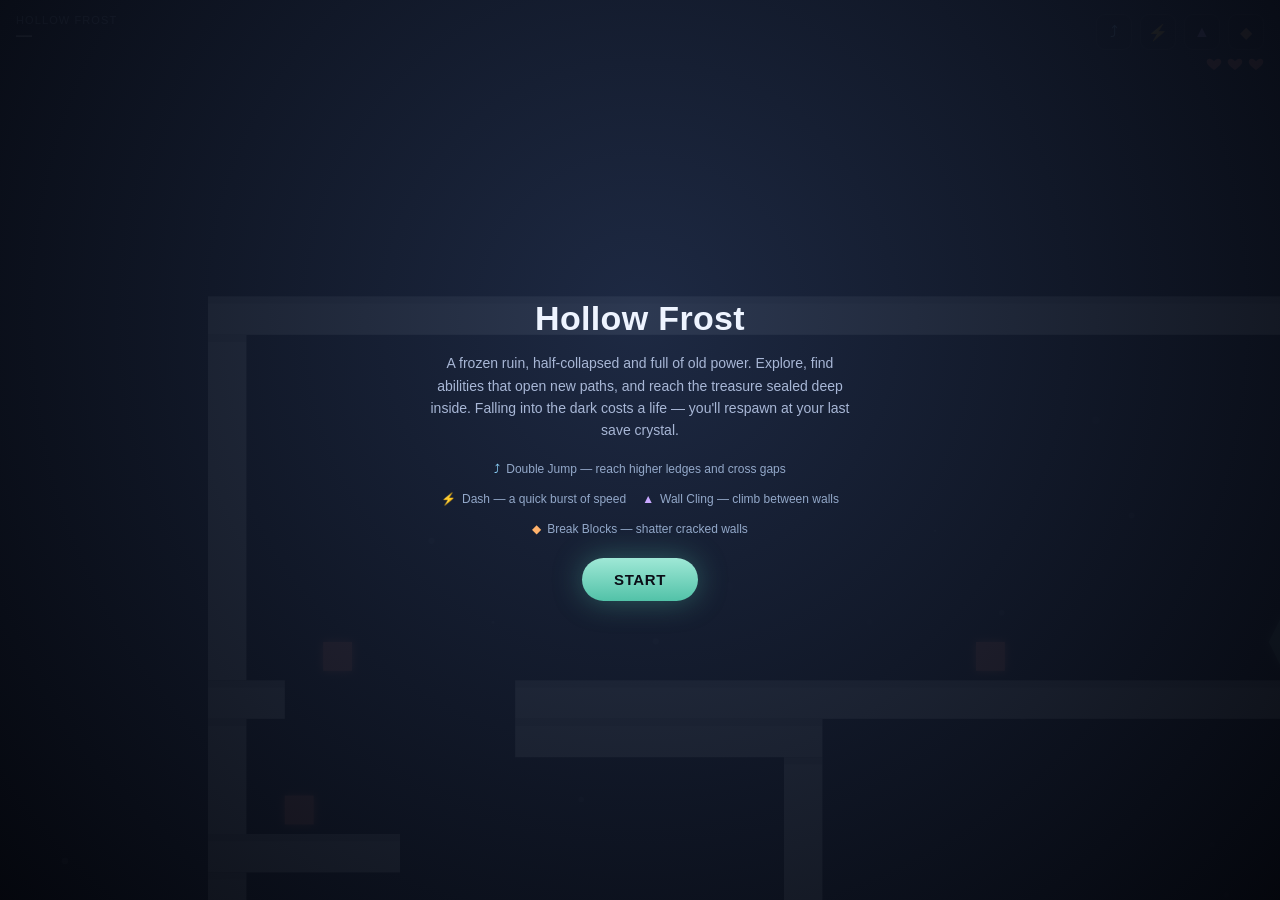
==== index.html @ d5ccd518 "Update print statement from 'Hello' to 'Goodbye'" ====
<!DOCTYPE html>
<html lang="en">

<head>
    <meta charset="UTF-8">
    <title>Hollow Frost</title>
    <style>
        html,
        body {
            margin: 0;
            padding: 0;
            background: #06070c;
            height: 100%;
            overflow: hidden;
            font-family: -apple-system, BlinkMacSystemFont, 'Segoe UI', sans-serif;
        }

        /* ================= LEVEL EDITOR ================= */

        #editorPanel {
            position: absolute;
            top: 12px;
            right: 12px;
            width: 360px;
            max-width: calc(100vw - 24px);
            background: rgba(5, 8, 16, 0.94);
            border: 1px solid rgba(143, 214, 255, 0.45);
            border-radius: 10px;
            padding: 12px;
            box-sizing: border-box;
            color: #e8f0ff;
            z-index: 50;
            box-shadow: 0 12px 40px rgba(0, 0, 0, 0.45);
            backdrop-filter: blur(8px);
        }

        #editorPanel.hidden {
            display: none !important;
        }

        #editorTitle {
            font-size: 13px;
            font-weight: 800;
            letter-spacing: 0.08em;
            text-transform: uppercase;
            color: #8fd6ff;
            margin-bottom: 8px;
        }

        #editorHelp {
            font-size: 11px;
            line-height: 1.45;
            color: #9aaac4;
            margin-bottom: 8px;
        }

        #editorSelected {
            font-size: 11px;
            color: #c9d7ed;
            margin-bottom: 8px;
            min-height: 15px;
        }

        #worldDataOutput {
            width: 100%;
            height: 220px;
            box-sizing: border-box;
            resize: vertical;
            background: #080c15;
            color: #bfe7ff;
            border: 1px solid rgba(255, 255, 255, 0.15);
            border-radius: 6px;
            padding: 8px;
            font-family: monospace;
            font-size: 10px;
            line-height: 1.35;
            outline: none;
        }

        #worldDataOutput:focus {
            border-color: #8fd6ff;
        }

        #editorButtons {
            display: flex;
            gap: 7px;
            margin-top: 8px;
        }

        .editorBtn {
            flex: 1;
            padding: 7px 9px;
            border: 1px solid rgba(255, 255, 255, 0.16);
            border-radius: 6px;
            background: rgba(255, 255, 255, 0.08);
            color: #e8f0ff;
            cursor: pointer;
            font-size: 11px;
            font-weight: 700;
        }

        .editorBtn:hover {
            background: rgba(255, 255, 255, 0.15);
        }

        #editorLayers {
            display: flex;
            flex-wrap: wrap;
            gap: 5px;
            margin-bottom: 8px;
        }

        .layerBtn {
            padding: 5px 8px;
            border: 1px solid rgba(255, 255, 255, 0.16);
            border-radius: 5px;
            background: rgba(255, 255, 255, 0.06);
            color: #9aaac4;
            cursor: pointer;
            font-size: 10px;
            font-weight: 700;
            user-select: none;
        }

        .layerBtn.active {
            background: rgba(143, 214, 255, 0.22);
            border-color: #8fd6ff;
            color: #e8f0ff;
        }

        #editorZoom {
            display: flex;
            align-items: center;
            gap: 6px;
            margin-bottom: 8px;
            font-size: 11px;
            color: #9aaac4;
        }

        #editorZoom .editorBtn {
            flex: 0 0 auto;
            padding: 5px 10px;
        }

        #zoomLabel {
            min-width: 38px;
            text-align: center;
        }

        #editorFields {
            display: grid;
            grid-template-columns: 1fr 1fr;
            gap: 6px;
            margin-bottom: 8px;
        }

        #editorFields.hidden {
            display: none !important;
        }

        .fieldRow {
            display: flex;
            flex-direction: column;
            gap: 2px;
            font-size: 10px;
            color: #9aaac4;
        }

        .fieldRow.hidden {
            display: none !important;
        }

        .fieldRow.full {
            grid-column: 1 / -1;
        }

        .fieldRow input,
        .fieldRow select {
            width: 100%;
            background: #080c15;
            color: #e8f0ff;
            border: 1px solid rgba(255, 255, 255, 0.15);
            border-radius: 4px;
            padding: 4px 6px;
            font-size: 11px;
            box-sizing: border-box;
        }

        #editorActions {
            display: flex;
            gap: 7px;
            margin-bottom: 8px;
        }

        #editorModeBadge {
            position: absolute;
            left: 50%;
            top: 12px;
            transform: translateX(-50%);
            z-index: 51;
            padding: 5px 10px;
            border-radius: 999px;
            background: rgba(255, 178, 107, 0.15);
            border: 1px solid rgba(255, 178, 107, 0.5);
            color: #ffb26b;
            font-size: 10px;
            font-weight: 800;
            letter-spacing: 0.08em;
            pointer-events: none;
        }

        #editorModeBadge.hidden {
            display: none !important;
        }

        #wrap {
            position: relative;
            width: 100vw;
            height: 100vh;
        }

        canvas {
            display: block;
            width: 100%;
            height: 100%;
            image-rendering: pixelated;
            cursor: default;
        }

        #hud {
            position: absolute;
            top: 14px;
            left: 16px;
            color: #e8f0ff;
            text-shadow: 0 2px 6px rgba(0, 0, 0, 0.7);
            pointer-events: none;
        }

        #zoneLabel {
            font-size: 11px;
            letter-spacing: 0.1em;
            text-transform: uppercase;
            color: #9db3d6;
        }

        #zoneName {
            font-size: 16px;
            font-weight: 700;
            margin-top: 1px;
        }

        #abilityBar {
            position: absolute;
            top: 14px;
            right: 16px;
            display: flex;
            gap: 8px;
            pointer-events: none;
        }

        .abilityIcon {
            width: 34px;
            height: 34px;
            border-radius: 9px;
            display: flex;
            align-items: center;
            justify-content: center;
            font-size: 16px;
            border: 1.5px solid rgba(255, 255, 255, 0.15);
            background: rgba(10, 14, 24, 0.55);
            color: rgba(255, 255, 255, 0.25);
            transition: all 0.3s ease;
        }

        .abilityIcon.unlocked {
            color: #fff;
            box-shadow: 0 0 14px currentColor;
            border-color: currentColor;
        }

        #livesArea {
            position: absolute;
            top: 56px;
            right: 16px;
            display: flex;
            gap: 5px;
            pointer-events: none;
        }

        .lifeIcon {
            width: 16px;
            height: 16px;
        }

        #pickupToast {
            position: absolute;
            top: 90px;
            left: 50%;
            transform: translateX(-50%) translateY(-8px);
            color: #fff;
            font-size: 14px;
            font-weight: 600;
            text-align: center;
            pointer-events: none;
            opacity: 0;
            transition: opacity 0.4s ease, transform 0.4s ease;
            text-shadow: 0 2px 8px rgba(0, 0, 0, 0.8);
        }

        #pickupToast.show {
            opacity: 1;
            transform: translateX(-50%) translateY(0);
        }

        #mobileControls {
            position: absolute;
            bottom: 18px;
            left: 0;
            right: 0;
            display: none;
            justify-content: space-between;
            padding: 0 18px;
            box-sizing: border-box;
            pointer-events: none;
        }

        #mobileControls.show {
            display: flex;
        }

        .mGroup {
            display: flex;
            gap: 10px;
            pointer-events: auto;
        }

        .mBtn {
            width: 54px;
            height: 54px;
            border-radius: 50%;
            background: rgba(255, 255, 255, 0.1);
            border: 1.5px solid rgba(255, 255, 255, 0.22);
            color: #fff;
            font-size: 18px;
            font-weight: 700;
            display: flex;
            align-items: center;
            justify-content: center;
            user-select: none;
            touch-action: none;
        }

        #btnDash {
            background: rgba(120, 190, 255, 0.16);
            border-color: rgba(120, 190, 255, 0.4);
        }

        #overlay {
            position: absolute;
            inset: 0;
            display: flex;
            flex-direction: column;
            align-items: center;
            justify-content: center;
            text-align: center;
            color: #eef4ff;
            padding: 24px;
            box-sizing: border-box;
            background: radial-gradient(circle at 50% 35%, rgba(30, 42, 68, 0.92), rgba(4, 6, 12, 0.97));
        }

        #overlay h1 {
            font-size: 34px;
            font-weight: 800;
            margin: 0 0 10px;
            letter-spacing: 0.01em;
        }

        #overlay p {
            font-size: 14px;
            color: #a8b7d6;
            margin: 4px 0;
            max-width: 420px;
            line-height: 1.6;
        }

        #overlay .legend {
            display: flex;
            gap: 16px;
            flex-wrap: wrap;
            justify-content: center;
            max-width: 460px;
            margin-top: 16px;
        }

        #overlay .legend div {
            font-size: 12px;
            color: #93a8c9;
            display: flex;
            align-items: center;
            gap: 6px;
        }

        #startBtn {
            margin-top: 22px;
            padding: 13px 32px;
            font-size: 15px;
            font-weight: 700;
            letter-spacing: 0.04em;
            text-transform: uppercase;
            color: #0a0d16;
            background: linear-gradient(180deg, #9fe8d6, #52c2a8);
            border: none;
            border-radius: 999px;
            cursor: pointer;
            box-shadow: 0 0 30px rgba(90, 210, 180, 0.35);
        }

        #startBtn:active {
            transform: scale(0.97);
        }

        .hidden {
            display: none !important;
        }

        #statLine {
            font-size: 17px;
            color: #ffd27f;
            margin: 14px 0 2px;
            font-weight: 700;
        }
    </style>
</head>

<body>
    <div id="wrap">
        <canvas id="c"></canvas>

        <div id="hud">
            <div id="zoneLabel">Hollow Frost</div>
            <div id="zoneName">—</div>
        </div>
        <div id="abilityBar">
            <div class="abilityIcon" id="iconDoubleJump" style="color:#8fd6ff" title="Double Jump">⤴</div>
            <div class="abilityIcon" id="iconDash" style="color:#ff9fd6" title="Dash">⚡</div>
            <div class="abilityIcon" id="iconWallCling" style="color:#c9a8ff" title="Wall Cling">▲</div>
            <div class="abilityIcon" id="iconBreakBlocks" style="color:#ffb26b" title="Break Blocks">◆</div>
        </div>
        <div id="editorModeBadge" class="hidden">
            EDIT MODE — E D I T to toggle
        </div>

        <div id="editorPanel" class="hidden">
            <div id="editorTitle">Level Editor</div>

            <div id="editorHelp">
                Click to select · drag to move · drag bottom-right handle to resize.<br>
                Scroll to zoom · right-drag to pan · <b>Delete</b> to remove · <b>Esc</b> to deselect · <b>E D I T</b> to exit.
            </div>

            <div id="editorLayers">
                <div class="layerBtn active" data-layer="solids">Solids</div>
                <div class="layerBtn" data-layer="platforms">Platforms</div>
                <div class="layerBtn" data-layer="spikes">Spikes</div>
                <div class="layerBtn" data-layer="breakables">Breakables</div>
                <div class="layerBtn" data-layer="items">Items</div>
                <div class="layerBtn" data-layer="enemies">Enemies</div>
                <div class="layerBtn" data-layer="crystals">Crystals</div>
            </div>

            <div id="editorZoom">
                <span>Zoom</span>
                <div class="editorBtn" id="zoomOutBtn">−</div>
                <div id="zoomLabel">2.4x</div>
                <div class="editorBtn" id="zoomInBtn">+</div>
            </div>

            <div id="editorSelected">No block selected</div>

            <div id="editorFields" class="hidden">
                <div class="fieldRow" id="rowX"><label>X</label><input type="number" id="fldX" step="1"></div>
                <div class="fieldRow" id="rowY"><label>Y</label><input type="number" id="fldY" step="1"></div>
                <div class="fieldRow" id="rowW"><label>W</label><input type="number" id="fldW" step="1" min="4"></div>
                <div class="fieldRow" id="rowH"><label>H</label><input type="number" id="fldH" step="1" min="4"></div>
                <div class="fieldRow full" id="rowRot"><label>Rotation (°)</label><input type="number" id="fldRot" step="1"></div>
                <div class="fieldRow full" id="rowItemId">
                    <label>Item ID</label>
                    <select id="fldItemId">
                        <option value="ability_doubleJump">ability_doubleJump</option>
                        <option value="ability_dash">ability_dash</option>
                        <option value="ability_wallCling">ability_wallCling</option>
                        <option value="ability_breakBlocks">ability_breakBlocks</option>
                        <option value="goal_treasure">goal_treasure</option>
                    </select>
                </div>
                <div class="fieldRow full" id="rowCrystalId"><label>Crystal ID</label><input type="text" id="fldCrystalId"></div>
                <div class="fieldRow full" id="rowEnemyType">
                    <label>Enemy Type</label>
                    <select id="fldEnemyType">
                        <option value="walker">walker</option>
                        <option value="flyer">flyer</option>
                    </select>
                </div>
                <div class="fieldRow" id="rowHomeX"><label>Home X</label><input type="number" id="fldHomeX" step="1"></div>
                <div class="fieldRow" id="rowRangeMin"><label>Range Min</label><input type="number" id="fldRangeMin" step="1"></div>
                <div class="fieldRow" id="rowRangeMax"><label>Range Max</label><input type="number" id="fldRangeMax" step="1"></div>
                <div class="fieldRow full" id="rowColor"><label>Color</label><input type="text" id="fldColor" placeholder="#ff5c5c"></div>
                <div class="fieldRow full" id="rowBroken"><label><input type="checkbox" id="fldBroken"> Broken</label></div>
            </div>

            <div id="editorActions">
                <button class="editorBtn" id="addEntityBtn">+ Add</button>
                <button class="editorBtn" id="deleteEntityBtn">Delete</button>
            </div>

            <textarea id="worldDataOutput" spellcheck="false"></textarea>

            <div id="editorButtons">
                <button class="editorBtn" id="copyWorldData">Copy World Data</button>
                <button class="editorBtn" id="refreshWorldData">Refresh</button>
            </div>
        </div>
        <div id="livesArea"></div>
        <div id="pickupToast"></div>

        <div id="mobileControls">
            <div class="mGroup">
                <div class="mBtn" id="btnLeft">◀</div>
                <div class="mBtn" id="btnRight">▶</div>
            </div>
            <div class="mGroup">
                <div class="mBtn" id="btnDash">⚡</div>
                <div class="mBtn" id="btnJump">▲</div>
            </div>
        </div>

        <div id="overlay">
            <h1 id="titleText">Hollow Frost</h1>
            <p id="subText">A frozen ruin, half-collapsed and full of old power. Explore, find abilities that open new paths, and reach the treasure sealed deep inside. Falling into the dark costs a life — you'll respawn at your last save crystal.</p>
            <div class="legend">
                <div><span style="color:#8fd6ff">⤴</span> Double Jump — reach higher ledges and cross gaps</div>
                <div><span style="color:#ff9fd6">⚡</span> Dash — a quick burst of speed</div>
                <div><span style="color:#c9a8ff">▲</span> Wall Cling — climb between walls</div>
                <div><span style="color:#ffb26b">◆</span> Break Blocks — shatter cracked walls</div>
            </div>
            <div id="statLine" class="hidden"></div>
            <button id="startBtn">Start</button>
        </div>
    </div>

    <script>
        var LEVEL_1_DATA = {"solids":[{"x":0,"y":0,"w":768,"h":16},{"x":0,"y":864,"w":80,"h":16},{"x":160,"y":864,"w":608,"h":16},{"x":0,"y":16,"w":16,"h":144},{"x":0,"y":176,"w":16,"h":48},{"x":0,"y":240,"w":16,"h":96},{"x":0,"y":544,"w":16,"h":144},{"x":0,"y":720,"w":16,"h":128},{"x":752,"y":16,"w":16,"h":144},{"x":752,"y":544,"w":16,"h":144},{"x":752,"y":720,"w":16,"h":144},{"x":0,"y":160,"w":32,"h":16},{"x":128,"y":160,"w":640,"h":16},{"x":128,"y":176,"w":128,"h":16},{"x":0,"y":352,"w":128,"h":16},{"x":240,"y":192,"w":16,"h":160},{"x":240,"y":368,"w":16,"h":144},{"x":240,"y":544,"w":16,"h":144},{"x":0,"y":224,"w":80,"h":16},{"x":0,"y":848,"w":80,"h":16},{"x":96,"y":272,"w":64,"h":16},{"x":0,"y":336,"w":128,"h":16},{"x":0,"y":528,"w":128,"h":16},{"x":0,"y":688,"w":128,"h":32},{"x":-256,"y":352,"w":256,"h":16},{"x":512,"y":352,"w":512,"h":16},{"x":-256,"y":368,"w":16,"h":144},{"x":512,"y":368,"w":16,"h":336},{"x":864,"y":368,"w":16,"h":32},{"x":864,"y":464,"w":16,"h":48},{"x":1008,"y":368,"w":16,"h":144},{"x":-256,"y":512,"w":384,"h":16},{"x":160,"y":512,"w":96,"h":32},{"x":160,"y":688,"w":96,"h":16},{"x":160,"y":848,"w":96,"h":16},{"x":640,"y":512,"w":384,"h":16},{"x":640,"y":528,"w":128,"h":16},{"x":640,"y":688,"w":128,"h":32},{"x":32,"y":592,"w":64,"h":16},{"x":160,"y":640,"w":64,"h":16},{"x":160,"y":704,"w":384,"h":16},{"x":496,"y":720,"w":32,"h":112}],"platforms":[{"x":656,"y":96,"w":16,"h":6},{"x":672,"y":96,"w":16,"h":6}],"spikes":[],"breakables":[{"x":864,"y":400,"w":16,"h":16,"broken":false},{"x":864,"y":416,"w":16,"h":16,"broken":false},{"x":864,"y":432,"w":16,"h":16,"broken":false},{"x":864,"y":448,"w":16,"h":16,"broken":false}],"items":[{"id":"ability_doubleJump","x":664,"y":120,"taken":false},{"id":"ability_dash","x":-120,"y":472,"taken":false},{"id":"ability_wallCling","x":632,"y":840,"taken":false},{"id":"ability_breakBlocks","x":648,"y":472,"taken":false},{"id":"goal_treasure","x":968,"y":424,"taken":false}],"enemies":[{"type":"walker","x":48,"y":144,"homeX":48,"range":[16,112]},{"type":"walker","x":320,"y":144,"homeX":320,"range":[288,400]},{"type":"walker","x":32,"y":208,"homeX":32,"range":[16,96]},{"type":"flyer","x":96,"y":400,"homeX":96,"range":[48,192]},{"type":"flyer","x":-208,"y":416,"homeX":-208,"range":[-224,-64]},{"type":"walker","x":80,"y":672,"homeX":80,"range":[48,224]},{"type":"walker","x":384,"y":848,"homeX":384,"range":[288,480]},{"type":"flyer","x":640,"y":608,"homeX":640,"range":[576,704]}],"crystals":[{"x":448,"y":144,"id":"1_0_12_9"}],"startPos":{"x":180,"y":64},"bounds":{"minX":-256,"maxX":1024,"minY":0,"maxY":880},"ROOM_W":16,"ROOM_H":11,"TILE":16};
        var LEVEL_2_DATA = {"solids":[{"x":24,"y":488,"w":376,"h":16},{"x":24,"y":488,"w":16,"h":160},{"x":392,"y":488,"w":16,"h":120},{"x":264,"y":592,"w":144,"h":16},{"x":24,"y":648,"w":80,"h":16},{"x":88,"y":648,"w":16,"h":208},{"x":264,"y":600,"w":16,"h":152},{"x":264,"y":744,"w":592,"h":16},{"x":88,"y":848,"w":360,"h":16},{"x":336,"y":800,"w":16,"h":56},{"x":432,"y":848,"w":16,"h":85},{"x":840,"y":296,"w":16,"h":460},{"x":952,"y":392,"w":16,"h":472},{"x":920,"y":792,"w":32,"h":16},{"x":848,"y":296,"w":336,"h":16},{"x":952,"y":376,"w":265,"h":16},{"x":1264,"y":360,"w":16,"h":300},{"x":1260,"y":650,"w":400,"h":16},{"x":1432,"y":360,"w":16,"h":50},{"x":1528,"y":384,"w":16,"h":50},{"x":1552,"y":560,"w":16,"h":40},{"x":1650,"y":650,"w":60,"h":16},{"x":1704,"y":656,"w":60,"h":16},{"x":1608,"y":752,"w":200,"h":16},{"x":1656,"y":840,"w":400,"h":16},{"x":2056,"y":704,"w":16,"h":152},{"x":2000,"y":700,"w":400,"h":16},{"x":1970,"y":350,"w":16,"h":350},{"x":2026,"y":350,"w":16,"h":350},{"x":1970,"y":450,"w":300,"h":16},{"x":2270,"y":450,"w":16,"h":116},{"x":528,"y":848,"w":16,"h":44},{"x":528,"y":848,"w":426,"h":16},{"x":920,"y":696,"w":32,"h":16},{"x":920,"y":608,"w":32,"h":16},{"x":856,"y":744,"w":32,"h":16},{"x":856,"y":648,"w":32,"h":16},{"x":856,"y":560,"w":32,"h":16},{"x":920,"y":520,"w":32,"h":16},{"x":920,"y":432,"w":32,"h":16},{"x":856,"y":480,"w":32,"h":16},{"x":1200,"y":360,"w":65,"h":16},{"x":1200,"y":264,"w":600,"h":16},{"x":1592,"y":512,"w":16,"h":32},{"x":1592,"y":456,"w":32,"h":16},{"x":1184,"y":264,"w":16,"h":48},{"x":1616,"y":416,"w":16,"h":56},{"x":1688,"y":368,"w":16,"h":40},{"x":1744,"y":352,"w":32,"h":16}],"platforms":[{"x":1280,"y":384,"w":64,"h":6,"_ax":1280,"_ay":384,"_aw":64,"_ah":6},{"x":1280,"y":440,"w":64,"h":6,"_ax":1280,"_ay":440,"_aw":64,"_ah":6},{"x":1280,"y":496,"w":64,"h":6,"_ax":1280,"_ay":496,"_aw":64,"_ah":6},{"x":1280,"y":552,"w":64,"h":6,"_ax":1280,"_ay":552,"_aw":64,"_ah":6},{"x":1280,"y":608,"w":64,"h":6,"_ax":1280,"_ay":608,"_aw":64,"_ah":6}],"spikes":[{"x":1696,"y":824,"w":16,"h":16,"_ax":1696,"_ay":824,"_aw":16,"_ah":16},{"x":1752,"y":824,"w":16,"h":16,"_ax":1752,"_ay":824,"_aw":16,"_ah":16},{"x":1808,"y":824,"w":16,"h":16,"_ax":1808,"_ay":824,"_aw":16,"_ah":16},{"x":1864,"y":824,"w":16,"h":16,"_ax":1864,"_ay":824,"_aw":16,"_ah":16},{"x":1920,"y":824,"w":16,"h":16,"_ax":1920,"_ay":824,"_aw":16,"_ah":16},{"x":1976,"y":824,"w":16,"h":16,"_ax":1976,"_ay":824,"_aw":16,"_ah":16},{"x":2032,"y":824,"w":16,"h":16,"_ax":2032,"_ay":824,"_aw":16,"_ah":16}],"breakables":[{"x":1100,"y":360,"w":16,"h":16,"broken":false},{"x":1100,"y":312,"w":16,"h":16,"broken":false},{"x":1100,"y":328,"w":16,"h":16,"broken":false},{"x":1100,"y":344,"w":16,"h":16,"broken":false}],"items":[{"id":"goal_treasure","x":2110,"y":470,"taken":false}],"enemies":[{"type":"flyer","x":100,"y":530,"homeX":100,"range":[24,280]},{"type":"walker","x":340,"y":568,"homeX":340,"range":[280,392]},{"type":"walker","x":383,"y":824,"homeX":384,"range":[324,430]},{"type":"walker","x":645,"y":824,"homeX":645,"range":[600,700]},{"type":"flyer","x":1000,"y":340,"homeX":1000,"range":[864,1150]},{"type":"flyer","x":1400,"y":545,"homeX":1400,"range":[1280,1650]},{"type":"flyer","x":1470,"y":505,"homeX":1470,"range":[1280,1650]},{"type":"flyer","x":1500,"y":340,"homeX":1500,"range":[1280,1650]},{"type":"flyer","x":1560,"y":350,"homeX":1560,"range":[1280,1650]},{"type":"flyer","x":1690,"y":505,"homeX":1690,"range":[1280,1650]},{"type":"walker","x":1400,"y":634,"homeX":1400,"range":[1280,1500]},{"type":"walker","x":1470,"y":634,"homeX":1470,"range":[1400,1560]},{"type":"walker","x":1610,"y":634,"homeX":1610,"range":[1500,1650]},{"type":"flyer","x":1816,"y":752,"homeX":1816,"range":[176,20734]},{"type":"flyer","x":1780,"y":745,"homeX":1780,"range":[165,19502]},{"type":"flyer","x":1872,"y":768,"homeX":1872,"range":[165,21004]},{"type":"flyer","x":1936,"y":784,"homeX":1936,"range":[165,2101]},{"type":"walker","x":2320,"y":684,"homeX":2320,"range":[2270,2380]},{"type":"walker","x":2350,"y":684,"homeX":2350,"range":[2270,2380]},{"type":"flyer","x":2050,"y":530,"homeX":2050,"range":[1990,2260]},{"type":"flyer","x":2080,"y":560,"homeX":2080,"range":[1990,2260]},{"type":"walker","x":1368,"y":632,"homeX":1368,"range":[1328,1408]},{"type":"walker","x":1528,"y":632,"homeX":1528,"range":[1488,1568]},{"type":"walker","x":1656,"y":632,"homeX":1656,"range":[1616,1696]},{"type":"flyer","x":1984,"y":752,"homeX":1984,"range":[194,20242]},{"type":"flyer","x":1904,"y":744,"homeX":1904,"range":[186,2244]},{"type":"walker","x":1784,"y":824,"homeX":1784,"range":[1744,1824]},{"type":"walker","x":1840,"y":824,"homeX":1840,"range":[1800,1880]},{"type":"walker","x":1896,"y":824,"homeX":1896,"range":[1856,1936]},{"type":"walker","x":1952,"y":824,"homeX":1952,"range":[1912,1992]},{"type":"walker","x":1728,"y":824,"homeX":1728,"range":[1688,1768]},{"type":"walker","x":2008,"y":824,"homeX":2008,"range":[1968,2048]}],"crystals":[{"x":830,"y":792,"id":"2_c1","activated":true},{"x":1048,"y":360,"id":"2_c2","activated":true},{"x":2200,"y":680,"id":"2_c3","activated":false},{"x":2192,"y":440,"id":"c_1788225383696","activated":true}],"startPos":{"x":300,"y":560},"bounds":{"minX":-16,"maxX":2320,"minY":0,"maxY":950},"ROOM_W":16,"ROOM_H":11,"TILE":16};


        var LEVELS = [LEVEL_1_DATA, LEVEL_2_DATA];
        var LEVEL_NAMES = ['Hollow Frost', 'Rimefall Passage'];
        var currentLevelIndex = 0;
        var WORLD_DATA = LEVELS[currentLevelIndex];


        // Zone name lookup by room-grid coordinate (gx,gy), matching WORLD_DATA's
        // coordinate space (gx*ROOM_W*TILE, gy*ROOM_H*TILE)
        var ZONE_NAMES = {
            '0,0': 'Foothold Caverns',
            '1,0': 'Foothold Caverns',
            '2,0': 'Foothold Caverns',
            '0,1': 'Foothold Caverns',
            '0,2': 'Sunken Hollows',
            '-1,2': 'Sunken Hollows',
            '0,3': 'Sunken Hollows',
            '0,4': 'Sunken Hollows',
            '1,4': 'Ember Depths',
            '2,4': 'Ember Depths',
            '2,3': 'Frozen Spire',
            '2,2': 'Frozen Spire',
            '3,2': 'Frozen Spire'
        };

        (function() {
            var canvas = document.getElementById('c');
            var ctx = canvas.getContext('2d');
            var overlay = document.getElementById('overlay');
            var titleText = document.getElementById('titleText');
            var subText = document.getElementById('subText');
            var legendEl = document.querySelector('#overlay .legend');
            var statLine = document.getElementById('statLine');
            var startBtn = document.getElementById('startBtn');
            var zoneNameEl = document.getElementById('zoneName');
            var livesArea = document.getElementById('livesArea');
            var pickupToast = document.getElementById('pickupToast');
            var mobileControls = document.getElementById('mobileControls');
            var btnLeft = document.getElementById('btnLeft');
            var btnRight = document.getElementById('btnRight');
            var btnJump = document.getElementById('btnJump');
            var btnDash = document.getElementById('btnDash');

            var isTouch = 'ontouchstart' in window;
            if (isTouch) mobileControls.classList.add('show');

            // ============================================================
            // LEVEL EDITOR
            // Secret activation sequence: E D I T
            // ============================================================

            var editorPanel = document.getElementById('editorPanel');
            var editorBadge = document.getElementById('editorModeBadge');
            var editorSelected = document.getElementById('editorSelected');
            var worldDataOutput = document.getElementById('worldDataOutput');
            var copyWorldDataBtn = document.getElementById('copyWorldData');
            var refreshWorldDataBtn = document.getElementById('refreshWorldData');
            var zoomLabel = document.getElementById('zoomLabel');
            var editorFieldsEl = document.getElementById('editorFields');

            var EDIT_SEQUENCE = ['e', 'd', 'i', 't'];
            var editSequence = [];
            var editMode = false;
            var editorDragging = false;
            var editorResizing = false;
            var editorPanning = false;

            var editorDragOffsetX = 0;
            var editorDragOffsetY = 0;
            var editorStartX = 0;
            var editorStartY = 0;
            var editorStartW = 0;
            var editorStartH = 0;
            var editorDragOrig = null;
            var editorRotating = false;
            var editorRotateCenter = null;
            var editorRotateStartAngle = 0;
            var editorRotateStartRot = 0;
            var panStartX = 0,
                panStartY = 0,
                panCamStartX = 0,
                panCamStartY = 0;

            var GRID_SIZE = 8;
            var BASE_ZOOM = 2.4;

            function snap(v) {
                return Math.round(v / GRID_SIZE) * GRID_SIZE;
            }

            // ---- Multi-layer entity editing ----
            // Every layer in WORLD_DATA can be selected/added/deleted/edited.
            // 'box' layers have {x,y,w,h}; 'point' layers are edited via a
            // fixed-size virtual handle centered on {x,y}.
            var LAYER_DEFS = {
                solids: {
                    shape: 'box',
                    rotatable: true,
                    makeDefault: function(cx, cy) {
                        return { x: cx - 16, y: cy - 8, w: 32, h: 16, rot: 0 };
                    }
                },
                platforms: {
                    shape: 'box',
                    rotatable: true,
                    makeDefault: function(cx, cy) {
                        return { x: cx - 32, y: cy - 3, w: 64, h: 6, rot: 0 };
                    }
                },
                spikes: {
                    shape: 'box',
                    rotatable: true,
                    makeDefault: function(cx, cy) {
                        return { x: cx - 8, y: cy - 8, w: 16, h: 16, color: '#ff5c5c', rot: 0 };
                    }
                },
                breakables: {
                    shape: 'box',
                    rotatable: true,
                    makeDefault: function(cx, cy) {
                        return { x: cx - 8, y: cy - 8, w: 16, h: 16, broken: false, rot: 0 };
                    }
                },
                items: {
                    shape: 'point',
                    makeDefault: function(cx, cy) {
                        return { id: 'ability_doubleJump', x: cx, y: cy, taken: false };
                    }
                },
                crystals: {
                    shape: 'point',
                    makeDefault: function(cx, cy) {
                        return { x: cx, y: cy, id: 'c_' + Date.now() };
                    }
                },
                enemies: {
                    shape: 'point',
                    makeDefault: function(cx, cy) {
                        return { type: 'walker', x: cx, y: cy, homeX: cx, range: [cx - 40, cx + 40] };
                    }
                }
            };
            var POINT_HANDLE = 10;

            var currentLayer = 'solids';
            var selectedIndex = -1;

            function currentArray() {
                return WORLD_DATA[currentLayer];
            }

            function entityBox(layer, e) {
                if (layer === 'enemies') {
                    // Enemies are rendered with (x,y) as their sprite's
                    // top-left corner (a 12x12 box), not a center point
                    // like items/crystals - pad it a little for an easier
                    // click target while still tracking the real sprite.
                    var pad = 4;
                    return {
                        x: e.x - pad,
                        y: e.y - pad,
                        w: 12 + pad * 2,
                        h: 12 + pad * 2
                    };
                }
                if (LAYER_DEFS[layer].shape === 'point') {
                    return {
                        x: e.x - POINT_HANDLE,
                        y: e.y - POINT_HANDLE,
                        w: POINT_HANDLE * 2,
                        h: POINT_HANDLE * 2
                    };
                }
                return { x: e.x, y: e.y, w: e.w, h: e.h };
            }

            // Keep the derived runtime state (liveSolids/liveBreakables/enemyState)
            // in sync after an editor edit to whichever layer just changed.
            function syncLayerRuntime(layer) {
                if (layer === 'breakables') {
                    liveBreakables = WORLD_DATA.breakables.map(function(b) {
                        return Object.assign({}, b);
                    });
                }
                if (layer === 'solids' || layer === 'breakables') {
                    rebuildEditorWorld();
                }
                if (layer === 'platforms') {
                    syncAABBList(WORLD_DATA.platforms);
                }
                if (layer === 'spikes') {
                    syncAABBList(WORLD_DATA.spikes);
                }
                if (layer === 'enemies') {
                    resetEnemies();
                }
            }

            function rebuildEditorWorld() {
                liveSolids = WORLD_DATA.solids.slice();

                liveBreakables.forEach(function(b) {
                    if (!b.broken) {
                        liveSolids.push(b);
                    }
                });

                syncAABBList(liveSolids);
                world.solids = liveSolids;
            }

            function updateWorldDataOutput() {
                if (!worldDataOutput) return;

                var output = JSON.parse(JSON.stringify(WORLD_DATA));

                output.solids = WORLD_DATA.solids.map(function(s) {
                    return {
                        x: Math.round(s.x),
                        y: Math.round(s.y),
                        w: Math.round(s.w),
                        h: Math.round(s.h)
                    };
                });

                worldDataOutput.value = JSON.stringify(output, null, 2);
            }

            function layerSingular(layer) {
                return layer.slice(0, 1).toUpperCase() + layer.slice(1, layer.length - 1);
            }

            function updateSelectedSummary() {
                var arr = currentArray();
                var ent = selectedIndex >= 0 ? arr[selectedIndex] : null;

                if (!ent) {
                    editorSelected.textContent = 'No ' + currentLayer.slice(0, currentLayer.length - 1) + ' selected';
                    return;
                }

                var txt = layerSingular(currentLayer) + ' #' + selectedIndex +
                    '  |  x:' + Math.round(ent.x) + ' y:' + Math.round(ent.y);

                if (ent.w !== undefined) {
                    txt += '  w:' + Math.round(ent.w) + ' h:' + Math.round(ent.h);
                    if (ent.rot) txt += '  rot:' + Math.round(ent.rot) + '°';
                }

                editorSelected.textContent = txt;
            }

            var ROW_IDS = {
                x: 'rowX', y: 'rowY', w: 'rowW', h: 'rowH', rot: 'rowRot',
                itemId: 'rowItemId', crystalId: 'rowCrystalId',
                enemyType: 'rowEnemyType', homeX: 'rowHomeX',
                rangeMin: 'rowRangeMin', rangeMax: 'rowRangeMax',
                color: 'rowColor', broken: 'rowBroken'
            };

            function fieldsForLayer(layer) {
                switch (layer) {
                    case 'solids':
                    case 'platforms':
                        return ['x', 'y', 'w', 'h', 'rot'];
                    case 'spikes':
                        return ['x', 'y', 'w', 'h', 'rot', 'color'];
                    case 'breakables':
                        return ['x', 'y', 'w', 'h', 'rot', 'broken'];
                    case 'items':
                        return ['x', 'y', 'itemId'];
                    case 'crystals':
                        return ['x', 'y', 'crystalId'];
                    case 'enemies':
                        return ['x', 'y', 'enemyType', 'homeX', 'rangeMin', 'rangeMax'];
                }
                return [];
            }

            function setFieldIfNotFocused(id, value) {
                var el = document.getElementById(id);
                if (document.activeElement === el) return;
                el.value = value;
            }

            function refreshEditorUI() {
                updateSelectedSummary();

                var arr = currentArray();
                var ent = selectedIndex >= 0 ? arr[selectedIndex] : null;

                if (!ent) {
                    editorFieldsEl.classList.add('hidden');
                } else {
                    editorFieldsEl.classList.remove('hidden');

                    Object.keys(ROW_IDS).forEach(function(k) {
                        document.getElementById(ROW_IDS[k]).classList.add('hidden');
                    });

                    fieldsForLayer(currentLayer).forEach(function(k) {
                        document.getElementById(ROW_IDS[k]).classList.remove('hidden');
                    });

                    setFieldIfNotFocused('fldX', Math.round(ent.x));
                    setFieldIfNotFocused('fldY', Math.round(ent.y));
                    if (ent.w !== undefined) {
                        setFieldIfNotFocused('fldW', Math.round(ent.w));
                        setFieldIfNotFocused('fldH', Math.round(ent.h));
                        setFieldIfNotFocused('fldRot', Math.round(ent.rot || 0));
                    }
                    if (currentLayer === 'items') setFieldIfNotFocused('fldItemId', ent.id);
                    if (currentLayer === 'crystals') setFieldIfNotFocused('fldCrystalId', ent.id);
                    if (currentLayer === 'enemies') {
                        setFieldIfNotFocused('fldEnemyType', ent.type);
                        setFieldIfNotFocused('fldHomeX', Math.round(ent.homeX));
                        setFieldIfNotFocused('fldRangeMin', Math.round(ent.range[0]));
                        setFieldIfNotFocused('fldRangeMax', Math.round(ent.range[1]));
                    }
                    if (currentLayer === 'spikes') setFieldIfNotFocused('fldColor', ent.color || '#ff5c5c');
                    if (currentLayer === 'breakables') document.getElementById('fldBroken').checked = !!ent.broken;
                }

                updateWorldDataOutput();
            }

            function addEntity() {
                var def = LAYER_DEFS[currentLayer];
                var arr = currentArray();
                var cx = snap(camera.x);
                var cy = snap(camera.y);

                arr.push(def.makeDefault(cx, cy));
                selectedIndex = arr.length - 1;

                syncLayerRuntime(currentLayer);
                refreshEditorUI();
            }

            function deleteSelected() {
                if (selectedIndex < 0) return;

                currentArray().splice(selectedIndex, 1);
                selectedIndex = -1;

                syncLayerRuntime(currentLayer);
                refreshEditorUI();
            }

            function setEditorMode(enabled) {
                editMode = enabled;

                editorPanel.classList.toggle('hidden', !enabled);
                editorBadge.classList.toggle('hidden', !enabled);

                selectedIndex = -1;
                editorDragging = false;
                editorResizing = false;
                editorPanning = false;
                editorRotating = false;

                if (enabled) {
                    // Stop the player moving while editing.
                    keys.left = false;
                    keys.right = false;
                    keys.down = false;
                    keys.jumpHeld = false;
                    keys.dash = false;

                    refreshEditorUI();
                } else {
                    setZoom(BASE_ZOOM);
                    if (player) {
                        camera.x = player.x;
                        camera.y = player.y;
                    }
                }
            }

            function toggleEditor() {
                setEditorMode(!editMode);
            }

            // Convert screen coordinates into world coordinates.
            function editorScreenToWorld(clientX, clientY) {
                var rect = canvas.getBoundingClientRect();

                // Canvas CSS coordinates.
                var sx = clientX - rect.left;
                var sy = clientY - rect.top;

                // draw() uses:
                //
                // translate(vw / 2 - camera.x, vh / 2 - camera.y)
                //
                // where vw = W / ZOOM and vh = H / ZOOM.
                //
                // Therefore:
                var worldX = camera.x + (sx / ZOOM) - (W / ZOOM) / 2;
                var worldY = camera.y + (sy / ZOOM) - (H / ZOOM) / 2;

                return {
                    x: worldX,
                    y: worldY
                };
            }

            function getEntityAt(x, y) {
                var arr = currentArray();

                // Search backwards so later/drawn-on-top entities are selected first.
                for (var i = arr.length - 1; i >= 0; i--) {
                    var b = entityBox(currentLayer, arr[i]);

                    if (x >= b.x && x <= b.x + b.w && y >= b.y && y <= b.y + b.h) {
                        return i;
                    }
                }

                return -1;
            }

            function isOverResizeHandle(x, y, b) {
                var handleSize = 7;

                return (
                    x >= b.x + b.w - handleSize &&
                    x <= b.x + b.w + handleSize &&
                    y >= b.y + b.h - handleSize &&
                    y <= b.y + b.h + handleSize
                );
            }

            // The rotate handle floats a fixed distance "above" the shape's
            // own center, rotated along with it - so it's always reachable
            // regardless of current rotation.
            function rotateHandleDist(s) {
                return Math.max(24, Math.min(s.w, s.h) / 2 + 20);
            }

            function getRotateHandlePos(s) {
                var cx = s.x + s.w / 2;
                var cy = s.y + s.h / 2;
                var rad = (s.rot || 0) * Math.PI / 180;
                var dist = rotateHandleDist(s);

                // Local point (0, -dist) rotated by rad.
                var hx = cx - (-dist) * Math.sin(rad);
                var hy = cy + (-dist) * Math.cos(rad);

                return { x: hx, y: hy, cx: cx, cy: cy };
            }

            function editorMouseDown(e) {
                if (!editMode) return;

                if (e.button === 2) {
                    editorPanning = true;
                    panStartX = e.clientX;
                    panStartY = e.clientY;
                    panCamStartX = camera.x;
                    panCamStartY = camera.y;
                    e.preventDefault();
                    return;
                }

                if (e.button !== 0) return;

                var pos = editorScreenToWorld(e.clientX, e.clientY);
                var arr = currentArray();
                var def = LAYER_DEFS[currentLayer];

                if (selectedIndex >= 0 && arr[selectedIndex] && def.shape === 'box' && def.rotatable) {
                    var rh = getRotateHandlePos(arr[selectedIndex]);
                    var rdx = pos.x - rh.x;
                    var rdy = pos.y - rh.y;

                    // Hit radius is in world units, so it shrinks/grows on
                    // screen with zoom - fine, the handle itself is drawn
                    // in world space too.
                    if (rdx * rdx + rdy * rdy <= 64) {
                        editorRotating = true;
                        editorRotateCenter = { x: rh.cx, y: rh.cy };
                        editorRotateStartAngle = Math.atan2(pos.y - rh.cy, pos.x - rh.cx);
                        editorRotateStartRot = arr[selectedIndex].rot || 0;
                        e.preventDefault();
                        return;
                    }
                }

                if (selectedIndex >= 0 && arr[selectedIndex] && def.shape === 'box') {
                    var box = entityBox(currentLayer, arr[selectedIndex]);

                    if (isOverResizeHandle(pos.x, pos.y, box)) {
                        editorResizing = true;

                        editorStartX = pos.x;
                        editorStartY = pos.y;
                        editorStartW = arr[selectedIndex].w;
                        editorStartH = arr[selectedIndex].h;

                        e.preventDefault();
                        return;
                    }
                }

                var hit = getEntityAt(pos.x, pos.y);

                if (hit >= 0) {
                    selectedIndex = hit;

                    var ent = arr[hit];

                    editorDragging = true;
                    editorDragOffsetX = pos.x - ent.x;
                    editorDragOffsetY = pos.y - ent.y;
                    editorDragOrig = {
                        x: ent.x,
                        y: ent.y,
                        homeX: ent.homeX,
                        range: ent.range ? ent.range.slice() : null
                    };

                    refreshEditorUI();
                    e.preventDefault();
                } else {
                    selectedIndex = -1;
                    editorDragging = false;
                    editorResizing = false;

                    refreshEditorUI();
                }
            }

            function editorMouseMove(e) {
                if (!editMode) return;

                if (editorPanning) {
                    camera.x = panCamStartX - (e.clientX - panStartX) / ZOOM;
                    camera.y = panCamStartY - (e.clientY - panStartY) / ZOOM;
                    e.preventDefault();
                    return;
                }

                if (editorRotating) {
                    if (selectedIndex < 0) return;

                    var rotArr = currentArray();
                    var rotEnt = rotArr[selectedIndex];
                    if (!rotEnt || !editorRotateCenter) return;

                    var rotPos = editorScreenToWorld(e.clientX, e.clientY);
                    var angle = Math.atan2(rotPos.y - editorRotateCenter.y, rotPos.x - editorRotateCenter.x);
                    var deltaDeg = (angle - editorRotateStartAngle) * 180 / Math.PI;
                    var newRot = editorRotateStartRot + deltaDeg;

                    if (!e.altKey) newRot = Math.round(newRot / 15) * 15; // snap to 15°

                    rotEnt.rot = ((newRot % 360) + 360) % 360;

                    syncAABB(rotEnt);
                    syncLayerRuntime(currentLayer);
                    refreshEditorUI();
                    e.preventDefault();
                    return;
                }

                if (!editorDragging && !editorResizing) return;
                if (selectedIndex < 0) return;

                var arr = currentArray();
                var ent = arr[selectedIndex];
                if (!ent) return;

                var pos = editorScreenToWorld(e.clientX, e.clientY);
                var doSnap = !e.altKey;

                if (editorDragging) {
                    var nx = pos.x - editorDragOffsetX;
                    var ny = pos.y - editorDragOffsetY;

                    if (doSnap) {
                        nx = snap(nx);
                        ny = snap(ny);
                    }

                    ent.x = nx;
                    ent.y = ny;

                    if (currentLayer === 'enemies' && editorDragOrig) {
                        var totalDx = nx - editorDragOrig.x;
                        ent.homeX = editorDragOrig.homeX + totalDx;
                        ent.range = [
                            editorDragOrig.range[0] + totalDx,
                            editorDragOrig.range[1] + totalDx
                        ];
                    }
                }

                if (editorResizing) {
                    var w = editorStartW + (pos.x - editorStartX);
                    var h = editorStartH + (pos.y - editorStartY);

                    if (doSnap) {
                        w = snap(w);
                        h = snap(h);
                    }

                    ent.w = Math.max(4, w);
                    ent.h = Math.max(4, h);
                }

                syncLayerRuntime(currentLayer);
                refreshEditorUI();
                e.preventDefault();
            }

            function editorMouseUp() {
                editorDragging = false;
                editorResizing = false;
                editorPanning = false;
                editorRotating = false;
                editorRotateCenter = null;
                editorDragOrig = null;
            }

            canvas.addEventListener('mousedown', editorMouseDown);
            window.addEventListener('mousemove', editorMouseMove);
            window.addEventListener('mouseup', editorMouseUp);

            canvas.addEventListener('contextmenu', function(e) {
                if (editMode) e.preventDefault();
            });

            // ---- Zoom ----
            function applyCanvasTransform() {
                ctx.setTransform(DPR * ZOOM, 0, 0, DPR * ZOOM, 0, 0);
            }

            function setZoom(z) {
                ZOOM = Math.max(0.6, Math.min(6, z));
                applyCanvasTransform();
                zoomLabel.textContent = ZOOM.toFixed(1) + 'x';
            }

            canvas.addEventListener('wheel', function(e) {
                if (!editMode) return;
                e.preventDefault();
                setZoom(ZOOM * (e.deltaY < 0 ? 1.1 : 0.9));
            }, { passive: false });

            document.getElementById('zoomInBtn').addEventListener('click', function() {
                setZoom(ZOOM * 1.25);
            });
            document.getElementById('zoomOutBtn').addEventListener('click', function() {
                setZoom(ZOOM / 1.25);
            });

            // ---- Layer tabs ----
            var layerButtons = document.querySelectorAll('.layerBtn');
            for (var lb = 0; lb < layerButtons.length; lb++) {
                layerButtons[lb].addEventListener('click', function() {
                    for (var j = 0; j < layerButtons.length; j++) {
                        layerButtons[j].classList.remove('active');
                    }
                    this.classList.add('active');
                    currentLayer = this.getAttribute('data-layer');
                    selectedIndex = -1;
                    editorDragging = false;
                    editorResizing = false;
                    editorRotating = false;
                    refreshEditorUI();
                });
            }

            // ---- Add / Delete ----
            document.getElementById('addEntityBtn').addEventListener('click', addEntity);
            document.getElementById('deleteEntityBtn').addEventListener('click', deleteSelected);

            // ---- Field inputs ----
            function bindNumberField(id, applyFn) {
                document.getElementById(id).addEventListener('input', function() {
                    if (selectedIndex < 0) return;
                    var v = parseFloat(this.value);
                    if (isNaN(v)) return;
                    applyFn(currentArray()[selectedIndex], v);
                    syncLayerRuntime(currentLayer);
                    updateSelectedSummary();
                    updateWorldDataOutput();
                });
            }

            bindNumberField('fldX', function(e, v) { e.x = v; });
            bindNumberField('fldY', function(e, v) { e.y = v; });
            bindNumberField('fldW', function(e, v) { e.w = Math.max(4, v); });
            bindNumberField('fldH', function(e, v) { e.h = Math.max(4, v); });
            bindNumberField('fldRot', function(e, v) { e.rot = ((v % 360) + 360) % 360; });
            bindNumberField('fldHomeX', function(e, v) { e.homeX = v; });
            bindNumberField('fldRangeMin', function(e, v) { e.range[0] = v; });
            bindNumberField('fldRangeMax', function(e, v) { e.range[1] = v; });

            document.getElementById('fldItemId').addEventListener('change', function() {
                if (selectedIndex < 0) return;
                WORLD_DATA.items[selectedIndex].id = this.value;
                updateWorldDataOutput();
            });
            document.getElementById('fldCrystalId').addEventListener('input', function() {
                if (selectedIndex < 0) return;
                WORLD_DATA.crystals[selectedIndex].id = this.value;
                updateWorldDataOutput();
            });
            document.getElementById('fldEnemyType').addEventListener('change', function() {
                if (selectedIndex < 0) return;
                WORLD_DATA.enemies[selectedIndex].type = this.value;
                syncLayerRuntime('enemies');
                updateWorldDataOutput();
            });
            document.getElementById('fldColor').addEventListener('input', function() {
                if (selectedIndex < 0) return;
                WORLD_DATA.spikes[selectedIndex].color = this.value;
                updateWorldDataOutput();
            });
            document.getElementById('fldBroken').addEventListener('change', function() {
                if (selectedIndex < 0) return;
                WORLD_DATA.breakables[selectedIndex].broken = this.checked;
                syncLayerRuntime('breakables');
                updateWorldDataOutput();
            });

            window.addEventListener('keydown', function(e) {

                // ----------------------------------------------------------
                // EDIT MODE HOTKEY
                // ----------------------------------------------------------

                var k = e.key.toLowerCase();

                // Don't count repeated keydown events.
                if (!e.repeat && ['e', 'd', 'i', 't'].indexOf(k) !== -1) {

                    if (k === EDIT_SEQUENCE[editSequence.length]) {
                        editSequence.push(k);
                    } else if (k === 'e') {
                        editSequence = ['e'];
                    } else {
                        editSequence = [];
                    }

                    if (editSequence.length === EDIT_SEQUENCE.length) {
                        editSequence = [];
                        toggleEditor();

                        // Prevent the final T from doing anything else.
                        e.preventDefault();
                        return;
                    }
                }

                // ----------------------------------------------------------
                // EDITOR CONTROLS
                // ----------------------------------------------------------

                if (editMode) {

                    if (e.key === 'Escape') {
                        selectedIndex = -1;
                        editorDragging = false;
                        editorResizing = false;
                        editorRotating = false;
                        refreshEditorUI();
                        return;
                    }

                    // [ and ] rotate the selected box-shaped entity by
                    // 15 degrees (Shift for 1 degree of fine control).
                    if ((e.key === '[' || e.key === ']') && selectedIndex >= 0 && currentArray()[selectedIndex]) {
                        var rotEntKey = currentArray()[selectedIndex];
                        if (LAYER_DEFS[currentLayer].rotatable) {
                            var step = e.shiftKey ? 1 : 15;
                            var delta = e.key === '[' ? -step : step;
                            var nextRot = ((rotEntKey.rot || 0) + delta) % 360;
                            rotEntKey.rot = nextRot < 0 ? nextRot + 360 : nextRot;
                            syncAABB(rotEntKey);
                            syncLayerRuntime(currentLayer);
                            refreshEditorUI();
                        }
                        e.preventDefault();
                        return;
                    }

                    // Arrow keys move the selected block by one pixel.
                    // Shift + arrow moves by 16 pixels.
                    if (selectedIndex >= 0 && currentArray()[selectedIndex]) {

                        var amount = e.shiftKey ? 16 : 1;
                        var s = currentArray()[selectedIndex];

                        if (e.key === 'ArrowLeft') {
                            s.x -= amount;
                        }

                        if (e.key === 'ArrowRight') {
                            s.x += amount;
                        }

                        if (e.key === 'ArrowUp') {
                            s.y -= amount;
                        }

                        if (e.key === 'ArrowDown') {
                            s.y += amount;
                        }

                        if (
                            e.key === 'ArrowLeft' ||
                            e.key === 'ArrowRight' ||
                            e.key === 'ArrowUp' ||
                            e.key === 'ArrowDown'
                        ) {
                            rebuildEditorWorld();
                            refreshEditorUI();
                            updateWorldDataOutput();
                            e.preventDefault();
                            return;
                        }
                    }
                }

                // ----------------------------------------------------------
                // NORMAL GAME INPUT
                // ----------------------------------------------------------

                if (editMode) return;

                if (e.key === 'ArrowLeft' || e.key === 'a' || e.key === 'A') keys.left = true;
                if (e.key === 'ArrowRight' || e.key === 'd' || e.key === 'D') keys.right = true;
                if (e.key === 'ArrowDown' || e.key === 's' || e.key === 'S') keys.down = true;

                if (e.key === ' ' || e.key === 'ArrowUp' || e.key === 'w' || e.key === 'W') {
                    if (!keys.jumpHeld) jumpPressedFlag = true;
                    keys.jumpHeld = true;
                    e.preventDefault();
                }

                if (e.key === 'Shift' || e.key === 'x' || e.key === 'X') {
                    keys.dash = true;
                }
            });

            // Stop normal controls when editor mode is active.
            window.addEventListener('keyup', function(e) {
                if (editMode) return;

                if (e.key === 'ArrowLeft' || e.key === 'a' || e.key === 'A') keys.left = false;
                if (e.key === 'ArrowRight' || e.key === 'd' || e.key === 'D') keys.right = false;
                if (e.key === 'ArrowDown' || e.key === 's' || e.key === 'S') keys.down = false;

                if (e.key === ' ' || e.key === 'ArrowUp' || e.key === 'w' || e.key === 'W') {
                    keys.jumpHeld = false;
                }
            });

            // Copy button.
            copyWorldDataBtn.addEventListener('click', function() {
                worldDataOutput.select();

                navigator.clipboard.writeText(worldDataOutput.value)
                    .then(function() {
                        copyWorldDataBtn.textContent = 'Copied!';
                        setTimeout(function() {
                            copyWorldDataBtn.textContent = 'Copy World Data';
                        }, 1200);
                    })
                    .catch(function() {
                        // Fallback for browsers where clipboard permissions fail.
                        document.execCommand('copy');

                        copyWorldDataBtn.textContent = 'Copied!';
                        setTimeout(function() {
                            copyWorldDataBtn.textContent = 'Copy World Data';
                        }, 1200);
                    });
            });

            refreshWorldDataBtn.addEventListener('click', function() {
                updateWorldDataOutput();
            });

            var W, H, DPR;
            var ZOOM = 2.4; // CSS pixels per game unit - tuned so 16px tiles read clearly
            function resize() {
                DPR = Math.min(window.devicePixelRatio || 1, 2);
                W = window.innerWidth;
                H = window.innerHeight;
                canvas.width = W * DPR;
                canvas.height = H * DPR;
                ctx.setTransform(DPR * ZOOM, 0, 0, DPR * ZOOM, 0, 0);
            }
            window.addEventListener('resize', resize);

            // ================= PHYSICS (verbatim from verified physics.js) =================
            var PHYS = {
                TILE: 16,
                GRAV: 980,
                MOVE_ACCEL: 1500,
                MOVE_MAX: 120,
                FRICTION: 1300,
                AIR_FRICTION: 700,
                JUMP_V: -290,
                JUMP_CUT: 0.4,
                DOUBLE_JUMP_V: -260,
                DASH_SPEED: 340,
                DASH_TIME: 0.16,
                DASH_COOLDOWN: 0.35,
                WALL_SLIDE_MAX: 60,
                WALL_JUMP_VX: 200,
                WALL_JUMP_VY: -280,
                MAX_FALL: 620,
                PLAYER_W: 10,
                PLAYER_H: 14,
                SKIN: 1.5,
                COYOTE_TIME: 0.1,
                JUMP_BUFFER: 0.12
            };

            function aabb(a, b) {
                return a.x < b.x + b.w && a.x + a.w > b.x && a.y < b.y + b.h && a.y + a.h > b.y;
            }

            // ---- Rotation support ----
            // A block's x/y/w/h/rot describe its TRUE rectangle (rot in
            // degrees, around its own center). Physics still only knows how
            // to resolve collisions against axis-aligned boxes, so every
            // rotatable object also carries a cached axis-aligned bounding
            // box (_ax/_ay/_aw/_ah) that fully encloses the rotated shape.
            // That AABB - not the true rotated outline - is what the player
            // actually collides with. It's an approximation (corners of a
            // rotated block will feel slightly "padded"), but it lets
            // rotated geometry work everywhere without rewriting the
            // collision resolver to handle arbitrary rotated surfaces.
            function syncAABB(s) {
                var rot = s.rot || 0;

                if (!rot) {
                    s._ax = s.x;
                    s._ay = s.y;
                    s._aw = s.w;
                    s._ah = s.h;
                    return s;
                }

                var cx = s.x + s.w / 2;
                var cy = s.y + s.h / 2;
                var rad = rot * Math.PI / 180;
                var cos = Math.cos(rad);
                var sin = Math.sin(rad);
                var hw = s.w / 2;
                var hh = s.h / 2;

                var corners = [
                    [-hw, -hh],
                    [hw, -hh],
                    [hw, hh],
                    [-hw, hh]
                ];

                var minX = Infinity,
                    maxX = -Infinity,
                    minY = Infinity,
                    maxY = -Infinity;

                for (var i = 0; i < corners.length; i++) {
                    var lx = corners[i][0],
                        ly = corners[i][1];
                    var wx = cx + lx * cos - ly * sin;
                    var wy = cy + lx * sin + ly * cos;

                    if (wx < minX) minX = wx;
                    if (wx > maxX) maxX = wx;
                    if (wy < minY) minY = wy;
                    if (wy > maxY) maxY = wy;
                }

                s._ax = minX;
                s._ay = minY;
                s._aw = maxX - minX;
                s._ah = maxY - minY;

                return s;
            }

            function cbox(s) {
                return { x: s._ax, y: s._ay, w: s._aw, h: s._ah };
            }

            function syncAABBList(arr) {
                for (var i = 0; i < arr.length; i++) syncAABB(arr[i]);
                return arr;
            }

            function moveAndCollide(entity, dt, world, allowDrop) {
                var SKIN = PHYS.SKIN;
                var prevX = entity.x;
                entity.x += entity.vx * dt;
                var box = {
                    x: entity.x,
                    y: entity.y,
                    w: entity.w,
                    h: entity.h
                };
                entity.onWallDir = 0;
                for (var i = 0; i < world.solids.length; i++) {
                    var s = cbox(world.solids[i]);
                    var yOverlap = box.y < s.y + s.h - SKIN && box.y + box.h > s.y + SKIN;
                    if (yOverlap && aabb(box, s)) {
                        if (entity.vx > 0 && prevX + entity.w <= s.x + SKIN) {
                            entity.x = s.x - entity.w;
                            entity.onWallDir = 1;
                        } else if (entity.vx < 0 && prevX >= s.x + s.w - SKIN) {
                            entity.x = s.x + s.w;
                            entity.onWallDir = -1;
                        } else {
                            entity.x = prevX;
                        }
                        entity.vx = 0;
                        box.x = entity.x;
                    }
                }

                var prevY = entity.y;
                entity.y += entity.vy * dt;
                box = {
                    x: entity.x,
                    y: entity.y,
                    w: entity.w,
                    h: entity.h
                };
                entity.onGround = false;
                for (var j = 0; j < world.solids.length; j++) {
                    var sy = cbox(world.solids[j]);
                    if (aabb(box, sy)) {
                        if (entity.vy > 0 && prevY + entity.h <= sy.y + SKIN) {
                            entity.y = sy.y - entity.h;
                            entity.onGround = true;
                        } else if (entity.vy < 0 && prevY >= sy.y + sy.h - SKIN) {
                            entity.y = sy.y + sy.h;
                        } else {
                            entity.y = prevY;
                        }
                        entity.vy = 0;
                        box.y = entity.y;
                    }
                }

                if (allowDrop !== false && world.platforms) {
                    for (var k = 0; k < world.platforms.length; k++) {
                        var p = cbox(world.platforms[k]);
                        var prevBottom = entity.y + entity.h - entity.vy * dt;
                        if (entity.vy >= 0 && prevBottom <= p.y + 1 &&
                            box.x < p.x + p.w && box.x + box.w > p.x &&
                            box.y + box.h >= p.y && box.y + box.h <= p.y + p.h + 8) {
                            entity.y = p.y - entity.h;
                            entity.vy = 0;
                            entity.onGround = true;
                        }
                    }
                }
                return entity;
            }

            function stepPlayer(state, input, world, abilities, dt) {
                if (state.dashCooldown > 0) state.dashCooldown -= dt;
                if (state.coyote > 0 && !state.onGround) state.coyote -= dt;
                if (state.jumpBuffer > 0) state.jumpBuffer -= dt;

                var dir = (input.right ? 1 : 0) - (input.left ? 1 : 0);

                if (state.dashTime > 0) {
                    state.dashTime -= dt;
                    state.vx = state.dashDir * PHYS.DASH_SPEED;
                    state.vy = 0;
                    moveAndCollide(state, dt, world, !input.down);
                    return state;
                }

                if (input.dash && abilities.dash && state.dashCooldown <= 0 && dir !== 0) {
                    state.dashTime = PHYS.DASH_TIME;
                    state.dashDir = dir;
                    state.dashCooldown = PHYS.DASH_COOLDOWN;
                    state.vx = dir * PHYS.DASH_SPEED;
                    state.vy = 0;
                    moveAndCollide(state, dt, world, !input.down);
                    return state;
                }

                if (dir !== 0) {
                    state.vx += dir * PHYS.MOVE_ACCEL * dt;
                    state.vx = Math.max(-PHYS.MOVE_MAX, Math.min(PHYS.MOVE_MAX, state.vx));
                    state.facing = dir;
                } else {
                    var fr = (state.onGround ? PHYS.FRICTION : PHYS.AIR_FRICTION) * dt;
                    if (state.vx > 0) state.vx = Math.max(0, state.vx - fr);
                    else if (state.vx < 0) state.vx = Math.min(0, state.vx + fr);
                }

                var wallClinging = false;
                if (abilities.wallCling && !state.onGround && state.onWallDir !== 0 &&
                    ((state.onWallDir === 1 && input.right) || (state.onWallDir === -1 && input.left))) {
                    wallClinging = true;
                    if (state.vy > PHYS.WALL_SLIDE_MAX) state.vy = PHYS.WALL_SLIDE_MAX;
                }

                if (state.onGround) {
                    state.coyote = PHYS.COYOTE_TIME;
                    state.jumpsUsed = 0;
                }

                if (input.jumpPressed) state.jumpBuffer = PHYS.JUMP_BUFFER;

                if (state.jumpBuffer > 0) {
                    if (state.coyote > 0) {
                        state.vy = PHYS.JUMP_V;
                        state.jumpsUsed = 1;
                        state.jumpBuffer = 0;
                        state.coyote = 0;
                    } else if (wallClinging) {
                        state.vy = PHYS.WALL_JUMP_VY;
                        state.vx = -state.onWallDir * PHYS.WALL_JUMP_VX;
                        state.jumpsUsed = 1;
                        state.jumpBuffer = 0;
                    } else if (abilities.doubleJump && state.jumpsUsed < 2) {
                        state.vy = PHYS.DOUBLE_JUMP_V;
                        state.jumpsUsed++;
                        state.jumpBuffer = 0;
                    }
                }

                if (!input.jumpHeld && state.vy < PHYS.JUMP_V * PHYS.JUMP_CUT) {
                    state.vy = PHYS.JUMP_V * PHYS.JUMP_CUT;
                }

                if (!wallClinging) {
                    state.vy += PHYS.GRAV * dt;
                    if (state.vy > PHYS.MAX_FALL) state.vy = PHYS.MAX_FALL;
                }

                moveAndCollide(state, dt, world, !input.down);
                return state;
            }
            // ================= END PHYSICS =================

            var liveSolids = WORLD_DATA.solids.slice();
            var liveBreakables = WORLD_DATA.breakables.map(function(b) {
                return Object.assign({}, b);
            });
            var world = {
                solids: liveSolids,
                platforms: WORLD_DATA.platforms
            };

            function rebuildSolids() {
                liveSolids = WORLD_DATA.solids.slice();
                liveBreakables.forEach(function(b) {
                    if (!b.broken) liveSolids.push(b);
                });
                syncAABBList(liveSolids);
                world.solids = liveSolids;
            }
            rebuildSolids();

            var abilities = {
                doubleJump: false,
                dash: false,
                wallCling: false,
                breakBlocks: false
            };
            var collected = {};
            var lives = 3;
            var checkpoint = {
                x: WORLD_DATA.startPos.x,
                y: WORLD_DATA.startPos.y
            };
            var running = false;
            var won = false;
            var elapsed = 0;

            var player = null;
            var camera = {
                x: 0,
                y: 0
            };
            var keys = {
                left: false,
                right: false,
                jumpHeld: false,
                dash: false,
                down: false
            };
            var jumpPressedFlag = false;
            var particles = [];
            var stars = [];
            var toastTimer = 0;

            function rand(a, b) {
                return a + Math.random() * (b - a);
            }

            function makeStars() {
                stars = [];
                for (var i = 0; i < 100; i++) {
                    stars.push({
                        x: rand(WORLD_DATA.bounds.minX, WORLD_DATA.bounds.maxX),
                        y: rand(WORLD_DATA.bounds.minY, WORLD_DATA.bounds.maxY),
                        r: rand(0.4, 1.6),
                        a: rand(0.15, 0.55),
                        tw: rand(0, Math.PI * 2)
                    });
                }
            }
            makeStars();

            function freshPlayer(x, y) {
                return {
                    x: x,
                    y: y,
                    vx: 0,
                    vy: 0,
                    w: PHYS.PLAYER_W,
                    h: PHYS.PLAYER_H,
                    onGround: false,
                    onWallDir: 0,
                    facing: 1,
                    jumpsUsed: 0,
                    dashTime: 0,
                    dashCooldown: 0,
                    dashDir: 1,
                    coyote: 0,
                    jumpBuffer: 0,
                    hurtT: 0,
                    invT: 1.2
                };
            }

            var enemyState = [];

            function resetEnemies() {
                enemyState = WORLD_DATA.enemies.map(function(e) {
                    return {
                        type: e.type,
                        x: e.x,
                        y: e.y,
                        homeX: e.homeX,
                        homeY: e.type === 'flyer' ? e.y : null,
                        minX: e.range[0],
                        maxX: e.range[1],
                        dir: 1,
                        speed: e.type === 'flyer' ? 42 : 32,
                        vy: 0,
                        bob: rand(0, Math.PI * 2)
                    };
                });
            }
            resetEnemies();

            function burst(x, y, color, n) {
                n = n || 12;
                for (var i = 0; i < n; i++) {
                    var a = Math.random() * Math.PI * 2,
                        sp = rand(20, 80);
                    particles.push({
                        x: x,
                        y: y,
                        vx: Math.cos(a) * sp,
                        vy: Math.sin(a) * sp - 20,
                        life: 1,
                        color: color
                    });
                }
            }

            function abilityColor(id) {
                return {
                    doubleJump: '#8fd6ff',
                    dash: '#ff9fd6',
                    wallCling: '#c9a8ff',
                    breakBlocks: '#ffb26b',
                    treasure: '#ffe27a'
                } [id] || '#fff';
            }

            function currentZoneName(px, py) {
                if (currentLevelIndex !== 0) {
                    return LEVEL_NAMES[currentLevelIndex] || 'Hollow Frost';
                }
                var gx = Math.floor(px / (WORLD_DATA.ROOM_W * WORLD_DATA.TILE));
                var gy = Math.floor(py / (WORLD_DATA.ROOM_H * WORLD_DATA.TILE));
                return ZONE_NAMES[gx + ',' + gy] || 'Hollow Frost';
            }

            function showToast(text) {
                pickupToast.textContent = text;
                pickupToast.classList.add('show');
                toastTimer = 2.2;
            }

            function updateAbilityIcons() {
                ['doubleJump', 'dash', 'wallCling', 'breakBlocks'].forEach(function(a) {
                    var id = 'icon' + a.charAt(0).toUpperCase() + a.slice(1);
                    var el = document.getElementById(id);
                    if (el) el.classList.toggle('unlocked', !!abilities[a]);
                });
            }

            function renderLives() {
                livesArea.innerHTML = '';
                for (var i = 0; i < 3; i++) {
                    var full = i < lives;
                    var svg = document.createElementNS('http://www.w3.org/2000/svg', 'svg');
                    svg.setAttribute('class', 'lifeIcon');
                    svg.setAttribute('viewBox', '0 0 24 24');
                    var path = document.createElementNS('http://www.w3.org/2000/svg', 'path');
                    path.setAttribute('d', 'M12 21s-7.5-4.6-10-9.3C-0.2 7.6 2 4 5.6 4 8 4 10 5.5 12 8c2-2.5 4-4 6.4-4 3.6 0 5.8 3.6 3.6 7.7C19.5 16.4 12 21 12 21z');
                    path.setAttribute('fill', full ? '#ff8b7b' : 'rgba(255,255,255,0.15)');
                    svg.appendChild(path);
                    livesArea.appendChild(svg);
                }
            }

            function loadLevel(idx, keepProgress) {
                currentLevelIndex = idx;
                WORLD_DATA = LEVELS[idx];
                WORLD_DATA.items.forEach(function(it) {
                    it.taken = false;
                });
                WORLD_DATA.crystals.forEach(function(c) {
                    c.activated = false;
                });
                liveBreakables = WORLD_DATA.breakables.map(function(b) {
                    return Object.assign({}, b);
                });
                world.platforms = WORLD_DATA.platforms;
                syncAABBList(WORLD_DATA.platforms);
                syncAABBList(WORLD_DATA.spikes);
                rebuildSolids();
                resetEnemies();
                makeStars();
                checkpoint = {
                    x: WORLD_DATA.startPos.x,
                    y: WORLD_DATA.startPos.y
                };
                player = freshPlayer(checkpoint.x, checkpoint.y);
                camera.x = player.x;
                camera.y = player.y;
                particles = [];
                won = false;
                if (!keepProgress) {
                    abilities = {
                        doubleJump: false,
                        dash: false,
                        wallCling: false,
                        breakBlocks: false
                    };
                    collected = {};
                    lives = 3;
                    elapsed = 0;
                }
                updateAbilityIcons();
                renderLives();
            }

            function resetRun() {
                loadLevel(0, false);
            }

            function respawn(fatal) {
                lives--;
                renderLives();
                burst(player.x + player.w / 2, player.y + player.h / 2, '#ff8b7b', 16);

                if (lives <= 0) {
                    lives = 3;
                    renderLives();
                    running = false;
                    setTimeout(function() {
                        player = freshPlayer(checkpoint.x, checkpoint.y);
                        running = true;
                    }, 450);
                    return;
                }

                // Losing a single life just resets the player in place
                // (or after a fall, back onto solid ground) instead of
                // sending them all the way back to the checkpoint.
                if (fatal) {
                    player = freshPlayer(checkpoint.x, checkpoint.y);
                } else {
                    player.x = player.lastSafeX !== undefined ? player.lastSafeX : player.x;
                    player.y = player.lastSafeY !== undefined ? player.lastSafeY : player.y;
                    player.vx = 0;
                    player.vy = 0;
                    player.dashTime = 0;
                    player.invT = 1.2;
                }
            }

            function checkItemPickup() {
                var pbox = {
                    x: player.x,
                    y: player.y,
                    w: player.w,
                    h: player.h
                };
                for (var i = 0; i < WORLD_DATA.items.length; i++) {
                    var it = WORLD_DATA.items[i];
                    if (it.taken) continue;
                    var ibox = {
                        x: it.x - 8,
                        y: it.y - 8,
                        w: 16,
                        h: 16
                    };
                    if (aabb(pbox, ibox)) {
                        it.taken = true;
                        collected[it.id] = true;
                        burst(it.x, it.y, abilityColor(it.id.replace('ability_', '').replace('goal_', '')), 18);
                        if (it.id.indexOf('ability_') === 0) {
                            var name = it.id.slice('ability_'.length);
                            abilities[name] = true;
                            updateAbilityIcons();
                            var labels = {
                                doubleJump: 'Double Jump',
                                dash: 'Dash',
                                wallCling: 'Wall Cling',
                                breakBlocks: 'Break Blocks'
                            };
                            showToast(labels[name] + ' unlocked');
                        } else if (it.id === 'goal_treasure') {
                            if (currentLevelIndex < LEVELS.length - 1) {
                                running = false;
                                showToast('Level Complete!');
                                setTimeout(function() {
                                    loadLevel(currentLevelIndex + 1, true);
                                    running = true;
                                }, 900);
                            } else {
                                won = true;
                                running = false;
                                setTimeout(showWin, 500);
                            }
                        }
                    }
                }
            }

            function checkCrystal() {
                var pbox = {
                    x: player.x,
                    y: player.y,
                    w: player.w,
                    h: player.h
                };
                WORLD_DATA.crystals.forEach(function(c) {
                    if (c.activated) return;
                    var cbox = {
                        x: c.x - 8,
                        y: c.y - 10,
                        w: 16,
                        h: 20
                    };
                    if (aabb(pbox, cbox)) {
                        c.activated = true;
                        checkpoint = {
                            x: c.x,
                            y: c.y - 4
                        };
                        burst(c.x, c.y, '#9fe8d6', 10);
                        showToast('Checkpoint saved');
                    }
                });
            }

            function checkBreakables() {
                if (!abilities.breakBlocks) return;
                var nextBox = {
                    x: player.x + player.vx / 60,
                    y: player.y,
                    w: player.w,
                    h: player.h
                };
                for (var i = 0; i < liveBreakables.length; i++) {
                    var b = liveBreakables[i];
                    if (b.broken) continue;
                    if (aabb(nextBox, cbox(b))) {
                        b.broken = true;
                        burst(b.x + 8, b.y + 8, '#ffb26b', 14);
                        rebuildSolids();
                    }
                }
            }

            function checkSpikes() {
                if (player.invT > 0) return;
                if (!WORLD_DATA.spikes || !WORLD_DATA.spikes.length) return;
                var pbox = {
                    x: player.x,
                    y: player.y,
                    w: player.w,
                    h: player.h
                };
                for (var i = 0; i < WORLD_DATA.spikes.length; i++) {
                    if (aabb(pbox, cbox(WORLD_DATA.spikes[i]))) {
                        respawn(false);
                        player.invT = 1.5;
                        return;
                    }
                }
            }

            function checkEnemies() {
                if (player.invT > 0) return;
                var pbox = {
                    x: player.x,
                    y: player.y,
                    w: player.w,
                    h: player.h
                };
                for (var i = 0; i < enemyState.length; i++) {
                    var e = enemyState[i];
                    var ebox = {
                        x: e.x,
                        y: e.y,
                        w: 12,
                        h: 12
                    };
                    if (aabb(pbox, ebox)) {
                        respawn(false);
                        player.invT = 1.5;
                        return;
                    }
                }
            }

            function enemyHitsWall(e, prevX) {
                var testBox = { x: e.x, y: e.y, w: 12, h: 12 };
                for (var s = 0; s < liveSolids.length; s++) {
                    if (aabb(testBox, cbox(liveSolids[s]))) {
                        e.x = prevX;
                        e.dir *= -1;
                        return true;
                    }
                }
                return false;
            }

            function updateEnemies(dt) {
                for (var i = 0; i < enemyState.length; i++) {
                    var e = enemyState[i];
                    e.bob += dt * 4;
                    if (e.type === 'walker') {
                        var prevXW = e.x;
                        e.x += e.dir * e.speed * dt;
                        enemyHitsWall(e, prevXW);
                        if (e.x < e.minX) {
                            e.x = e.minX;
                            e.dir = 1;
                        }
                        if (e.x > e.maxX) {
                            e.x = e.maxX;
                            e.dir = -1;
                        }
                        e.vy += PHYS.GRAV * dt;
                        var testBox = {
                            x: e.x,
                            y: e.y + e.vy * dt,
                            w: 12,
                            h: 12
                        };
                        var grounded = false;
                        for (var s = 0; s < liveSolids.length; s++) {
                            var sBox = cbox(liveSolids[s]);
                            if (aabb(testBox, sBox) && e.vy >= 0) {
                                e.y = sBox.y - 12;
                                e.vy = 0;
                                grounded = true;
                                break;
                            }
                        }
                        if (!grounded) e.y += e.vy * dt;
                    } else {
                        var prevXF = e.x;
                        e.x += e.dir * e.speed * dt;
                        enemyHitsWall(e, prevXF);
                        if (e.x < e.minX) {
                            e.x = e.minX;
                            e.dir = 1;
                        }
                        if (e.x > e.maxX) {
                            e.x = e.maxX;
                            e.dir = -1;
                        }
                        e.y = e.homeY + Math.sin(e.bob) * 10;
                    }
                }
            }

            function updateParticles(dt) {
                for (var i = particles.length - 1; i >= 0; i--) {
                    var p = particles[i];
                    p.x += p.vx * dt;
                    p.y += p.vy * dt;
                    p.vy += 260 * dt;
                    p.life -= dt * 1.6;
                    if (p.life <= 0) particles.splice(i, 1);
                }
            }

            function updateCamera() {
                var targetX = player.x + player.w / 2;
                var targetY = player.y + player.h / 2;
                camera.x += (targetX - camera.x) * 0.14;
                camera.y += (targetY - camera.y) * 0.14;
            }

            function update(dt) {
                if (!running) return;
                elapsed += dt;
                if (player.hurtT > 0) player.hurtT -= dt;
                if (player.invT > 0) player.invT -= dt;
                if (toastTimer > 0) {
                    toastTimer -= dt;
                    if (toastTimer <= 0) pickupToast.classList.remove('show');
                }

                var input = {
                    left: keys.left,
                    right: keys.right,
                    jumpPressed: jumpPressedFlag,
                    jumpHeld: keys.jumpHeld,
                    dash: keys.dash,
                    down: keys.down
                };
                stepPlayer(player, input, world, abilities, dt);
                jumpPressedFlag = false;
                keys.dash = false;

                if (player.y > WORLD_DATA.bounds.maxY + 80) {
                    respawn(true);
                } else {
                    checkItemPickup();
                    checkCrystal();
                    checkBreakables();
                    checkSpikes();
                    checkEnemies();

                    // Remember the last spot the player was safely
                    // standing/moving on solid ground, in bounds, so a
                    // single-life loss can put them right back here.
                    if (player.onGround) {
                        player.lastSafeX = player.x;
                        player.lastSafeY = player.y;
                    }
                }

                updateEnemies(dt);
                updateParticles(dt);
                updateCamera();
                zoneNameEl.textContent = currentZoneName(player.x, player.y);
            }

            function draw() {
                ctx.clearRect(-4000, -4000, 12000, 12000);
                var vw = W / ZOOM,
                    vh = H / ZOOM; // visible viewport size in game units
                ctx.save();
                ctx.translate(vw / 2 - camera.x, vh / 2 - camera.y);

                var grad = ctx.createRadialGradient(camera.x, camera.y, 0, camera.x, camera.y, 700);
                grad.addColorStop(0, 'rgba(28,40,66,0.9)');
                grad.addColorStop(1, 'rgba(4,6,12,1)');
                ctx.fillStyle = grad;
                ctx.fillRect(camera.x - vw, camera.y - vh, vw * 2, vh * 2);

                for (var s = 0; s < stars.length; s++) {
                    var st = stars[s];
                    st.tw += 0.015;
                    var a = st.a * (0.6 + 0.4 * Math.sin(st.tw));
                    ctx.fillStyle = 'rgba(200,220,255,' + a.toFixed(2) + ')';
                    ctx.beginPath();
                    ctx.arc(st.x, st.y, st.r, 0, Math.PI * 2);
                    ctx.fill();
                }

                // Draws fn(ctx) with the origin moved to the shape's own
                // center and rotated by its .rot degrees (0 if unset), so
                // draw callbacks can just draw as if rot were 0, centered
                // on (0,0).
                function withRotation(s, fn) {
                    var rot = s.rot || 0;
                    if (!rot) {
                        fn();
                        return;
                    }
                    var cx = s.x + s.w / 2;
                    var cy = s.y + s.h / 2;
                    ctx.save();
                    ctx.translate(cx, cy);
                    ctx.rotate(rot * Math.PI / 180);
                    ctx.translate(-cx, -cy);
                    fn();
                    ctx.restore();
                }

                for (var i = 0; i < liveSolids.length; i++) {
                    var so = liveSolids[i];
                    withRotation(so, function(so) {
                        return function() {
                            ctx.fillStyle = '#dbe8f5';
                            ctx.fillRect(so.x, so.y, so.w, so.h);
                            ctx.fillStyle = 'rgba(20,30,50,0.18)';
                            ctx.fillRect(so.x, so.y, so.w, 3);
                        };
                    }(so));
                }

                for (var pI = 0; pI < WORLD_DATA.platforms.length; pI++) {
                    var pl = WORLD_DATA.platforms[pI];
                    withRotation(pl, function(pl) {
                        return function() {
                            ctx.fillStyle = '#9fc9d8';
                            ctx.fillRect(pl.x, pl.y, pl.w, pl.h);
                        };
                    }(pl));
                }

                for (var bI = 0; bI < liveBreakables.length; bI++) {
                    var b = liveBreakables[bI];
                    if (b.broken) continue;
                    withRotation(b, function(b) {
                        return function() {
                            ctx.save();
                            ctx.fillStyle = '#8a6a52';
                            ctx.fillRect(b.x, b.y, b.w, b.h);
                            ctx.strokeStyle = 'rgba(255,178,107,0.5)';
                            ctx.lineWidth = 1;
                            ctx.beginPath();
                            ctx.moveTo(b.x + 2, b.y + 2);
                            ctx.lineTo(b.x + 9, b.y + 8);
                            ctx.lineTo(b.x + 4, b.y + 14);
                            ctx.stroke();
                            ctx.restore();
                        };
                    }(b));
                }

                (WORLD_DATA.spikes || []).forEach(function(sp) {
                    withRotation(sp, function() {
                        var spColor = sp.color || '#ff5c5c';
                        ctx.save();
                        ctx.shadowColor = spColor;
                        ctx.shadowBlur = 6;
                        ctx.fillStyle = spColor;
                        ctx.beginPath();
                        ctx.moveTo(sp.x, sp.y + sp.h);
                        ctx.lineTo(sp.x + sp.w / 2, sp.y);
                        ctx.lineTo(sp.x + sp.w, sp.y + sp.h);
                        ctx.closePath();
                        ctx.fill();
                        ctx.restore();
                    });
                });

                WORLD_DATA.crystals.forEach(function(c) {
                    var isCurrent = checkpoint.x === c.x && checkpoint.y === c.y - 4;
                    ctx.save();
                    ctx.shadowColor = '#9fe8d6';
                    ctx.shadowBlur = isCurrent ? 20 : 10;
                    ctx.fillStyle = isCurrent ? '#9fe8d6' : 'rgba(159,232,214,0.55)';
                    ctx.beginPath();
                    ctx.moveTo(c.x, c.y - 12);
                    ctx.lineTo(c.x + 6, c.y);
                    ctx.lineTo(c.x, c.y + 12);
                    ctx.lineTo(c.x - 6, c.y);
                    ctx.closePath();
                    ctx.fill();
                    ctx.restore();
                });

                WORLD_DATA.items.forEach(function(it) {
                    if (it.taken) return;
                    var kind = it.id.replace('ability_', '').replace('goal_', '');
                    var col = abilityColor(kind);
                    var bob = Math.sin(elapsed * 3 + it.x) * 3;
                    ctx.save();
                    ctx.shadowColor = col;
                    ctx.shadowBlur = it.id === 'goal_treasure' ? 26 : 16;
                    ctx.fillStyle = col;
                    ctx.beginPath();
                    ctx.arc(it.x, it.y + bob, it.id === 'goal_treasure' ? 9 : 7, 0, Math.PI * 2);
                    ctx.fill();
                    ctx.restore();
                });

                for (var e = 0; e < enemyState.length; e++) {
                    var en = enemyState[e];
                    ctx.save();
                    ctx.fillStyle = en.type === 'flyer' ? '#c792ea' : '#ff8b7b';
                    ctx.shadowColor = ctx.fillStyle;
                    ctx.shadowBlur = 8;
                    if (en.type === 'walker') {
                        ctx.fillRect(en.x, en.y, 12, 12);
                    } else {
                        ctx.beginPath();
                        ctx.ellipse(en.x + 6, en.y + 6, 7, 5, 0, 0, Math.PI * 2);
                        ctx.fill();
                    }
                    ctx.restore();
                }

                if (player) {
                    var blink = player.invT > 0 && Math.floor(player.invT * 12) % 2 === 0;
                    if (!blink) {
                        ctx.save();
                        ctx.translate(player.x + player.w / 2, player.y + player.h / 2);
                        ctx.scale(player.facing, 1);
                        if (player.dashTime > 0) {
                            ctx.shadowColor = '#ff9fd6';
                            ctx.shadowBlur = 14;
                        } else if (abilities.wallCling && player.onWallDir !== 0 && !player.onGround) {
                            ctx.shadowColor = '#c9a8ff';
                            ctx.shadowBlur = 10;
                        } else {
                            ctx.shadowColor = '#8fd6ff';
                            ctx.shadowBlur = 8;
                        }
                        ctx.fillStyle = '#2d6ea3';
                        ctx.fillRect(-player.w / 2, -player.h / 2, player.w, player.h);
                        ctx.fillStyle = '#f2d3b3';
                        ctx.fillRect(-player.w / 2, -player.h / 2 - 4, player.w, 6);
                        ctx.restore();
                    }
                }

                for (var p2 = 0; p2 < particles.length; p2++) {
                    var pt = particles[p2];
                    ctx.globalAlpha = Math.max(pt.life, 0);
                    ctx.fillStyle = pt.color;
                    ctx.fillRect(pt.x - 1.5, pt.y - 1.5, 3, 3);
                }
                ctx.globalAlpha = 1;

                if (editMode) drawEditorOverlay(vw, vh);

                ctx.restore();
            }

            function drawEditorOverlay(vw, vh) {
                // Faint grid, snapped to GRID_SIZE, across the visible viewport.
                ctx.save();
                ctx.strokeStyle = 'rgba(143,214,255,0.10)';
                ctx.lineWidth = 1 / ZOOM;
                var left = camera.x - vw / 2,
                    right = camera.x + vw / 2;
                var top = camera.y - vh / 2,
                    bottom = camera.y + vh / 2;
                var gx0 = Math.floor(left / GRID_SIZE) * GRID_SIZE;
                var gy0 = Math.floor(top / GRID_SIZE) * GRID_SIZE;
                ctx.beginPath();
                for (var gx = gx0; gx <= right; gx += GRID_SIZE) {
                    ctx.moveTo(gx, top);
                    ctx.lineTo(gx, bottom);
                }
                for (var gy = gy0; gy <= bottom; gy += GRID_SIZE) {
                    ctx.moveTo(left, gy);
                    ctx.lineTo(right, gy);
                }
                ctx.stroke();
                ctx.restore();

                var arr = currentArray();
                var def = LAYER_DEFS[currentLayer];

                // Outline every entity in the active layer, highlighting the
                // selected one.
                for (var i = 0; i < arr.length; i++) {
                    var ent = arr[i];
                    var isSel = i === selectedIndex;

                    ctx.save();
                    ctx.strokeStyle = isSel ? '#ffe27a' : 'rgba(143,214,255,0.55)';
                    ctx.lineWidth = (isSel ? 2 : 1) / ZOOM;

                    if (def.shape === 'point') {
                        var pb = entityBox(currentLayer, ent);
                        ctx.strokeRect(pb.x, pb.y, pb.w, pb.h);
                    } else {
                        // True (rotated) outline.
                        var rot = ent.rot || 0;
                        var cx = ent.x + ent.w / 2,
                            cy = ent.y + ent.h / 2;

                        ctx.save();
                        ctx.translate(cx, cy);
                        ctx.rotate(rot * Math.PI / 180);
                        ctx.strokeRect(-ent.w / 2, -ent.h / 2, ent.w, ent.h);
                        ctx.restore();

                        // When rotated, also show the actual (axis-aligned)
                        // collision hitbox as a dashed box, since that's
                        // what the block really collides against.
                        if (rot) {
                            ctx.strokeStyle = isSel ? 'rgba(255,226,122,0.55)' : 'rgba(143,214,255,0.3)';
                            ctx.setLineDash([4 / ZOOM, 4 / ZOOM]);
                            ctx.strokeRect(ent._ax, ent._ay, ent._aw, ent._ah);
                            ctx.setLineDash([]);
                        }
                    }
                    ctx.restore();
                }

                // Resize + rotate handles for the selected box entity.
                if (selectedIndex >= 0 && arr[selectedIndex] && def.shape === 'box') {
                    var s = arr[selectedIndex];
                    var scx = s.x + s.w / 2,
                        scy = s.y + s.h / 2;
                    var srad = (s.rot || 0) * Math.PI / 180;
                    var hs = 4 / ZOOM;

                    // Resize handle, rotated with the shape, at its bottom-right corner.
                    var hlx = s.w / 2,
                        hly = s.h / 2;
                    var hx = scx + hlx * Math.cos(srad) - hly * Math.sin(srad);
                    var hy = scy + hlx * Math.sin(srad) + hly * Math.cos(srad);
                    ctx.fillStyle = '#ffe27a';
                    ctx.fillRect(hx - hs, hy - hs, hs * 2, hs * 2);

                    // Rotate handle, floating above the shape's center.
                    if (def.rotatable) {
                        var rh = getRotateHandlePos(s);
                        ctx.save();
                        ctx.strokeStyle = 'rgba(255,226,122,0.6)';
                        ctx.lineWidth = 1 / ZOOM;
                        ctx.beginPath();
                        ctx.moveTo(rh.cx, rh.cy);
                        ctx.lineTo(rh.x, rh.y);
                        ctx.stroke();

                        ctx.beginPath();
                        ctx.arc(rh.x, rh.y, 5 / ZOOM, 0, Math.PI * 2);
                        ctx.fillStyle = '#ffe27a';
                        ctx.fill();
                        ctx.strokeStyle = '#7a5f16';
                        ctx.lineWidth = 1 / ZOOM;
                        ctx.stroke();
                        ctx.restore();
                    }
                }
            }

            // ---------- Input ----------
            window.addEventListener('keydown', function(e) {
                if (e.key === 'ArrowLeft' || e.key === 'a' || e.key === 'A') keys.left = true;
                if (e.key === 'ArrowRight' || e.key === 'd' || e.key === 'D') keys.right = true;
                if (e.key === 'ArrowDown' || e.key === 's' || e.key === 'S') keys.down = true;
                if (e.key === ' ' || e.key === 'ArrowUp' || e.key === 'w' || e.key === 'W') {
                    if (!keys.jumpHeld) jumpPressedFlag = true;
                    keys.jumpHeld = true;
                    e.preventDefault();
                }
                if (e.key === 'Shift' || e.key === 'x' || e.key === 'X') keys.dash = true;
            });
            window.addEventListener('keyup', function(e) {
                if (e.key === 'ArrowLeft' || e.key === 'a' || e.key === 'A') keys.left = false;
                if (e.key === 'ArrowRight' || e.key === 'd' || e.key === 'D') keys.right = false;
                if (e.key === 'ArrowDown' || e.key === 's' || e.key === 'S') keys.down = false;
                if (e.key === ' ' || e.key === 'ArrowUp' || e.key === 'w' || e.key === 'W') keys.jumpHeld = false;
            });

            function bindHold(el, onDown, onUp) {
                el.addEventListener('touchstart', function(ev) {
                    ev.preventDefault();
                    onDown();
                }, {
                    passive: false
                });
                el.addEventListener('touchend', function(ev) {
                    ev.preventDefault();
                    onUp();
                }, {
                    passive: false
                });
                el.addEventListener('mousedown', function() {
                    onDown();
                });
                el.addEventListener('mouseup', function() {
                    onUp();
                });
                el.addEventListener('mouseleave', function() {
                    onUp();
                });
            }
            bindHold(btnLeft, function() {
                keys.left = true;
            }, function() {
                keys.left = false;
            });
            bindHold(btnRight, function() {
                keys.right = true;
            }, function() {
                keys.right = false;
            });
            bindHold(btnJump, function() {
                if (!keys.jumpHeld) jumpPressedFlag = true;
                keys.jumpHeld = true;
            }, function() {
                keys.jumpHeld = false;
            });
            bindHold(btnDash, function() {
                keys.dash = true;
            }, function() {});

            // ---------- UI flow ----------
            function showWin() {
                titleText.textContent = 'The treasure is yours';
                subText.classList.add('hidden');
                legendEl.classList.add('hidden');
                statLine.classList.remove('hidden');
                statLine.textContent = 'Cleared in ' + Math.floor(elapsed) + 's with ' + Object.keys(collected).filter(function(k) {
                    return k.indexOf('ability_') === 0;
                }).length + '/4 abilities found';
                startBtn.textContent = 'Play again';
                overlay.classList.remove('hidden');
            }

            function showGameOver() {
                titleText.textContent = 'Lost in the frost';
                subText.classList.add('hidden');
                legendEl.classList.add('hidden');
                statLine.classList.remove('hidden');
                statLine.textContent = 'You made it to ' + currentZoneName(checkpoint.x, checkpoint.y);
                startBtn.textContent = 'Try again';
                overlay.classList.remove('hidden');
            }
            startBtn.addEventListener('click', function() {
                resetRun();
                overlay.classList.add('hidden');
                running = true;
            });

            var lastT = performance.now();

            function loop(now) {
                var dt = Math.min((now - lastT) / 1000, 0.033);
                lastT = now;
                update(dt);
                draw();
                requestAnimationFrame(loop);
            }

            resize();
            resetRun();
            requestAnimationFrame(loop);
        })();
    </script>
</body>

</html>
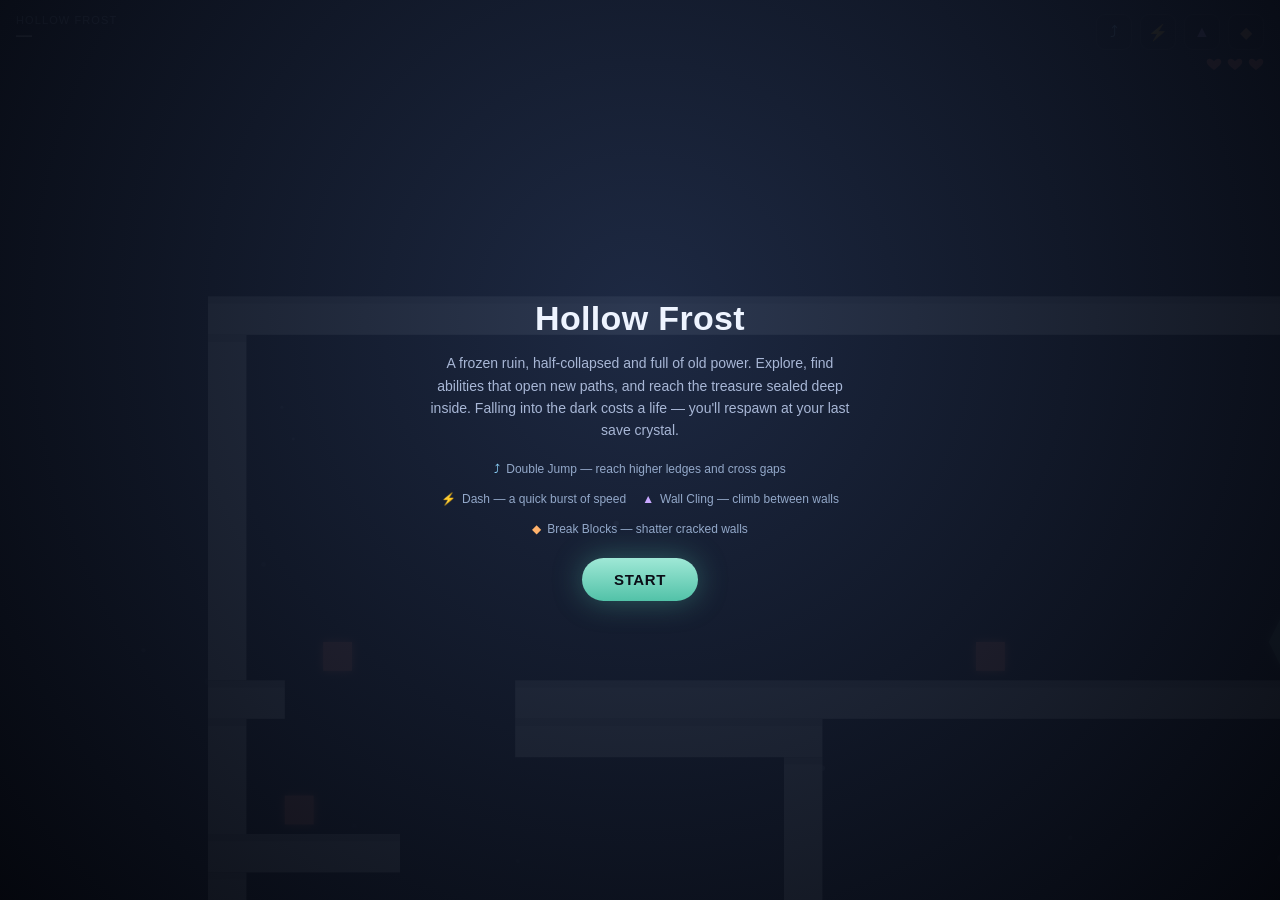
==== commit 12ffe99b: "Add rotation property to output object" ====
--- a/index.html
+++ b/index.html
@@ -774,7 +774,8 @@
                         x: Math.round(s.x),
                         y: Math.round(s.y),
                         w: Math.round(s.w),
-                        h: Math.round(s.h)
+                        h: Math.round(s.h),
+                        rot: Math.round(s.rot)
                     };
                 });
 
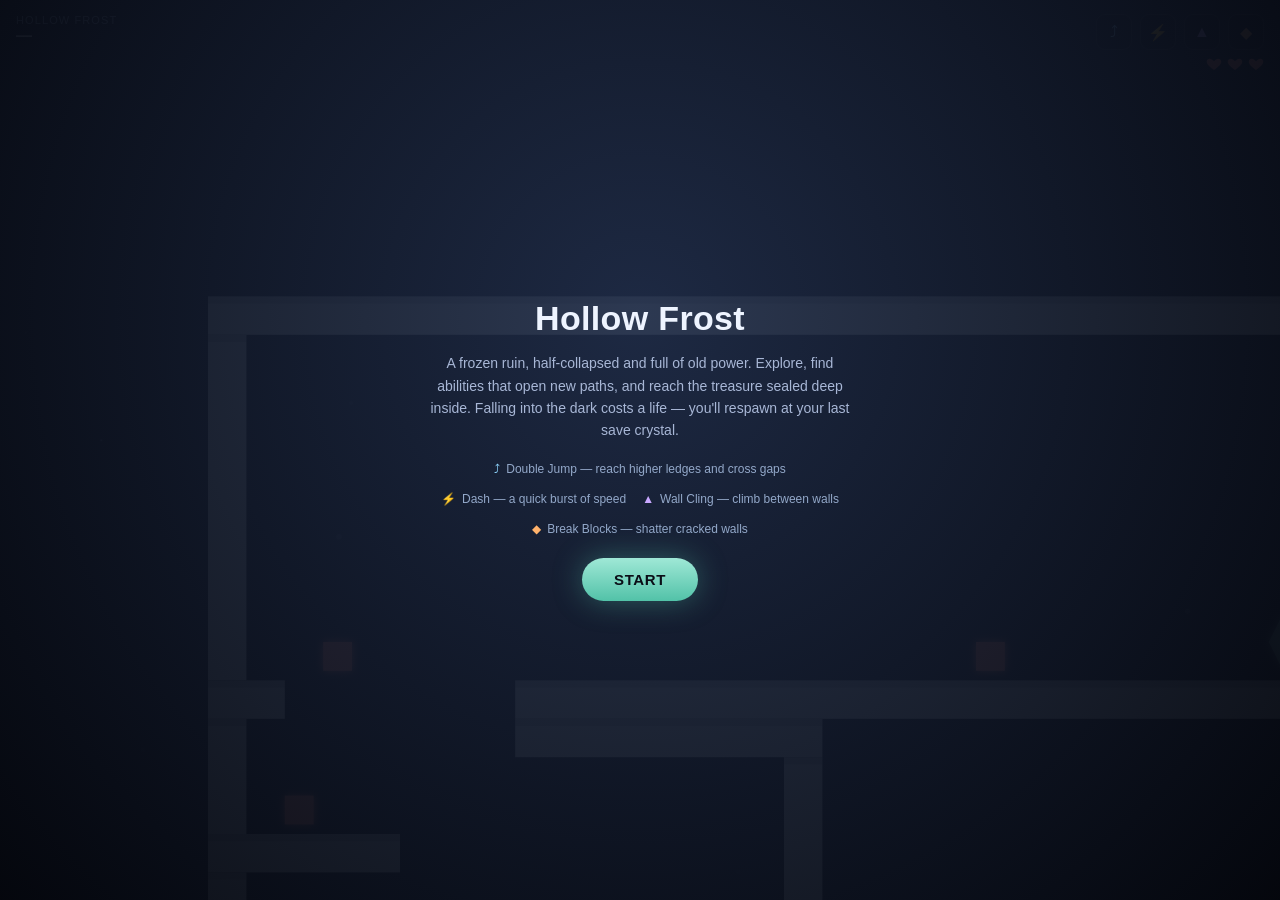
==== commit 24fbb564: "Update index.html" ====
--- a/index.html
+++ b/index.html
@@ -1479,9 +1479,113 @@
                 JUMP_BUFFER: 0.12
             };
 
-            function aabb(a, b) {
-                return a.x < b.x + b.w && a.x + a.w > b.x && a.y < b.y + b.h && a.y + a.h > b.y;
-            }
+            // ---- Rotated Collision Detection (SAT - Separating Axis Theorem) ----
+
+// Check if two rotated boxes collide (box vs box)
+function obbCollide(a, b) {
+  var aRot = a.rot || 0;
+  var bRot = b.rot || 0;
+
+  // If neither is rotated, fall back to AABB
+  if (!aRot && !bRot) {
+    return obbVsAABB(a, b);
+  }
+
+  return satCollide(getOBBCorners(a), getOBBCorners(b));
+}
+
+// Get the four corners of a rotated box in world space
+function getOBBCorners(box) {
+  var cx = box.x + box.w / 2;
+  var cy = box.y + box.h / 2;
+  var rot = (box.rot || 0) * Math.PI / 180;
+  var cos = Math.cos(rot);
+  var sin = Math.sin(rot);
+  var hw = box.w / 2;
+  var hh = box.h / 2;
+
+  var corners = [
+    [-hw, -hh],
+    [hw, -hh],
+    [hw, hh],
+    [-hw, hh]
+  ];
+
+  return corners.map(function(c) {
+    return {
+      x: cx + c[0] * cos - c[1] * sin,
+      y: cy + c[0] * sin + c[1] * cos
+    };
+  });
+}
+
+// Separating Axis Theorem: check if two convex polygons overlap
+function satCollide(poly1, poly2) {
+  var polygons = [poly1, poly2];
+
+  for (var p = 0; p < polygons.length; p++) {
+    var poly = polygons[p];
+
+    for (var i = 0; i < poly.length; i++) {
+      var p1 = poly[i];
+      var p2 = poly[(i + 1) % poly.length];
+
+      // Get perpendicular axis (normal)
+      var edgeX = p2.x - p1.x;
+      var edgeY = p2.y - p1.y;
+      var axisX = -edgeY;
+      var axisY = edgeX;
+
+      // Normalize
+      var len = Math.sqrt(axisX * axisX + axisY * axisY);
+      axisX /= len;
+      axisY /= len;
+
+      // Project both polygons onto this axis
+      var min1 = Infinity,
+          max1 = -Infinity;
+      var min2 = Infinity,
+          max2 = -Infinity;
+
+      for (var j = 0; j < poly1.length; j++) {
+        var proj = poly1[j].x * axisX + poly1[j].y * axisY;
+        if (proj < min1) min1 = proj;
+        if (proj > max1) max1 = proj;
+      }
+
+      for (var j = 0; j < poly2.length; j++) {
+        var proj = poly2[j].x * axisX + poly2[j].y * axisY;
+        if (proj < min2) min2 = proj;
+        if (proj > max2) max2 = proj;
+      }
+
+      // If there's a gap on any axis, they don't collide
+      if (max1 < min2 || max2 < min1) {
+        return false;
+      }
+    }
+  }
+
+  return true; // All axes overlap
+}
+
+// For player vs axis-aligned terrain: rotated box vs AABB
+function obbVsAABB(aabb, rotatedBox) {
+  var corners = getOBBCorners(rotatedBox);
+  var aabbPoly = [
+    { x: aabb.x, y: aabb.y },
+    { x: aabb.x + aabb.w, y: aabb.y },
+    { x: aabb.x + aabb.w, y: aabb.y + aabb.h },
+    { x: aabb.x, y: aabb.y + aabb.h }
+  ];
+
+  return satCollide(corners, aabbPoly);
+}
+
+// ORIGINAL aabb() for unrotated stuff (faster path)
+function aabb(a, b) {
+  return a.x < b.x + b.w && a.x + a.w > b.x && a.y < b.y + b.h && a.y + a.h > b.y;
+}
 
             // ---- Rotation support ----
             // A block's x/y/w/h/rot describe its TRUE rectangle (rot in
@@ -1568,7 +1672,7 @@
                 for (var i = 0; i < world.solids.length; i++) {
                     var s = cbox(world.solids[i]);
                     var yOverlap = box.y < s.y + s.h - SKIN && box.y + box.h > s.y + SKIN;
-                    if (yOverlap && aabb(box, s)) {
+                    if (yOverlap && obbVsAABB(box, s)) {
                         if (entity.vx > 0 && prevX + entity.w <= s.x + SKIN) {
                             entity.x = s.x - entity.w;
                             entity.onWallDir = 1;
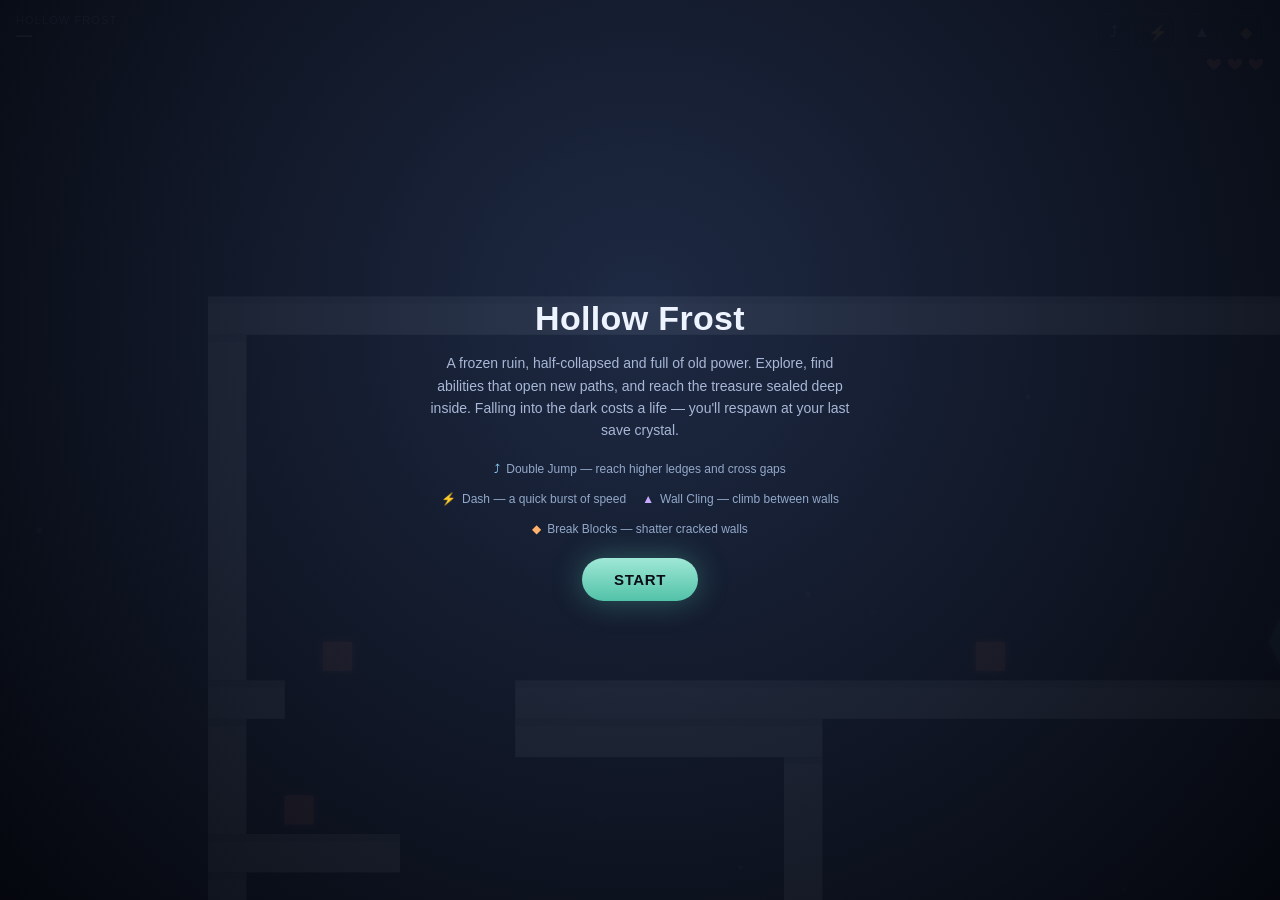
==== commit 7923e035: "Refactor collision detection using SAT for rotated boxes Refactor collision detection to use rotated" ====
--- a/index.html
+++ b/index.html
@@ -1480,127 +1480,120 @@
             };
 
             // ---- Rotated Collision Detection (SAT - Separating Axis Theorem) ----
-
-// Check if two rotated boxes collide (box vs box)
-function obbCollide(a, b) {
-  var aRot = a.rot || 0;
-  var bRot = b.rot || 0;
-
-  // If neither is rotated, fall back to AABB
-  if (!aRot && !bRot) {
-    return obbVsAABB(a, b);
-  }
-
-  return satCollide(getOBBCorners(a), getOBBCorners(b));
-}
-
-// Get the four corners of a rotated box in world space
-function getOBBCorners(box) {
-  var cx = box.x + box.w / 2;
-  var cy = box.y + box.h / 2;
-  var rot = (box.rot || 0) * Math.PI / 180;
-  var cos = Math.cos(rot);
-  var sin = Math.sin(rot);
-  var hw = box.w / 2;
-  var hh = box.h / 2;
-
-  var corners = [
-    [-hw, -hh],
-    [hw, -hh],
-    [hw, hh],
-    [-hw, hh]
-  ];
-
-  return corners.map(function(c) {
-    return {
-      x: cx + c[0] * cos - c[1] * sin,
-      y: cy + c[0] * sin + c[1] * cos
-    };
-  });
-}
-
-// Separating Axis Theorem: check if two convex polygons overlap
-function satCollide(poly1, poly2) {
-  var polygons = [poly1, poly2];
-
-  for (var p = 0; p < polygons.length; p++) {
-    var poly = polygons[p];
-
-    for (var i = 0; i < poly.length; i++) {
-      var p1 = poly[i];
-      var p2 = poly[(i + 1) % poly.length];
-
-      // Get perpendicular axis (normal)
-      var edgeX = p2.x - p1.x;
-      var edgeY = p2.y - p1.y;
-      var axisX = -edgeY;
-      var axisY = edgeX;
-
-      // Normalize
-      var len = Math.sqrt(axisX * axisX + axisY * axisY);
-      axisX /= len;
-      axisY /= len;
-
-      // Project both polygons onto this axis
-      var min1 = Infinity,
-          max1 = -Infinity;
-      var min2 = Infinity,
-          max2 = -Infinity;
-
-      for (var j = 0; j < poly1.length; j++) {
-        var proj = poly1[j].x * axisX + poly1[j].y * axisY;
-        if (proj < min1) min1 = proj;
-        if (proj > max1) max1 = proj;
-      }
-
-      for (var j = 0; j < poly2.length; j++) {
-        var proj = poly2[j].x * axisX + poly2[j].y * axisY;
-        if (proj < min2) min2 = proj;
-        if (proj > max2) max2 = proj;
-      }
-
-      // If there's a gap on any axis, they don't collide
-      if (max1 < min2 || max2 < min1) {
-        return false;
-      }
-    }
-  }
-
-  return true; // All axes overlap
-}
-
-// For player vs axis-aligned terrain: rotated box vs AABB
-function obbVsAABB(aabb, rotatedBox) {
-  var corners = getOBBCorners(rotatedBox);
-  var aabbPoly = [
-    { x: aabb.x, y: aabb.y },
-    { x: aabb.x + aabb.w, y: aabb.y },
-    { x: aabb.x + aabb.w, y: aabb.y + aabb.h },
-    { x: aabb.x, y: aabb.y + aabb.h }
-  ];
-
-  return satCollide(corners, aabbPoly);
-}
-
-// ORIGINAL aabb() for unrotated stuff (faster path)
-function aabb(a, b) {
-  return a.x < b.x + b.w && a.x + a.w > b.x && a.y < b.y + b.h && a.y + a.h > b.y;
-}
-
-            // ---- Rotation support ----
-            // A block's x/y/w/h/rot describe its TRUE rectangle (rot in
-            // degrees, around its own center). Physics still only knows how
-            // to resolve collisions against axis-aligned boxes, so every
-            // rotatable object also carries a cached axis-aligned bounding
-            // box (_ax/_ay/_aw/_ah) that fully encloses the rotated shape.
-            // That AABB - not the true rotated outline - is what the player
-            // actually collides with. It's an approximation (corners of a
-            // rotated block will feel slightly "padded"), but it lets
-            // rotated geometry work everywhere without rewriting the
-            // collision resolver to handle arbitrary rotated surfaces.
+            // Rotated boxes are now used directly by gameplay collision.  The cached
+            // AABB is only a broad-phase optimization; it is NEVER used as the actual
+            // collision shape.
+            function getOBBCorners(box) {
+                var cx = box.x + box.w / 2;
+                var cy = box.y + box.h / 2;
+                var rot = (box.rot || 0) * Math.PI / 180;
+                var cos = Math.cos(rot);
+                var sin = Math.sin(rot);
+                var hw = box.w / 2;
+                var hh = box.h / 2;
+                var corners = [
+                    [-hw, -hh],
+                    [hw, -hh],
+                    [hw, hh],
+                    [-hw, hh]
+                ];
+                return corners.map(function(c) {
+                    return {
+                        x: cx + c[0] * cos - c[1] * sin,
+                        y: cy + c[0] * sin + c[1] * cos
+                    };
+                });
+            }
+
+            function projectPolygon(poly, axisX, axisY) {
+                var min = Infinity;
+                var max = -Infinity;
+                for (var i = 0; i < poly.length; i++) {
+                    var v = poly[i].x * axisX + poly[i].y * axisY;
+                    if (v < min) min = v;
+                    if (v > max) max = v;
+                }
+                return { min: min, max: max };
+            }
+
+            // Returns the minimum translation vector that moves poly1 out of poly2.
+            // If they do not overlap, returns null.
+            function satMTV(poly1, poly2) {
+                var polygons = [poly1, poly2];
+                var bestOverlap = Infinity;
+                var bestX = 0;
+                var bestY = 0;
+
+                var c1x = 0, c1y = 0, c2x = 0, c2y = 0;
+                for (var ci = 0; ci < poly1.length; ci++) {
+                    c1x += poly1[ci].x;
+                    c1y += poly1[ci].y;
+                }
+                for (var cj = 0; cj < poly2.length; cj++) {
+                    c2x += poly2[cj].x;
+                    c2y += poly2[cj].y;
+                }
+                c1x /= poly1.length;
+                c1y /= poly1.length;
+                c2x /= poly2.length;
+                c2y /= poly2.length;
+
+                for (var p = 0; p < polygons.length; p++) {
+                    var poly = polygons[p];
+                    for (var i = 0; i < poly.length; i++) {
+                        var p1 = poly[i];
+                        var p2 = poly[(i + 1) % poly.length];
+                        var edgeX = p2.x - p1.x;
+                        var edgeY = p2.y - p1.y;
+                        var axisX = -edgeY;
+                        var axisY = edgeX;
+                        var len = Math.sqrt(axisX * axisX + axisY * axisY);
+                        if (len < 0.000001) continue;
+                        axisX /= len;
+                        axisY /= len;
+
+                        var a = projectPolygon(poly1, axisX, axisY);
+                        var b = projectPolygon(poly2, axisX, axisY);
+                        var overlap = Math.min(a.max, b.max) - Math.max(a.min, b.min);
+
+                        if (overlap <= 0) return null;
+
+                        if (overlap < bestOverlap) {
+                            bestOverlap = overlap;
+                            // Axis must point from obstacle toward player.
+                            var dx = c1x - c2x;
+                            var dy = c1y - c2y;
+                            var sign = dx * axisX + dy * axisY >= 0 ? 1 : -1;
+                            bestX = axisX * overlap * sign;
+                            bestY = axisY * overlap * sign;
+                        }
+                    }
+                }
+
+                return { x: bestX, y: bestY, depth: bestOverlap };
+            }
+
+            function obbCollide(a, b) {
+                return satMTV(getOBBCorners(a), getOBBCorners(b)) !== null;
+            }
+
+            function satCollide(poly1, poly2) {
+                return satMTV(poly1, poly2) !== null;
+            }
+
+            // Compatibility helper used by the rest of the game.
+            function obbVsAABB(aabb, rotatedBox) {
+                return satMTV(getOBBCorners(aabb), getOBBCorners(rotatedBox)) !== null;
+            }
+
+            function aabb(a, b) {
+                return a.x < b.x + b.w && a.x + a.w > b.x &&
+                    a.y < b.y + b.h && a.y + a.h > b.y;
+            }
+
+            // Cached AABB is broad phase only.
             function syncAABB(s) {
                 var rot = s.rot || 0;
-
                 if (!rot) {
                     s._ax = s.x;
                     s._ay = s.y;
@@ -1609,43 +1602,19 @@
                     return s;
                 }
 
-                var cx = s.x + s.w / 2;
-                var cy = s.y + s.h / 2;
-                var rad = rot * Math.PI / 180;
-                var cos = Math.cos(rad);
-                var sin = Math.sin(rad);
-                var hw = s.w / 2;
-                var hh = s.h / 2;
-
-                var corners = [
-                    [-hw, -hh],
-                    [hw, -hh],
-                    [hw, hh],
-                    [-hw, hh]
-                ];
-
-                var minX = Infinity,
-                    maxX = -Infinity,
-                    minY = Infinity,
-                    maxY = -Infinity;
-
+                var corners = getOBBCorners(s);
+                var minX = Infinity, maxX = -Infinity;
+                var minY = Infinity, maxY = -Infinity;
                 for (var i = 0; i < corners.length; i++) {
-                    var lx = corners[i][0],
-                        ly = corners[i][1];
-                    var wx = cx + lx * cos - ly * sin;
-                    var wy = cy + lx * sin + ly * cos;
-
-                    if (wx < minX) minX = wx;
-                    if (wx > maxX) maxX = wx;
-                    if (wy < minY) minY = wy;
-                    if (wy > maxY) maxY = wy;
-                }
-
+                    minX = Math.min(minX, corners[i].x);
+                    maxX = Math.max(maxX, corners[i].x);
+                    minY = Math.min(minY, corners[i].y);
+                    maxY = Math.max(maxY, corners[i].y);
+                }
                 s._ax = minX;
                 s._ay = minY;
                 s._aw = maxX - minX;
                 s._ah = maxY - minY;
-
                 return s;
             }
 
@@ -1658,73 +1627,159 @@
                 return arr;
             }
 
-            function moveAndCollide(entity, dt, world, allowDrop) {
-                var SKIN = PHYS.SKIN;
-                var prevX = entity.x;
-                entity.x += entity.vx * dt;
-                var box = {
+            function broadPhase(entity, s, extra) {
+                var a = {
                     x: entity.x,
                     y: entity.y,
                     w: entity.w,
                     h: entity.h
                 };
-                entity.onWallDir = 0;
-                for (var i = 0; i < world.solids.length; i++) {
-                    var s = cbox(world.solids[i]);
-                    var yOverlap = box.y < s.y + s.h - SKIN && box.y + box.h > s.y + SKIN;
-                    if (yOverlap && obbVsAABB(box, s)) {
-                        if (entity.vx > 0 && prevX + entity.w <= s.x + SKIN) {
-                            entity.x = s.x - entity.w;
-                            entity.onWallDir = 1;
-                        } else if (entity.vx < 0 && prevX >= s.x + s.w - SKIN) {
-                            entity.x = s.x + s.w;
-                            entity.onWallDir = -1;
-                        } else {
-                            entity.x = prevX;
-                        }
-                        entity.vx = 0;
-                        box.x = entity.x;
-                    }
-                }
-
-                var prevY = entity.y;
-                entity.y += entity.vy * dt;
-                box = {
+                var b = cbox(s);
+                extra = extra || 0;
+                return a.x < b.x + b.w + extra &&
+                    a.x + a.w > b.x - extra &&
+                    a.y < b.y + b.h + extra &&
+                    a.y + a.h > b.y - extra;
+            }
+
+            function playerSolidMTV(entity, solid) {
+                if (!broadPhase(entity, solid, PHYS.SKIN + 2)) return null;
+                var playerBox = {
                     x: entity.x,
                     y: entity.y,
                     w: entity.w,
-                    h: entity.h
+                    h: entity.h,
+                    rot: 0
                 };
+                return satMTV(getOBBCorners(playerBox), getOBBCorners(solid));
+            }
+
+            function moveAndCollide(entity, dt, world, allowDrop) {
+                var SKIN = PHYS.SKIN;
+
+                entity.onWallDir = 0;
                 entity.onGround = false;
+
+                // ---------------- X movement ----------------
+                entity.x += entity.vx * dt;
+                for (var i = 0; i < world.solids.length; i++) {
+                    var solid = world.solids[i];
+                    var mtv = playerSolidMTV(entity, solid);
+                    if (!mtv) continue;
+
+                    // Resolve using the TRUE rotated surface.
+                    entity.x += mtv.x;
+                    entity.y += mtv.y;
+
+                    // A predominantly horizontal normal means this is a wall.
+                    if (Math.abs(mtv.x) > Math.abs(mtv.y) * 0.9) {
+                        if (mtv.x < 0) entity.onWallDir = 1;
+                        else if (mtv.x > 0) entity.onWallDir = -1;
+                    }
+
+                    entity.vx = 0;
+                }
+
+                // ---------------- Y movement ----------------
+                entity.y += entity.vy * dt;
                 for (var j = 0; j < world.solids.length; j++) {
-                    var sy = cbox(world.solids[j]);
-                    if (aabb(box, sy)) {
-                        if (entity.vy > 0 && prevY + entity.h <= sy.y + SKIN) {
-                            entity.y = sy.y - entity.h;
-                            entity.onGround = true;
-                        } else if (entity.vy < 0 && prevY >= sy.y + sy.h - SKIN) {
-                            entity.y = sy.y + sy.h;
-                        } else {
-                            entity.y = prevY;
+                    var sy = world.solids[j];
+                    var ymtv = playerSolidMTV(entity, sy);
+                    if (!ymtv) continue;
+
+                    entity.x += ymtv.x;
+                    entity.y += ymtv.y;
+
+                    // Upward MTV means the surface is underneath the player.
+                    if (ymtv.y < -0.05 && Math.abs(ymtv.y) >= Math.abs(ymtv.x) * 0.35) {
+                        entity.onGround = true;
+                    }
+
+                    // Only genuine side contacts count as walls.  In particular,
+                    // an underside collision has a downward MTV and can NEVER
+                    // enable wall cling.
+                    if (Math.abs(ymtv.x) > Math.abs(ymtv.y) * 0.9) {
+                        if (ymtv.x < 0) entity.onWallDir = 1;
+                        else if (ymtv.x > 0) entity.onWallDir = -1;
+                    }
+
+                    entity.vy = 0;
+                }
+
+                // ---------------- One-way platforms ----------------
+                // Platforms are still one-way, but their actual rotated shape is
+                // used.  You can jump through them from underneath.
+                if (allowDrop !== false && world.platforms) {
+                    var previousY = entity.y - entity.vy * dt;
+                    var previousBottom = previousY + entity.h;
+                    var currentBox = {
+                        x: entity.x,
+                        y: entity.y,
+                        w: entity.w,
+                        h: entity.h,
+                        rot: 0
+                    };
+
+                    for (var k = 0; k < world.platforms.length; k++) {
+                        var platform = world.platforms[k];
+                        if (!broadPhase(entity, platform, 2)) continue;
+                        if (entity.vy < 0) continue;
+
+                        var platformCorners = getOBBCorners(platform);
+                        // The platform's local top edge, transformed to world space.
+                        var pcx = platform.x + platform.w / 2;
+                        var pcy = platform.y + platform.h / 2;
+                        var prad = (platform.rot || 0) * Math.PI / 180;
+                        var pcos = Math.cos(prad);
+                        var psin = Math.sin(prad);
+                        var leftTop = {
+                            x: pcx + (-platform.w / 2) * pcos - (-platform.h / 2) * psin,
+                            y: pcy + (-platform.w / 2) * psin + (-platform.h / 2) * pcos
+                        };
+                        var rightTop = {
+                            x: pcx + (platform.w / 2) * pcos - (-platform.h / 2) * psin,
+                            y: pcy + (platform.w / 2) * psin + (-platform.h / 2) * pcos
+                        };
+
+                        var edgeX = rightTop.x - leftTop.x;
+                        var edgeY = rightTop.y - leftTop.y;
+                        var edgeLen = Math.sqrt(edgeX * edgeX + edgeY * edgeY) || 1;
+                        var nx = edgeY / edgeLen;
+                        var ny = -edgeX / edgeLen;
+                        // Make the normal point upward in screen/world coordinates.
+                        if (ny > 0) {
+                            nx = -nx;
+                            ny = -ny;
                         }
-                        entity.vy = 0;
-                        box.y = entity.y;
-                    }
-                }
-
-                if (allowDrop !== false && world.platforms) {
-                    for (var k = 0; k < world.platforms.length; k++) {
-                        var p = cbox(world.platforms[k]);
-                        var prevBottom = entity.y + entity.h - entity.vy * dt;
-                        if (entity.vy >= 0 && prevBottom <= p.y + 1 &&
-                            box.x < p.x + p.w && box.x + box.w > p.x &&
-                            box.y + box.h >= p.y && box.y + box.h <= p.y + p.h + 8) {
-                            entity.y = p.y - entity.h;
+
+                        // Project the player's bottom-center onto the platform normal.
+                        var footX = entity.x + entity.w / 2;
+                        var footY = entity.y + entity.h;
+                        var relX = footX - leftTop.x;
+                        var relY = footY - leftTop.y;
+                        var signedDist = relX * nx + relY * ny;
+
+                        var prevRelX = footX - (entity.vx * dt) - leftTop.x;
+                        var prevRelY = previousBottom - leftTop.y;
+                        var prevSignedDist = prevRelX * nx + prevRelY * ny;
+
+                        var edgeT = (relX * edgeX + relY * edgeY) / (edgeLen * edgeLen);
+                        var horizontalReach = Math.max(0, Math.min(1, edgeT));
+
+                        // Use SAT as the final overlap test, but only accept a
+                        // crossing of the platform's top plane from above.
+                        if (prevSignedDist >= -1 && signedDist <= 2 &&
+                            horizontalReach >= -0.05 && horizontalReach <= 1.05 &&
+                            satMTV(getOBBCorners(currentBox), platformCorners)) {
+                            var correction = -signedDist + SKIN;
+                            entity.x += nx * correction;
+                            entity.y += ny * correction;
                             entity.vy = 0;
                             entity.onGround = true;
                         }
                     }
                 }
+
                 return entity;
             }
 
@@ -1763,9 +1818,12 @@
                     else if (state.vx < 0) state.vx = Math.min(0, state.vx + fr);
                 }
 
+                // Wall cling only works on a genuine SIDE wall.  onWallDir is
+                // intentionally not set by floor or underside contacts.
                 var wallClinging = false;
                 if (abilities.wallCling && !state.onGround && state.onWallDir !== 0 &&
-                    ((state.onWallDir === 1 && input.right) || (state.onWallDir === -1 && input.left))) {
+                    ((state.onWallDir === 1 && input.right) ||
+                     (state.onWallDir === -1 && input.left))) {
                     wallClinging = true;
                     if (state.vy > PHYS.WALL_SLIDE_MAX) state.vy = PHYS.WALL_SLIDE_MAX;
                 }
@@ -2564,9 +2622,8 @@
                         ctx.strokeRect(-ent.w / 2, -ent.h / 2, ent.w, ent.h);
                         ctx.restore();
 
-                        // When rotated, also show the actual (axis-aligned)
-                        // collision hitbox as a dashed box, since that's
-                        // what the block really collides against.
+                        // Show the broad-phase AABB as a dashed guide. The actual
+                        // collision uses the rotated rectangle itself.
                         if (rot) {
                             ctx.strokeStyle = isSel ? 'rgba(255,226,122,0.55)' : 'rgba(143,214,255,0.3)';
                             ctx.setLineDash([4 / ZOOM, 4 / ZOOM]);
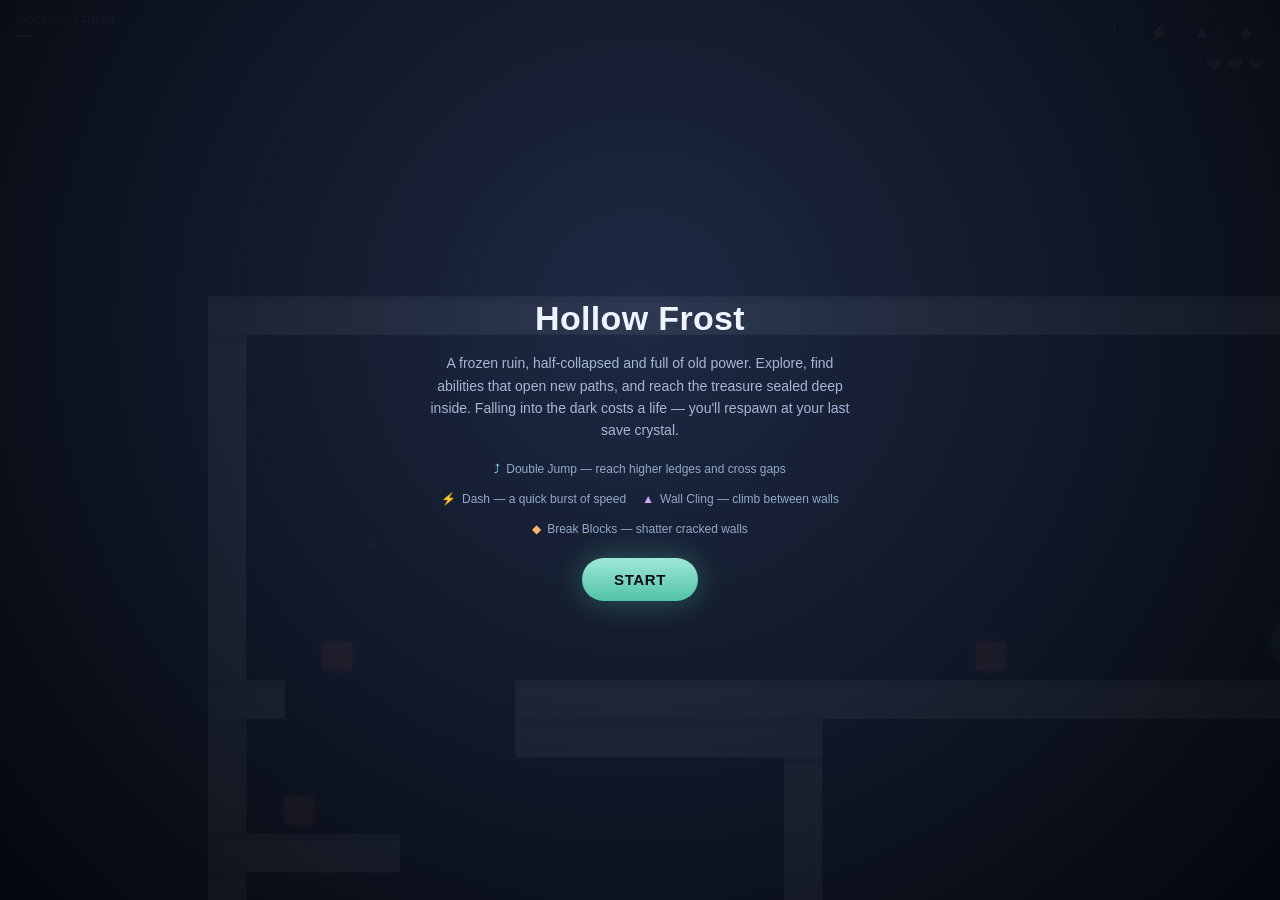
==== commit e97a97be: "Refactor enemy collision detection with SAT and OBB Updated enemy collision detection methods to use" ====
--- a/index.html
+++ b/index.html
@@ -2234,41 +2234,63 @@
                 }
             }
 
-            function checkEnemies() {
-                if (player.invT > 0) return;
-                var pbox = {
-                    x: player.x,
-                    y: player.y,
-                    w: player.w,
-                    h: player.h
-                };
-                for (var i = 0; i < enemyState.length; i++) {
-                    var e = enemyState[i];
-                    var ebox = {
-                        x: e.x,
-                        y: e.y,
-                        w: 12,
-                        h: 12
-                    };
-                    if (aabb(pbox, ebox)) {
-                        respawn(false);
-                        player.invT = 1.5;
-                        return;
-                    }
-                }
-            }
-
-            function enemyHitsWall(e, prevX) {
-                var testBox = { x: e.x, y: e.y, w: 12, h: 12 };
-                for (var s = 0; s < liveSolids.length; s++) {
-                    if (aabb(testBox, cbox(liveSolids[s]))) {
-                        e.x = prevX;
-                        e.dir *= -1;
-                        return true;
-                    }
-                }
-                return false;
-            }
+            // Replace your existing checkEnemies() with this:
+function checkEnemies() {
+    if (player.invT > 0) return;
+
+    // player polygon: use player's current bbox (rot assumed 0 unless you set player.rot)
+    var pbox = { x: player.x, y: player.y, w: player.w, h: player.h, rot: player.rot || 0 };
+    var pPoly = getOBBCorners(pbox);
+
+    for (var i = 0; i < enemyState.length; i++) {
+        var e = enemyState[i];
+
+        // treat enemy as 12x12 box (top-left at e.x,e.y) so SAT works consistently
+        var ebox = { x: e.x, y: e.y, w: 12, h: 12, rot: e.rot || 0 };
+        var ePoly = getOBBCorners(ebox);
+
+        // Quick early-out: compare AABBs (enemy vs player's AABB)
+        var ea = { x: ebox.x, y: ebox.y, w: ebox.w, h: ebox.h };
+        var pa = { x: pbox.x, y: pbox.y, w: pbox.w, h: pbox.h };
+        if (!aabb(ea, pa)) continue;
+
+        // precise SAT test
+        if (satMTV(pPoly, ePoly) !== null) {
+            respawn(false);
+            player.invT = 1.5;
+            return;
+        }
+    }
+}
+
+// Replace your existing enemyHitsWall(...) with this:
+function enemyHitsWall(e, prevX) {
+    // create a small OBB for enemy
+    var entBox = { x: e.x, y: e.y, w: 12, h: 12, rot: e.rot || 0 };
+
+    for (var s = 0; s < liveSolids.length; s++) {
+        var solid = liveSolids[s];
+
+        // ensure cached AABB is up-to-date (syncAABBList is used elsewhere when world changes;
+        // call syncAABB(solid) here if solids might change at runtime)
+        // syncAABB(solid); // optional if needed
+
+        // broadphase: cheap AABB reject using cached cbox
+        if (!broadPhase(entBox, solid)) continue;
+
+        // narrowphase SAT/MTV
+        var solidBox = { x: solid.x, y: solid.y, w: solid.w, h: solid.h, rot: solid.rot || 0 };
+        var mtv = satMTV(getOBBCorners(entBox), getOBBCorners(solidBox));
+        if (mtv !== null) {
+            // keep previous behavior (roll back x and invert direction)
+            e.x = prevX;
+            e.dir *= -1;
+            return true;
+        }
+    }
+
+    return false;
+}
 
             function updateEnemies(dt) {
                 for (var i = 0; i < enemyState.length; i++) {
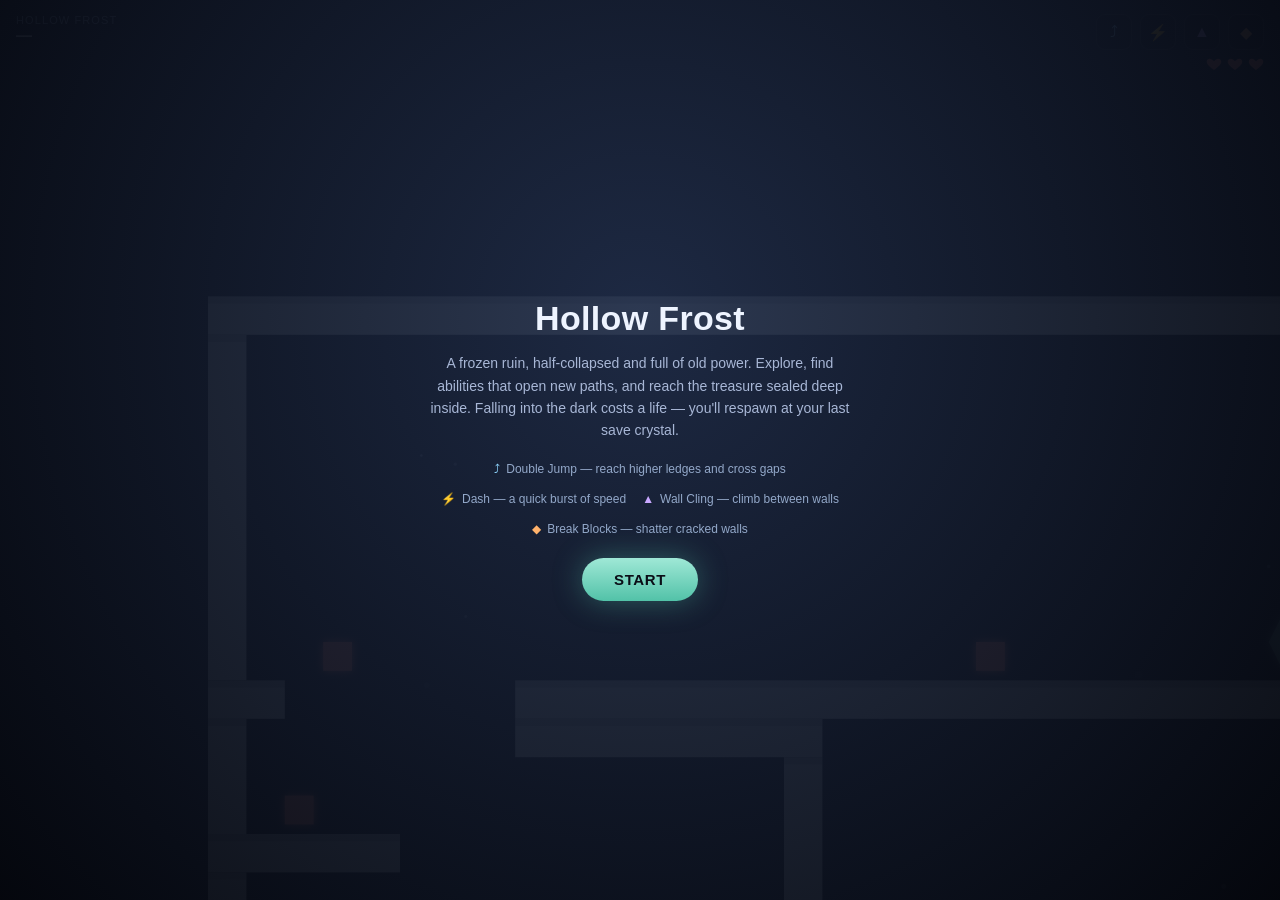
==== commit 3cc240d0: "Update print statement from 'Hello' to 'Goodbye'" ====
--- a/index.html
+++ b/index.html
@@ -551,7 +551,7 @@
 
     <script>
         var LEVEL_1_DATA = {"solids":[{"x":0,"y":0,"w":768,"h":16},{"x":0,"y":864,"w":80,"h":16},{"x":160,"y":864,"w":608,"h":16},{"x":0,"y":16,"w":16,"h":144},{"x":0,"y":176,"w":16,"h":48},{"x":0,"y":240,"w":16,"h":96},{"x":0,"y":544,"w":16,"h":144},{"x":0,"y":720,"w":16,"h":128},{"x":752,"y":16,"w":16,"h":144},{"x":752,"y":544,"w":16,"h":144},{"x":752,"y":720,"w":16,"h":144},{"x":0,"y":160,"w":32,"h":16},{"x":128,"y":160,"w":640,"h":16},{"x":128,"y":176,"w":128,"h":16},{"x":0,"y":352,"w":128,"h":16},{"x":240,"y":192,"w":16,"h":160},{"x":240,"y":368,"w":16,"h":144},{"x":240,"y":544,"w":16,"h":144},{"x":0,"y":224,"w":80,"h":16},{"x":0,"y":848,"w":80,"h":16},{"x":96,"y":272,"w":64,"h":16},{"x":0,"y":336,"w":128,"h":16},{"x":0,"y":528,"w":128,"h":16},{"x":0,"y":688,"w":128,"h":32},{"x":-256,"y":352,"w":256,"h":16},{"x":512,"y":352,"w":512,"h":16},{"x":-256,"y":368,"w":16,"h":144},{"x":512,"y":368,"w":16,"h":336},{"x":864,"y":368,"w":16,"h":32},{"x":864,"y":464,"w":16,"h":48},{"x":1008,"y":368,"w":16,"h":144},{"x":-256,"y":512,"w":384,"h":16},{"x":160,"y":512,"w":96,"h":32},{"x":160,"y":688,"w":96,"h":16},{"x":160,"y":848,"w":96,"h":16},{"x":640,"y":512,"w":384,"h":16},{"x":640,"y":528,"w":128,"h":16},{"x":640,"y":688,"w":128,"h":32},{"x":32,"y":592,"w":64,"h":16},{"x":160,"y":640,"w":64,"h":16},{"x":160,"y":704,"w":384,"h":16},{"x":496,"y":720,"w":32,"h":112}],"platforms":[{"x":656,"y":96,"w":16,"h":6},{"x":672,"y":96,"w":16,"h":6}],"spikes":[],"breakables":[{"x":864,"y":400,"w":16,"h":16,"broken":false},{"x":864,"y":416,"w":16,"h":16,"broken":false},{"x":864,"y":432,"w":16,"h":16,"broken":false},{"x":864,"y":448,"w":16,"h":16,"broken":false}],"items":[{"id":"ability_doubleJump","x":664,"y":120,"taken":false},{"id":"ability_dash","x":-120,"y":472,"taken":false},{"id":"ability_wallCling","x":632,"y":840,"taken":false},{"id":"ability_breakBlocks","x":648,"y":472,"taken":false},{"id":"goal_treasure","x":968,"y":424,"taken":false}],"enemies":[{"type":"walker","x":48,"y":144,"homeX":48,"range":[16,112]},{"type":"walker","x":320,"y":144,"homeX":320,"range":[288,400]},{"type":"walker","x":32,"y":208,"homeX":32,"range":[16,96]},{"type":"flyer","x":96,"y":400,"homeX":96,"range":[48,192]},{"type":"flyer","x":-208,"y":416,"homeX":-208,"range":[-224,-64]},{"type":"walker","x":80,"y":672,"homeX":80,"range":[48,224]},{"type":"walker","x":384,"y":848,"homeX":384,"range":[288,480]},{"type":"flyer","x":640,"y":608,"homeX":640,"range":[576,704]}],"crystals":[{"x":448,"y":144,"id":"1_0_12_9"}],"startPos":{"x":180,"y":64},"bounds":{"minX":-256,"maxX":1024,"minY":0,"maxY":880},"ROOM_W":16,"ROOM_H":11,"TILE":16};
-        var LEVEL_2_DATA = {"solids":[{"x":24,"y":488,"w":376,"h":16},{"x":24,"y":488,"w":16,"h":160},{"x":392,"y":488,"w":16,"h":120},{"x":264,"y":592,"w":144,"h":16},{"x":24,"y":648,"w":80,"h":16},{"x":88,"y":648,"w":16,"h":208},{"x":264,"y":600,"w":16,"h":152},{"x":264,"y":744,"w":592,"h":16},{"x":88,"y":848,"w":360,"h":16},{"x":336,"y":800,"w":16,"h":56},{"x":432,"y":848,"w":16,"h":85},{"x":840,"y":296,"w":16,"h":460},{"x":952,"y":392,"w":16,"h":472},{"x":920,"y":792,"w":32,"h":16},{"x":848,"y":296,"w":336,"h":16},{"x":952,"y":376,"w":265,"h":16},{"x":1264,"y":360,"w":16,"h":300},{"x":1260,"y":650,"w":400,"h":16},{"x":1432,"y":360,"w":16,"h":50},{"x":1528,"y":384,"w":16,"h":50},{"x":1552,"y":560,"w":16,"h":40},{"x":1650,"y":650,"w":60,"h":16},{"x":1704,"y":656,"w":60,"h":16},{"x":1608,"y":752,"w":200,"h":16},{"x":1656,"y":840,"w":400,"h":16},{"x":2056,"y":704,"w":16,"h":152},{"x":2000,"y":700,"w":400,"h":16},{"x":1970,"y":350,"w":16,"h":350},{"x":2026,"y":350,"w":16,"h":350},{"x":1970,"y":450,"w":300,"h":16},{"x":2270,"y":450,"w":16,"h":116},{"x":528,"y":848,"w":16,"h":44},{"x":528,"y":848,"w":426,"h":16},{"x":920,"y":696,"w":32,"h":16},{"x":920,"y":608,"w":32,"h":16},{"x":856,"y":744,"w":32,"h":16},{"x":856,"y":648,"w":32,"h":16},{"x":856,"y":560,"w":32,"h":16},{"x":920,"y":520,"w":32,"h":16},{"x":920,"y":432,"w":32,"h":16},{"x":856,"y":480,"w":32,"h":16},{"x":1200,"y":360,"w":65,"h":16},{"x":1200,"y":264,"w":600,"h":16},{"x":1592,"y":512,"w":16,"h":32},{"x":1592,"y":456,"w":32,"h":16},{"x":1184,"y":264,"w":16,"h":48},{"x":1616,"y":416,"w":16,"h":56},{"x":1688,"y":368,"w":16,"h":40},{"x":1744,"y":352,"w":32,"h":16}],"platforms":[{"x":1280,"y":384,"w":64,"h":6,"_ax":1280,"_ay":384,"_aw":64,"_ah":6},{"x":1280,"y":440,"w":64,"h":6,"_ax":1280,"_ay":440,"_aw":64,"_ah":6},{"x":1280,"y":496,"w":64,"h":6,"_ax":1280,"_ay":496,"_aw":64,"_ah":6},{"x":1280,"y":552,"w":64,"h":6,"_ax":1280,"_ay":552,"_aw":64,"_ah":6},{"x":1280,"y":608,"w":64,"h":6,"_ax":1280,"_ay":608,"_aw":64,"_ah":6}],"spikes":[{"x":1696,"y":824,"w":16,"h":16,"_ax":1696,"_ay":824,"_aw":16,"_ah":16},{"x":1752,"y":824,"w":16,"h":16,"_ax":1752,"_ay":824,"_aw":16,"_ah":16},{"x":1808,"y":824,"w":16,"h":16,"_ax":1808,"_ay":824,"_aw":16,"_ah":16},{"x":1864,"y":824,"w":16,"h":16,"_ax":1864,"_ay":824,"_aw":16,"_ah":16},{"x":1920,"y":824,"w":16,"h":16,"_ax":1920,"_ay":824,"_aw":16,"_ah":16},{"x":1976,"y":824,"w":16,"h":16,"_ax":1976,"_ay":824,"_aw":16,"_ah":16},{"x":2032,"y":824,"w":16,"h":16,"_ax":2032,"_ay":824,"_aw":16,"_ah":16}],"breakables":[{"x":1100,"y":360,"w":16,"h":16,"broken":false},{"x":1100,"y":312,"w":16,"h":16,"broken":false},{"x":1100,"y":328,"w":16,"h":16,"broken":false},{"x":1100,"y":344,"w":16,"h":16,"broken":false}],"items":[{"id":"goal_treasure","x":2110,"y":470,"taken":false}],"enemies":[{"type":"flyer","x":100,"y":530,"homeX":100,"range":[24,280]},{"type":"walker","x":340,"y":568,"homeX":340,"range":[280,392]},{"type":"walker","x":383,"y":824,"homeX":384,"range":[324,430]},{"type":"walker","x":645,"y":824,"homeX":645,"range":[600,700]},{"type":"flyer","x":1000,"y":340,"homeX":1000,"range":[864,1150]},{"type":"flyer","x":1400,"y":545,"homeX":1400,"range":[1280,1650]},{"type":"flyer","x":1470,"y":505,"homeX":1470,"range":[1280,1650]},{"type":"flyer","x":1500,"y":340,"homeX":1500,"range":[1280,1650]},{"type":"flyer","x":1560,"y":350,"homeX":1560,"range":[1280,1650]},{"type":"flyer","x":1690,"y":505,"homeX":1690,"range":[1280,1650]},{"type":"walker","x":1400,"y":634,"homeX":1400,"range":[1280,1500]},{"type":"walker","x":1470,"y":634,"homeX":1470,"range":[1400,1560]},{"type":"walker","x":1610,"y":634,"homeX":1610,"range":[1500,1650]},{"type":"flyer","x":1816,"y":752,"homeX":1816,"range":[176,20734]},{"type":"flyer","x":1780,"y":745,"homeX":1780,"range":[165,19502]},{"type":"flyer","x":1872,"y":768,"homeX":1872,"range":[165,21004]},{"type":"flyer","x":1936,"y":784,"homeX":1936,"range":[165,2101]},{"type":"walker","x":2320,"y":684,"homeX":2320,"range":[2270,2380]},{"type":"walker","x":2350,"y":684,"homeX":2350,"range":[2270,2380]},{"type":"flyer","x":2050,"y":530,"homeX":2050,"range":[1990,2260]},{"type":"flyer","x":2080,"y":560,"homeX":2080,"range":[1990,2260]},{"type":"walker","x":1368,"y":632,"homeX":1368,"range":[1328,1408]},{"type":"walker","x":1528,"y":632,"homeX":1528,"range":[1488,1568]},{"type":"walker","x":1656,"y":632,"homeX":1656,"range":[1616,1696]},{"type":"flyer","x":1984,"y":752,"homeX":1984,"range":[194,20242]},{"type":"flyer","x":1904,"y":744,"homeX":1904,"range":[186,2244]},{"type":"walker","x":1784,"y":824,"homeX":1784,"range":[1744,1824]},{"type":"walker","x":1840,"y":824,"homeX":1840,"range":[1800,1880]},{"type":"walker","x":1896,"y":824,"homeX":1896,"range":[1856,1936]},{"type":"walker","x":1952,"y":824,"homeX":1952,"range":[1912,1992]},{"type":"walker","x":1728,"y":824,"homeX":1728,"range":[1688,1768]},{"type":"walker","x":2008,"y":824,"homeX":2008,"range":[1968,2048]}],"crystals":[{"x":830,"y":792,"id":"2_c1","activated":true},{"x":1048,"y":360,"id":"2_c2","activated":true},{"x":2200,"y":680,"id":"2_c3","activated":false},{"x":2192,"y":440,"id":"c_1788225383696","activated":true}],"startPos":{"x":300,"y":560},"bounds":{"minX":-16,"maxX":2320,"minY":0,"maxY":950},"ROOM_W":16,"ROOM_H":11,"TILE":16};
+        var LEVEL_2_DATA = {"solids":[{"x":24,"y":488,"w":376,"h":16,"rot":null},{"x":24,"y":488,"w":16,"h":160,"rot":null},{"x":392,"y":488,"w":16,"h":120,"rot":null},{"x":264,"y":592,"w":144,"h":16,"rot":null},{"x":24,"y":648,"w":80,"h":16,"rot":null},{"x":88,"y":648,"w":16,"h":208,"rot":null},{"x":264,"y":600,"w":16,"h":152,"rot":null},{"x":264,"y":744,"w":592,"h":16,"rot":null},{"x":88,"y":848,"w":360,"h":16,"rot":null},{"x":336,"y":800,"w":16,"h":56,"rot":null},{"x":432,"y":848,"w":16,"h":85,"rot":null},{"x":840,"y":296,"w":16,"h":460,"rot":null},{"x":952,"y":392,"w":16,"h":472,"rot":null},{"x":920,"y":792,"w":32,"h":16,"rot":null},{"x":848,"y":296,"w":336,"h":16,"rot":null},{"x":952,"y":376,"w":265,"h":16,"rot":null},{"x":1264,"y":360,"w":16,"h":300,"rot":null},{"x":1260,"y":650,"w":400,"h":16,"rot":null},{"x":1432,"y":360,"w":16,"h":50,"rot":null},{"x":1528,"y":384,"w":16,"h":50,"rot":null},{"x":1552,"y":560,"w":16,"h":40,"rot":null},{"x":1656,"y":650,"w":60,"h":16,"rot":null},{"x":1705,"y":657,"w":60,"h":16,"rot":15},{"x":1608,"y":752,"w":200,"h":16,"rot":300},{"x":1656,"y":840,"w":400,"h":16,"rot":null},{"x":2056,"y":704,"w":16,"h":152,"rot":null},{"x":2000,"y":704,"w":400,"h":16,"rot":null},{"x":2000,"y":432,"w":16,"h":192,"rot":null},{"x":2026,"y":350,"w":16,"h":350,"rot":null},{"x":1970,"y":450,"w":300,"h":16,"rot":null},{"x":2270,"y":450,"w":16,"h":116,"rot":null},{"x":528,"y":848,"w":16,"h":44,"rot":null},{"x":528,"y":848,"w":426,"h":16,"rot":null},{"x":920,"y":696,"w":32,"h":16,"rot":null},{"x":920,"y":608,"w":32,"h":16,"rot":null},{"x":856,"y":744,"w":32,"h":16,"rot":null},{"x":856,"y":648,"w":32,"h":16,"rot":null},{"x":856,"y":560,"w":32,"h":16,"rot":null},{"x":920,"y":520,"w":32,"h":16,"rot":null},{"x":920,"y":432,"w":32,"h":16,"rot":null},{"x":856,"y":480,"w":32,"h":16,"rot":null},{"x":1200,"y":360,"w":65,"h":16,"rot":null},{"x":1200,"y":264,"w":600,"h":16,"rot":null},{"x":1592,"y":512,"w":16,"h":32,"rot":null},{"x":1592,"y":456,"w":32,"h":16,"rot":null},{"x":1184,"y":264,"w":16,"h":48,"rot":null},{"x":1616,"y":416,"w":16,"h":56,"rot":null},{"x":1688,"y":368,"w":16,"h":40,"rot":null},{"x":1744,"y":352,"w":32,"h":16,"rot":null}],"platforms":[{"x":1280,"y":384,"w":64,"h":6,"_ax":1280,"_ay":384,"_aw":64,"_ah":6},{"x":1280,"y":440,"w":64,"h":6,"_ax":1280,"_ay":440,"_aw":64,"_ah":6},{"x":1280,"y":496,"w":64,"h":6,"_ax":1280,"_ay":496,"_aw":64,"_ah":6},{"x":1280,"y":552,"w":64,"h":6,"_ax":1280,"_ay":552,"_aw":64,"_ah":6},{"x":1280,"y":608,"w":64,"h":6,"_ax":1280,"_ay":608,"_aw":64,"_ah":6}],"spikes":[{"x":1696,"y":824,"w":16,"h":16,"_ax":1696,"_ay":824,"_aw":16,"_ah":16},{"x":1752,"y":824,"w":16,"h":16,"_ax":1752,"_ay":824,"_aw":16,"_ah":16},{"x":1808,"y":824,"w":16,"h":16,"_ax":1808,"_ay":824,"_aw":16,"_ah":16},{"x":1864,"y":824,"w":16,"h":16,"_ax":1864,"_ay":824,"_aw":16,"_ah":16},{"x":1920,"y":824,"w":16,"h":16,"_ax":1920,"_ay":824,"_aw":16,"_ah":16},{"x":1976,"y":824,"w":16,"h":16,"_ax":1976,"_ay":824,"_aw":16,"_ah":16},{"x":2032,"y":824,"w":16,"h":16,"_ax":2032,"_ay":824,"_aw":16,"_ah":16}],"breakables":[{"x":1100,"y":360,"w":16,"h":16,"broken":false},{"x":1100,"y":312,"w":16,"h":16,"broken":false},{"x":1100,"y":328,"w":16,"h":16,"broken":false},{"x":1100,"y":344,"w":16,"h":16,"broken":false}],"items":[{"id":"goal_treasure","x":2110,"y":470,"taken":false}],"enemies":[{"type":"flyer","x":100,"y":530,"homeX":100,"range":[24,280]},{"type":"walker","x":340,"y":568,"homeX":340,"range":[280,392]},{"type":"walker","x":383,"y":824,"homeX":384,"range":[324,430]},{"type":"walker","x":645,"y":824,"homeX":645,"range":[600,700]},{"type":"flyer","x":1000,"y":340,"homeX":1000,"range":[864,1150]},{"type":"flyer","x":1400,"y":545,"homeX":1400,"range":[1280,1650]},{"type":"flyer","x":1470,"y":505,"homeX":1470,"range":[1280,1650]},{"type":"flyer","x":1500,"y":340,"homeX":1500,"range":[1280,1650]},{"type":"flyer","x":1560,"y":350,"homeX":1560,"range":[1280,1650]},{"type":"flyer","x":1690,"y":505,"homeX":1690,"range":[1280,1650]},{"type":"walker","x":1400,"y":634,"homeX":1400,"range":[1280,1500]},{"type":"walker","x":1470,"y":634,"homeX":1470,"range":[1400,1560]},{"type":"walker","x":1610,"y":634,"homeX":1610,"range":[1500,1650]},{"type":"flyer","x":1816,"y":752,"homeX":1816,"range":[176,20734]},{"type":"flyer","x":1780,"y":745,"homeX":1780,"range":[165,19502]},{"type":"flyer","x":1872,"y":768,"homeX":1872,"range":[165,21004]},{"type":"flyer","x":1936,"y":784,"homeX":1936,"range":[165,2101]},{"type":"walker","x":2320,"y":684,"homeX":2320,"range":[2270,2380]},{"type":"walker","x":2350,"y":684,"homeX":2350,"range":[2270,2380]},{"type":"flyer","x":2050,"y":530,"homeX":2050,"range":[1990,2260]},{"type":"flyer","x":2080,"y":560,"homeX":2080,"range":[1990,2260]},{"type":"walker","x":1368,"y":632,"homeX":1368,"range":[1328,1408]},{"type":"walker","x":1528,"y":632,"homeX":1528,"range":[1488,1568]},{"type":"walker","x":1656,"y":632,"homeX":1656,"range":[1616,1696]},{"type":"flyer","x":1984,"y":752,"homeX":1984,"range":[194,20242]},{"type":"flyer","x":1904,"y":744,"homeX":1904,"range":[186,2244]},{"type":"walker","x":1784,"y":824,"homeX":1784,"range":[1744,1824]},{"type":"walker","x":1840,"y":824,"homeX":1840,"range":[1800,1880]},{"type":"walker","x":1896,"y":824,"homeX":1896,"range":[1856,1936]},{"type":"walker","x":1952,"y":824,"homeX":1952,"range":[1912,1992]},{"type":"walker","x":1728,"y":824,"homeX":1728,"range":[1688,1768]},{"type":"walker","x":2008,"y":824,"homeX":2008,"range":[1968,2048]}],"crystals":[{"x":830,"y":792,"id":"2_c1","activated":true},{"x":1048,"y":360,"id":"2_c2","activated":true},{"x":2064,"y":680,"id":"2_c3","activated":false},{"x":2192,"y":440,"id":"c_1788225383696","activated":false}],"startPos":{"x":300,"y":560},"bounds":{"minX":-16,"maxX":2320,"minY":0,"maxY":950},"ROOM_W":16,"ROOM_H":11,"TILE":16};
 
 
         var LEVELS = [LEVEL_1_DATA, LEVEL_2_DATA];
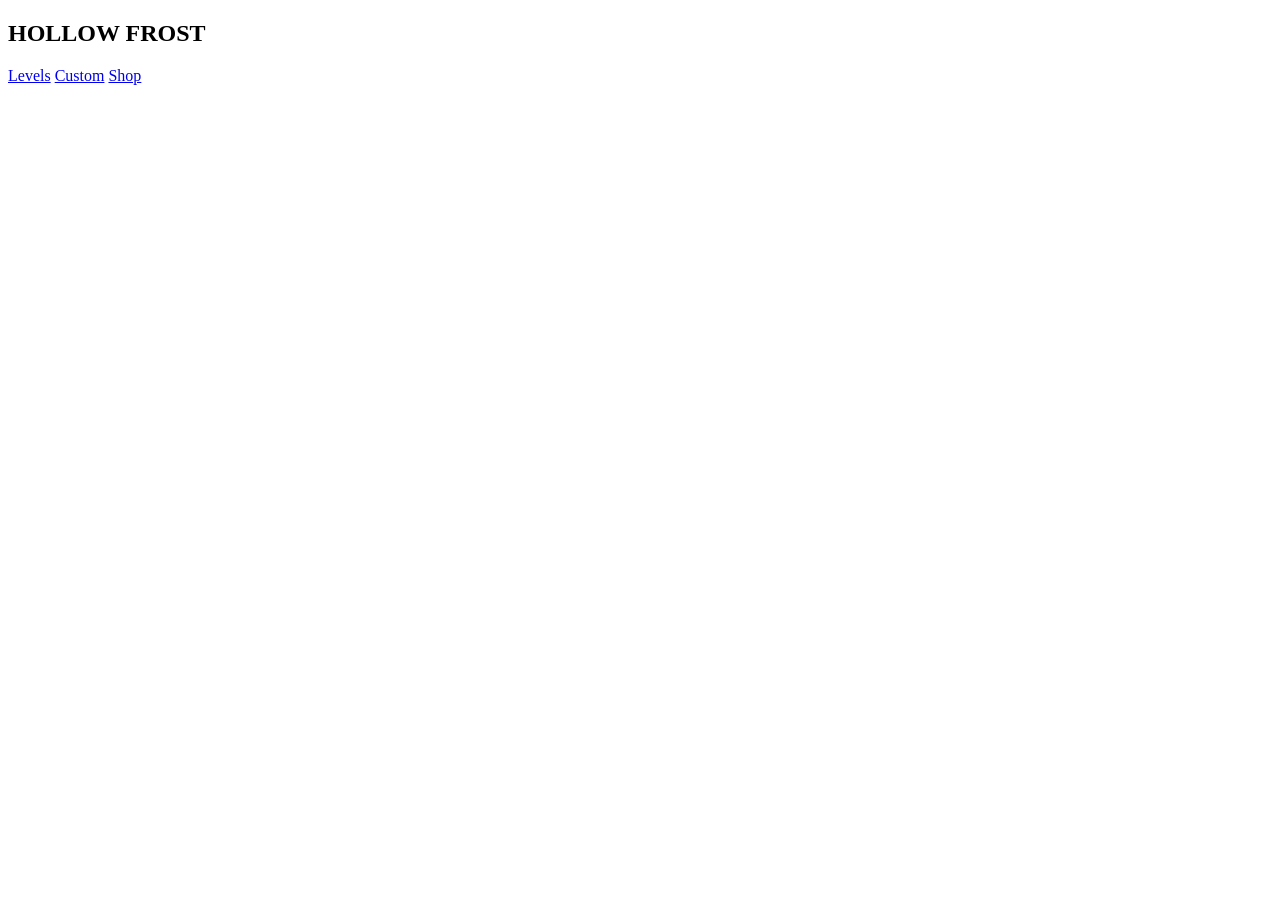
==== commit e233b03c: "Update print statement from 'Hello' to 'Goodbye'" ====
--- a/index.html
+++ b/index.html
@@ -1,2805 +1,36 @@
 <!DOCTYPE html>
+
 <html lang="en">
-
 <head>
     <meta charset="UTF-8">
+    <meta name="viewport" content="width=device-width, initial-scale=1.0">
     <title>Hollow Frost</title>
-    <style>
-        html,
-        body {
-            margin: 0;
-            padding: 0;
-            background: #06070c;
-            height: 100%;
-            overflow: hidden;
-            font-family: -apple-system, BlinkMacSystemFont, 'Segoe UI', sans-serif;
-        }
-
-        /* ================= LEVEL EDITOR ================= */
-
-        #editorPanel {
-            position: absolute;
-            top: 12px;
-            right: 12px;
-            width: 360px;
-            max-width: calc(100vw - 24px);
-            background: rgba(5, 8, 16, 0.94);
-            border: 1px solid rgba(143, 214, 255, 0.45);
-            border-radius: 10px;
-            padding: 12px;
-            box-sizing: border-box;
-            color: #e8f0ff;
-            z-index: 50;
-            box-shadow: 0 12px 40px rgba(0, 0, 0, 0.45);
-            backdrop-filter: blur(8px);
-        }
-
-        #editorPanel.hidden {
-            display: none !important;
-        }
-
-        #editorTitle {
-            font-size: 13px;
-            font-weight: 800;
-            letter-spacing: 0.08em;
-            text-transform: uppercase;
-            color: #8fd6ff;
-            margin-bottom: 8px;
-        }
-
-        #editorHelp {
-            font-size: 11px;
-            line-height: 1.45;
-            color: #9aaac4;
-            margin-bottom: 8px;
-        }
-
-        #editorSelected {
-            font-size: 11px;
-            color: #c9d7ed;
-            margin-bottom: 8px;
-            min-height: 15px;
-        }
-
-        #worldDataOutput {
-            width: 100%;
-            height: 220px;
-            box-sizing: border-box;
-            resize: vertical;
-            background: #080c15;
-            color: #bfe7ff;
-            border: 1px solid rgba(255, 255, 255, 0.15);
-            border-radius: 6px;
-            padding: 8px;
-            font-family: monospace;
-            font-size: 10px;
-            line-height: 1.35;
-            outline: none;
-        }
-
-        #worldDataOutput:focus {
-            border-color: #8fd6ff;
-        }
-
-        #editorButtons {
-            display: flex;
-            gap: 7px;
-            margin-top: 8px;
-        }
-
-        .editorBtn {
-            flex: 1;
-            padding: 7px 9px;
-            border: 1px solid rgba(255, 255, 255, 0.16);
-            border-radius: 6px;
-            background: rgba(255, 255, 255, 0.08);
-            color: #e8f0ff;
-            cursor: pointer;
-            font-size: 11px;
-            font-weight: 700;
-        }
-
-        .editorBtn:hover {
-            background: rgba(255, 255, 255, 0.15);
-        }
-
-        #editorLayers {
-            display: flex;
-            flex-wrap: wrap;
-            gap: 5px;
-            margin-bottom: 8px;
-        }
-
-        .layerBtn {
-            padding: 5px 8px;
-            border: 1px solid rgba(255, 255, 255, 0.16);
-            border-radius: 5px;
-            background: rgba(255, 255, 255, 0.06);
-            color: #9aaac4;
-            cursor: pointer;
-            font-size: 10px;
-            font-weight: 700;
-            user-select: none;
-        }
-
-        .layerBtn.active {
-            background: rgba(143, 214, 255, 0.22);
-            border-color: #8fd6ff;
-            color: #e8f0ff;
-        }
-
-        #editorZoom {
-            display: flex;
-            align-items: center;
-            gap: 6px;
-            margin-bottom: 8px;
-            font-size: 11px;
-            color: #9aaac4;
-        }
-
-        #editorZoom .editorBtn {
-            flex: 0 0 auto;
-            padding: 5px 10px;
-        }
-
-        #zoomLabel {
-            min-width: 38px;
-            text-align: center;
-        }
-
-        #editorFields {
-            display: grid;
-            grid-template-columns: 1fr 1fr;
-            gap: 6px;
-            margin-bottom: 8px;
-        }
-
-        #editorFields.hidden {
-            display: none !important;
-        }
-
-        .fieldRow {
-            display: flex;
-            flex-direction: column;
-            gap: 2px;
-            font-size: 10px;
-            color: #9aaac4;
-        }
-
-        .fieldRow.hidden {
-            display: none !important;
-        }
-
-        .fieldRow.full {
-            grid-column: 1 / -1;
-        }
-
-        .fieldRow input,
-        .fieldRow select {
-            width: 100%;
-            background: #080c15;
-            color: #e8f0ff;
-            border: 1px solid rgba(255, 255, 255, 0.15);
-            border-radius: 4px;
-            padding: 4px 6px;
-            font-size: 11px;
-            box-sizing: border-box;
-        }
-
-        #editorActions {
-            display: flex;
-            gap: 7px;
-            margin-bottom: 8px;
-        }
-
-        #editorModeBadge {
-            position: absolute;
-            left: 50%;
-            top: 12px;
-            transform: translateX(-50%);
-            z-index: 51;
-            padding: 5px 10px;
-            border-radius: 999px;
-            background: rgba(255, 178, 107, 0.15);
-            border: 1px solid rgba(255, 178, 107, 0.5);
-            color: #ffb26b;
-            font-size: 10px;
-            font-weight: 800;
-            letter-spacing: 0.08em;
-            pointer-events: none;
-        }
-
-        #editorModeBadge.hidden {
-            display: none !important;
-        }
-
-        #wrap {
-            position: relative;
-            width: 100vw;
-            height: 100vh;
-        }
-
-        canvas {
-            display: block;
-            width: 100%;
-            height: 100%;
-            image-rendering: pixelated;
-            cursor: default;
-        }
-
-        #hud {
-            position: absolute;
-            top: 14px;
-            left: 16px;
-            color: #e8f0ff;
-            text-shadow: 0 2px 6px rgba(0, 0, 0, 0.7);
-            pointer-events: none;
-        }
-
-        #zoneLabel {
-            font-size: 11px;
-            letter-spacing: 0.1em;
-            text-transform: uppercase;
-            color: #9db3d6;
-        }
-
-        #zoneName {
-            font-size: 16px;
-            font-weight: 700;
-            margin-top: 1px;
-        }
-
-        #abilityBar {
-            position: absolute;
-            top: 14px;
-            right: 16px;
-            display: flex;
-            gap: 8px;
-            pointer-events: none;
-        }
-
-        .abilityIcon {
-            width: 34px;
-            height: 34px;
-            border-radius: 9px;
-            display: flex;
-            align-items: center;
-            justify-content: center;
-            font-size: 16px;
-            border: 1.5px solid rgba(255, 255, 255, 0.15);
-            background: rgba(10, 14, 24, 0.55);
-            color: rgba(255, 255, 255, 0.25);
-            transition: all 0.3s ease;
-        }
-
-        .abilityIcon.unlocked {
-            color: #fff;
-            box-shadow: 0 0 14px currentColor;
-            border-color: currentColor;
-        }
-
-        #livesArea {
-            position: absolute;
-            top: 56px;
-            right: 16px;
-            display: flex;
-            gap: 5px;
-            pointer-events: none;
-        }
-
-        .lifeIcon {
-            width: 16px;
-            height: 16px;
-        }
-
-        #pickupToast {
-            position: absolute;
-            top: 90px;
-            left: 50%;
-            transform: translateX(-50%) translateY(-8px);
-            color: #fff;
-            font-size: 14px;
-            font-weight: 600;
-            text-align: center;
-            pointer-events: none;
-            opacity: 0;
-            transition: opacity 0.4s ease, transform 0.4s ease;
-            text-shadow: 0 2px 8px rgba(0, 0, 0, 0.8);
-        }
-
-        #pickupToast.show {
-            opacity: 1;
-            transform: translateX(-50%) translateY(0);
-        }
-
-        #mobileControls {
-            position: absolute;
-            bottom: 18px;
-            left: 0;
-            right: 0;
-            display: none;
-            justify-content: space-between;
-            padding: 0 18px;
-            box-sizing: border-box;
-            pointer-events: none;
-        }
-
-        #mobileControls.show {
-            display: flex;
-        }
-
-        .mGroup {
-            display: flex;
-            gap: 10px;
-            pointer-events: auto;
-        }
-
-        .mBtn {
-            width: 54px;
-            height: 54px;
-            border-radius: 50%;
-            background: rgba(255, 255, 255, 0.1);
-            border: 1.5px solid rgba(255, 255, 255, 0.22);
-            color: #fff;
-            font-size: 18px;
-            font-weight: 700;
-            display: flex;
-            align-items: center;
-            justify-content: center;
-            user-select: none;
-            touch-action: none;
-        }
-
-        #btnDash {
-            background: rgba(120, 190, 255, 0.16);
-            border-color: rgba(120, 190, 255, 0.4);
-        }
-
-        #overlay {
-            position: absolute;
-            inset: 0;
-            display: flex;
-            flex-direction: column;
-            align-items: center;
-            justify-content: center;
-            text-align: center;
-            color: #eef4ff;
-            padding: 24px;
-            box-sizing: border-box;
-            background: radial-gradient(circle at 50% 35%, rgba(30, 42, 68, 0.92), rgba(4, 6, 12, 0.97));
-        }
-
-        #overlay h1 {
-            font-size: 34px;
-            font-weight: 800;
-            margin: 0 0 10px;
-            letter-spacing: 0.01em;
-        }
-
-        #overlay p {
-            font-size: 14px;
-            color: #a8b7d6;
-            margin: 4px 0;
-            max-width: 420px;
-            line-height: 1.6;
-        }
-
-        #overlay .legend {
-            display: flex;
-            gap: 16px;
-            flex-wrap: wrap;
-            justify-content: center;
-            max-width: 460px;
-            margin-top: 16px;
-        }
-
-        #overlay .legend div {
-            font-size: 12px;
-            color: #93a8c9;
-            display: flex;
-            align-items: center;
-            gap: 6px;
-        }
-
-        #startBtn {
-            margin-top: 22px;
-            padding: 13px 32px;
-            font-size: 15px;
-            font-weight: 700;
-            letter-spacing: 0.04em;
-            text-transform: uppercase;
-            color: #0a0d16;
-            background: linear-gradient(180deg, #9fe8d6, #52c2a8);
-            border: none;
-            border-radius: 999px;
-            cursor: pointer;
-            box-shadow: 0 0 30px rgba(90, 210, 180, 0.35);
-        }
-
-        #startBtn:active {
-            transform: scale(0.97);
-        }
-
-        .hidden {
-            display: none !important;
-        }
-
-        #statLine {
-            font-size: 17px;
-            color: #ffd27f;
-            margin: 14px 0 2px;
-            font-weight: 700;
-        }
-    </style>
+    <link rel="stylesheet" href="./style.css">
 </head>
 
-<body>
-    <div id="wrap">
-        <canvas id="c"></canvas>
+<body class="menu-page">
 
-        <div id="hud">
-            <div id="zoneLabel">Hollow Frost</div>
-            <div id="zoneName">—</div>
-        </div>
-        <div id="abilityBar">
-            <div class="abilityIcon" id="iconDoubleJump" style="color:#8fd6ff" title="Double Jump">⤴</div>
-            <div class="abilityIcon" id="iconDash" style="color:#ff9fd6" title="Dash">⚡</div>
-            <div class="abilityIcon" id="iconWallCling" style="color:#c9a8ff" title="Wall Cling">▲</div>
-            <div class="abilityIcon" id="iconBreakBlocks" style="color:#ffb26b" title="Break Blocks">◆</div>
-        </div>
-        <div id="editorModeBadge" class="hidden">
-            EDIT MODE — E D I T to toggle
-        </div>
 
-        <div id="editorPanel" class="hidden">
-            <div id="editorTitle">Level Editor</div>
+<main class="home-screen">
 
-            <div id="editorHelp">
-                Click to select · drag to move · drag bottom-right handle to resize.<br>
-                Scroll to zoom · right-drag to pan · <b>Delete</b> to remove · <b>Esc</b> to deselect · <b>E D I T</b> to exit.
-            </div>
-
-            <div id="editorLayers">
-                <div class="layerBtn active" data-layer="solids">Solids</div>
-                <div class="layerBtn" data-layer="platforms">Platforms</div>
-                <div class="layerBtn" data-layer="spikes">Spikes</div>
-                <div class="layerBtn" data-layer="breakables">Breakables</div>
-                <div class="layerBtn" data-layer="items">Items</div>
-                <div class="layerBtn" data-layer="enemies">Enemies</div>
-                <div class="layerBtn" data-layer="crystals">Crystals</div>
-            </div>
-
-            <div id="editorZoom">
-                <span>Zoom</span>
-                <div class="editorBtn" id="zoomOutBtn">−</div>
-                <div id="zoomLabel">2.4x</div>
-                <div class="editorBtn" id="zoomInBtn">+</div>
-            </div>
-
-            <div id="editorSelected">No block selected</div>
-
-            <div id="editorFields" class="hidden">
-                <div class="fieldRow" id="rowX"><label>X</label><input type="number" id="fldX" step="1"></div>
-                <div class="fieldRow" id="rowY"><label>Y</label><input type="number" id="fldY" step="1"></div>
-                <div class="fieldRow" id="rowW"><label>W</label><input type="number" id="fldW" step="1" min="4"></div>
-                <div class="fieldRow" id="rowH"><label>H</label><input type="number" id="fldH" step="1" min="4"></div>
-                <div class="fieldRow full" id="rowRot"><label>Rotation (°)</label><input type="number" id="fldRot" step="1"></div>
-                <div class="fieldRow full" id="rowItemId">
-                    <label>Item ID</label>
-                    <select id="fldItemId">
-                        <option value="ability_doubleJump">ability_doubleJump</option>
-                        <option value="ability_dash">ability_dash</option>
-                        <option value="ability_wallCling">ability_wallCling</option>
-                        <option value="ability_breakBlocks">ability_breakBlocks</option>
-                        <option value="goal_treasure">goal_treasure</option>
-                    </select>
-                </div>
-                <div class="fieldRow full" id="rowCrystalId"><label>Crystal ID</label><input type="text" id="fldCrystalId"></div>
-                <div class="fieldRow full" id="rowEnemyType">
-                    <label>Enemy Type</label>
-                    <select id="fldEnemyType">
-                        <option value="walker">walker</option>
-                        <option value="flyer">flyer</option>
-                    </select>
-                </div>
-                <div class="fieldRow" id="rowHomeX"><label>Home X</label><input type="number" id="fldHomeX" step="1"></div>
-                <div class="fieldRow" id="rowRangeMin"><label>Range Min</label><input type="number" id="fldRangeMin" step="1"></div>
-                <div class="fieldRow" id="rowRangeMax"><label>Range Max</label><input type="number" id="fldRangeMax" step="1"></div>
-                <div class="fieldRow full" id="rowColor"><label>Color</label><input type="text" id="fldColor" placeholder="#ff5c5c"></div>
-                <div class="fieldRow full" id="rowBroken"><label><input type="checkbox" id="fldBroken"> Broken</label></div>
-            </div>
-
-            <div id="editorActions">
-                <button class="editorBtn" id="addEntityBtn">+ Add</button>
-                <button class="editorBtn" id="deleteEntityBtn">Delete</button>
-            </div>
-
-            <textarea id="worldDataOutput" spellcheck="false"></textarea>
-
-            <div id="editorButtons">
-                <button class="editorBtn" id="copyWorldData">Copy World Data</button>
-                <button class="editorBtn" id="refreshWorldData">Refresh</button>
-            </div>
-        </div>
-        <div id="livesArea"></div>
-        <div id="pickupToast"></div>
-
-        <div id="mobileControls">
-            <div class="mGroup">
-                <div class="mBtn" id="btnLeft">◀</div>
-                <div class="mBtn" id="btnRight">▶</div>
-            </div>
-            <div class="mGroup">
-                <div class="mBtn" id="btnDash">⚡</div>
-                <div class="mBtn" id="btnJump">▲</div>
-            </div>
-        </div>
-
-        <div id="overlay">
-            <h1 id="titleText">Hollow Frost</h1>
-            <p id="subText">A frozen ruin, half-collapsed and full of old power. Explore, find abilities that open new paths, and reach the treasure sealed deep inside. Falling into the dark costs a life — you'll respawn at your last save crystal.</p>
-            <div class="legend">
-                <div><span style="color:#8fd6ff">⤴</span> Double Jump — reach higher ledges and cross gaps</div>
-                <div><span style="color:#ff9fd6">⚡</span> Dash — a quick burst of speed</div>
-                <div><span style="color:#c9a8ff">▲</span> Wall Cling — climb between walls</div>
-                <div><span style="color:#ffb26b">◆</span> Break Blocks — shatter cracked walls</div>
-            </div>
-            <div id="statLine" class="hidden"></div>
-            <button id="startBtn">Start</button>
-        </div>
+    <div class="mountains" aria-hidden="true">
+        <div class="mountain mountain-back"></div>
+        <div class="mountain mountain-middle"></div>
+        <div class="mountain mountain-front"></div>
     </div>
 
-    <script>
-        var LEVEL_1_DATA = {"solids":[{"x":0,"y":0,"w":768,"h":16},{"x":0,"y":864,"w":80,"h":16},{"x":160,"y":864,"w":608,"h":16},{"x":0,"y":16,"w":16,"h":144},{"x":0,"y":176,"w":16,"h":48},{"x":0,"y":240,"w":16,"h":96},{"x":0,"y":544,"w":16,"h":144},{"x":0,"y":720,"w":16,"h":128},{"x":752,"y":16,"w":16,"h":144},{"x":752,"y":544,"w":16,"h":144},{"x":752,"y":720,"w":16,"h":144},{"x":0,"y":160,"w":32,"h":16},{"x":128,"y":160,"w":640,"h":16},{"x":128,"y":176,"w":128,"h":16},{"x":0,"y":352,"w":128,"h":16},{"x":240,"y":192,"w":16,"h":160},{"x":240,"y":368,"w":16,"h":144},{"x":240,"y":544,"w":16,"h":144},{"x":0,"y":224,"w":80,"h":16},{"x":0,"y":848,"w":80,"h":16},{"x":96,"y":272,"w":64,"h":16},{"x":0,"y":336,"w":128,"h":16},{"x":0,"y":528,"w":128,"h":16},{"x":0,"y":688,"w":128,"h":32},{"x":-256,"y":352,"w":256,"h":16},{"x":512,"y":352,"w":512,"h":16},{"x":-256,"y":368,"w":16,"h":144},{"x":512,"y":368,"w":16,"h":336},{"x":864,"y":368,"w":16,"h":32},{"x":864,"y":464,"w":16,"h":48},{"x":1008,"y":368,"w":16,"h":144},{"x":-256,"y":512,"w":384,"h":16},{"x":160,"y":512,"w":96,"h":32},{"x":160,"y":688,"w":96,"h":16},{"x":160,"y":848,"w":96,"h":16},{"x":640,"y":512,"w":384,"h":16},{"x":640,"y":528,"w":128,"h":16},{"x":640,"y":688,"w":128,"h":32},{"x":32,"y":592,"w":64,"h":16},{"x":160,"y":640,"w":64,"h":16},{"x":160,"y":704,"w":384,"h":16},{"x":496,"y":720,"w":32,"h":112}],"platforms":[{"x":656,"y":96,"w":16,"h":6},{"x":672,"y":96,"w":16,"h":6}],"spikes":[],"breakables":[{"x":864,"y":400,"w":16,"h":16,"broken":false},{"x":864,"y":416,"w":16,"h":16,"broken":false},{"x":864,"y":432,"w":16,"h":16,"broken":false},{"x":864,"y":448,"w":16,"h":16,"broken":false}],"items":[{"id":"ability_doubleJump","x":664,"y":120,"taken":false},{"id":"ability_dash","x":-120,"y":472,"taken":false},{"id":"ability_wallCling","x":632,"y":840,"taken":false},{"id":"ability_breakBlocks","x":648,"y":472,"taken":false},{"id":"goal_treasure","x":968,"y":424,"taken":false}],"enemies":[{"type":"walker","x":48,"y":144,"homeX":48,"range":[16,112]},{"type":"walker","x":320,"y":144,"homeX":320,"range":[288,400]},{"type":"walker","x":32,"y":208,"homeX":32,"range":[16,96]},{"type":"flyer","x":96,"y":400,"homeX":96,"range":[48,192]},{"type":"flyer","x":-208,"y":416,"homeX":-208,"range":[-224,-64]},{"type":"walker","x":80,"y":672,"homeX":80,"range":[48,224]},{"type":"walker","x":384,"y":848,"homeX":384,"range":[288,480]},{"type":"flyer","x":640,"y":608,"homeX":640,"range":[576,704]}],"crystals":[{"x":448,"y":144,"id":"1_0_12_9"}],"startPos":{"x":180,"y":64},"bounds":{"minX":-256,"maxX":1024,"minY":0,"maxY":880},"ROOM_W":16,"ROOM_H":11,"TILE":16};
-        var LEVEL_2_DATA = {"solids":[{"x":24,"y":488,"w":376,"h":16,"rot":null},{"x":24,"y":488,"w":16,"h":160,"rot":null},{"x":392,"y":488,"w":16,"h":120,"rot":null},{"x":264,"y":592,"w":144,"h":16,"rot":null},{"x":24,"y":648,"w":80,"h":16,"rot":null},{"x":88,"y":648,"w":16,"h":208,"rot":null},{"x":264,"y":600,"w":16,"h":152,"rot":null},{"x":264,"y":744,"w":592,"h":16,"rot":null},{"x":88,"y":848,"w":360,"h":16,"rot":null},{"x":336,"y":800,"w":16,"h":56,"rot":null},{"x":432,"y":848,"w":16,"h":85,"rot":null},{"x":840,"y":296,"w":16,"h":460,"rot":null},{"x":952,"y":392,"w":16,"h":472,"rot":null},{"x":920,"y":792,"w":32,"h":16,"rot":null},{"x":848,"y":296,"w":336,"h":16,"rot":null},{"x":952,"y":376,"w":265,"h":16,"rot":null},{"x":1264,"y":360,"w":16,"h":300,"rot":null},{"x":1260,"y":650,"w":400,"h":16,"rot":null},{"x":1432,"y":360,"w":16,"h":50,"rot":null},{"x":1528,"y":384,"w":16,"h":50,"rot":null},{"x":1552,"y":560,"w":16,"h":40,"rot":null},{"x":1656,"y":650,"w":60,"h":16,"rot":null},{"x":1705,"y":657,"w":60,"h":16,"rot":15},{"x":1608,"y":752,"w":200,"h":16,"rot":300},{"x":1656,"y":840,"w":400,"h":16,"rot":null},{"x":2056,"y":704,"w":16,"h":152,"rot":null},{"x":2000,"y":704,"w":400,"h":16,"rot":null},{"x":2000,"y":432,"w":16,"h":192,"rot":null},{"x":2026,"y":350,"w":16,"h":350,"rot":null},{"x":1970,"y":450,"w":300,"h":16,"rot":null},{"x":2270,"y":450,"w":16,"h":116,"rot":null},{"x":528,"y":848,"w":16,"h":44,"rot":null},{"x":528,"y":848,"w":426,"h":16,"rot":null},{"x":920,"y":696,"w":32,"h":16,"rot":null},{"x":920,"y":608,"w":32,"h":16,"rot":null},{"x":856,"y":744,"w":32,"h":16,"rot":null},{"x":856,"y":648,"w":32,"h":16,"rot":null},{"x":856,"y":560,"w":32,"h":16,"rot":null},{"x":920,"y":520,"w":32,"h":16,"rot":null},{"x":920,"y":432,"w":32,"h":16,"rot":null},{"x":856,"y":480,"w":32,"h":16,"rot":null},{"x":1200,"y":360,"w":65,"h":16,"rot":null},{"x":1200,"y":264,"w":600,"h":16,"rot":null},{"x":1592,"y":512,"w":16,"h":32,"rot":null},{"x":1592,"y":456,"w":32,"h":16,"rot":null},{"x":1184,"y":264,"w":16,"h":48,"rot":null},{"x":1616,"y":416,"w":16,"h":56,"rot":null},{"x":1688,"y":368,"w":16,"h":40,"rot":null},{"x":1744,"y":352,"w":32,"h":16,"rot":null}],"platforms":[{"x":1280,"y":384,"w":64,"h":6,"_ax":1280,"_ay":384,"_aw":64,"_ah":6},{"x":1280,"y":440,"w":64,"h":6,"_ax":1280,"_ay":440,"_aw":64,"_ah":6},{"x":1280,"y":496,"w":64,"h":6,"_ax":1280,"_ay":496,"_aw":64,"_ah":6},{"x":1280,"y":552,"w":64,"h":6,"_ax":1280,"_ay":552,"_aw":64,"_ah":6},{"x":1280,"y":608,"w":64,"h":6,"_ax":1280,"_ay":608,"_aw":64,"_ah":6}],"spikes":[{"x":1696,"y":824,"w":16,"h":16,"_ax":1696,"_ay":824,"_aw":16,"_ah":16},{"x":1752,"y":824,"w":16,"h":16,"_ax":1752,"_ay":824,"_aw":16,"_ah":16},{"x":1808,"y":824,"w":16,"h":16,"_ax":1808,"_ay":824,"_aw":16,"_ah":16},{"x":1864,"y":824,"w":16,"h":16,"_ax":1864,"_ay":824,"_aw":16,"_ah":16},{"x":1920,"y":824,"w":16,"h":16,"_ax":1920,"_ay":824,"_aw":16,"_ah":16},{"x":1976,"y":824,"w":16,"h":16,"_ax":1976,"_ay":824,"_aw":16,"_ah":16},{"x":2032,"y":824,"w":16,"h":16,"_ax":2032,"_ay":824,"_aw":16,"_ah":16}],"breakables":[{"x":1100,"y":360,"w":16,"h":16,"broken":false},{"x":1100,"y":312,"w":16,"h":16,"broken":false},{"x":1100,"y":328,"w":16,"h":16,"broken":false},{"x":1100,"y":344,"w":16,"h":16,"broken":false}],"items":[{"id":"goal_treasure","x":2110,"y":470,"taken":false}],"enemies":[{"type":"flyer","x":100,"y":530,"homeX":100,"range":[24,280]},{"type":"walker","x":340,"y":568,"homeX":340,"range":[280,392]},{"type":"walker","x":383,"y":824,"homeX":384,"range":[324,430]},{"type":"walker","x":645,"y":824,"homeX":645,"range":[600,700]},{"type":"flyer","x":1000,"y":340,"homeX":1000,"range":[864,1150]},{"type":"flyer","x":1400,"y":545,"homeX":1400,"range":[1280,1650]},{"type":"flyer","x":1470,"y":505,"homeX":1470,"range":[1280,1650]},{"type":"flyer","x":1500,"y":340,"homeX":1500,"range":[1280,1650]},{"type":"flyer","x":1560,"y":350,"homeX":1560,"range":[1280,1650]},{"type":"flyer","x":1690,"y":505,"homeX":1690,"range":[1280,1650]},{"type":"walker","x":1400,"y":634,"homeX":1400,"range":[1280,1500]},{"type":"walker","x":1470,"y":634,"homeX":1470,"range":[1400,1560]},{"type":"walker","x":1610,"y":634,"homeX":1610,"range":[1500,1650]},{"type":"flyer","x":1816,"y":752,"homeX":1816,"range":[176,20734]},{"type":"flyer","x":1780,"y":745,"homeX":1780,"range":[165,19502]},{"type":"flyer","x":1872,"y":768,"homeX":1872,"range":[165,21004]},{"type":"flyer","x":1936,"y":784,"homeX":1936,"range":[165,2101]},{"type":"walker","x":2320,"y":684,"homeX":2320,"range":[2270,2380]},{"type":"walker","x":2350,"y":684,"homeX":2350,"range":[2270,2380]},{"type":"flyer","x":2050,"y":530,"homeX":2050,"range":[1990,2260]},{"type":"flyer","x":2080,"y":560,"homeX":2080,"range":[1990,2260]},{"type":"walker","x":1368,"y":632,"homeX":1368,"range":[1328,1408]},{"type":"walker","x":1528,"y":632,"homeX":1528,"range":[1488,1568]},{"type":"walker","x":1656,"y":632,"homeX":1656,"range":[1616,1696]},{"type":"flyer","x":1984,"y":752,"homeX":1984,"range":[194,20242]},{"type":"flyer","x":1904,"y":744,"homeX":1904,"range":[186,2244]},{"type":"walker","x":1784,"y":824,"homeX":1784,"range":[1744,1824]},{"type":"walker","x":1840,"y":824,"homeX":1840,"range":[1800,1880]},{"type":"walker","x":1896,"y":824,"homeX":1896,"range":[1856,1936]},{"type":"walker","x":1952,"y":824,"homeX":1952,"range":[1912,1992]},{"type":"walker","x":1728,"y":824,"homeX":1728,"range":[1688,1768]},{"type":"walker","x":2008,"y":824,"homeX":2008,"range":[1968,2048]}],"crystals":[{"x":830,"y":792,"id":"2_c1","activated":true},{"x":1048,"y":360,"id":"2_c2","activated":true},{"x":2064,"y":680,"id":"2_c3","activated":false},{"x":2192,"y":440,"id":"c_1788225383696","activated":false}],"startPos":{"x":300,"y":560},"bounds":{"minX":-16,"maxX":2320,"minY":0,"maxY":950},"ROOM_W":16,"ROOM_H":11,"TILE":16};
+    <section class="home-content">
+        <h1 class="game-title">HOLLOW FROST</h1>
+
+        <nav class="main-menu">
+            <a class="menu-button" href="./levels.html">Levels</a>
+            <a class="menu-button" href="./custom.html">Custom</a>
+            <a class="menu-button" href="./shop.html">Shop</a>
+        </nav>
+    </section>
+
+</main>
 
 
-        var LEVELS = [LEVEL_1_DATA, LEVEL_2_DATA];
-        var LEVEL_NAMES = ['Hollow Frost', 'Rimefall Passage'];
-        var currentLevelIndex = 0;
-        var WORLD_DATA = LEVELS[currentLevelIndex];
-
-
-        // Zone name lookup by room-grid coordinate (gx,gy), matching WORLD_DATA's
-        // coordinate space (gx*ROOM_W*TILE, gy*ROOM_H*TILE)
-        var ZONE_NAMES = {
-            '0,0': 'Foothold Caverns',
-            '1,0': 'Foothold Caverns',
-            '2,0': 'Foothold Caverns',
-            '0,1': 'Foothold Caverns',
-            '0,2': 'Sunken Hollows',
-            '-1,2': 'Sunken Hollows',
-            '0,3': 'Sunken Hollows',
-            '0,4': 'Sunken Hollows',
-            '1,4': 'Ember Depths',
-            '2,4': 'Ember Depths',
-            '2,3': 'Frozen Spire',
-            '2,2': 'Frozen Spire',
-            '3,2': 'Frozen Spire'
-        };
-
-        (function() {
-            var canvas = document.getElementById('c');
-            var ctx = canvas.getContext('2d');
-            var overlay = document.getElementById('overlay');
-            var titleText = document.getElementById('titleText');
-            var subText = document.getElementById('subText');
-            var legendEl = document.querySelector('#overlay .legend');
-            var statLine = document.getElementById('statLine');
-            var startBtn = document.getElementById('startBtn');
-            var zoneNameEl = document.getElementById('zoneName');
-            var livesArea = document.getElementById('livesArea');
-            var pickupToast = document.getElementById('pickupToast');
-            var mobileControls = document.getElementById('mobileControls');
-            var btnLeft = document.getElementById('btnLeft');
-            var btnRight = document.getElementById('btnRight');
-            var btnJump = document.getElementById('btnJump');
-            var btnDash = document.getElementById('btnDash');
-
-            var isTouch = 'ontouchstart' in window;
-            if (isTouch) mobileControls.classList.add('show');
-
-            // ============================================================
-            // LEVEL EDITOR
-            // Secret activation sequence: E D I T
-            // ============================================================
-
-            var editorPanel = document.getElementById('editorPanel');
-            var editorBadge = document.getElementById('editorModeBadge');
-            var editorSelected = document.getElementById('editorSelected');
-            var worldDataOutput = document.getElementById('worldDataOutput');
-            var copyWorldDataBtn = document.getElementById('copyWorldData');
-            var refreshWorldDataBtn = document.getElementById('refreshWorldData');
-            var zoomLabel = document.getElementById('zoomLabel');
-            var editorFieldsEl = document.getElementById('editorFields');
-
-            var EDIT_SEQUENCE = ['e', 'd', 'i', 't'];
-            var editSequence = [];
-            var editMode = false;
-            var editorDragging = false;
-            var editorResizing = false;
-            var editorPanning = false;
-
-            var editorDragOffsetX = 0;
-            var editorDragOffsetY = 0;
-            var editorStartX = 0;
-            var editorStartY = 0;
-            var editorStartW = 0;
-            var editorStartH = 0;
-            var editorDragOrig = null;
-            var editorRotating = false;
-            var editorRotateCenter = null;
-            var editorRotateStartAngle = 0;
-            var editorRotateStartRot = 0;
-            var panStartX = 0,
-                panStartY = 0,
-                panCamStartX = 0,
-                panCamStartY = 0;
-
-            var GRID_SIZE = 8;
-            var BASE_ZOOM = 2.4;
-
-            function snap(v) {
-                return Math.round(v / GRID_SIZE) * GRID_SIZE;
-            }
-
-            // ---- Multi-layer entity editing ----
-            // Every layer in WORLD_DATA can be selected/added/deleted/edited.
-            // 'box' layers have {x,y,w,h}; 'point' layers are edited via a
-            // fixed-size virtual handle centered on {x,y}.
-            var LAYER_DEFS = {
-                solids: {
-                    shape: 'box',
-                    rotatable: true,
-                    makeDefault: function(cx, cy) {
-                        return { x: cx - 16, y: cy - 8, w: 32, h: 16, rot: 0 };
-                    }
-                },
-                platforms: {
-                    shape: 'box',
-                    rotatable: true,
-                    makeDefault: function(cx, cy) {
-                        return { x: cx - 32, y: cy - 3, w: 64, h: 6, rot: 0 };
-                    }
-                },
-                spikes: {
-                    shape: 'box',
-                    rotatable: true,
-                    makeDefault: function(cx, cy) {
-                        return { x: cx - 8, y: cy - 8, w: 16, h: 16, color: '#ff5c5c', rot: 0 };
-                    }
-                },
-                breakables: {
-                    shape: 'box',
-                    rotatable: true,
-                    makeDefault: function(cx, cy) {
-                        return { x: cx - 8, y: cy - 8, w: 16, h: 16, broken: false, rot: 0 };
-                    }
-                },
-                items: {
-                    shape: 'point',
-                    makeDefault: function(cx, cy) {
-                        return { id: 'ability_doubleJump', x: cx, y: cy, taken: false };
-                    }
-                },
-                crystals: {
-                    shape: 'point',
-                    makeDefault: function(cx, cy) {
-                        return { x: cx, y: cy, id: 'c_' + Date.now() };
-                    }
-                },
-                enemies: {
-                    shape: 'point',
-                    makeDefault: function(cx, cy) {
-                        return { type: 'walker', x: cx, y: cy, homeX: cx, range: [cx - 40, cx + 40] };
-                    }
-                }
-            };
-            var POINT_HANDLE = 10;
-
-            var currentLayer = 'solids';
-            var selectedIndex = -1;
-
-            function currentArray() {
-                return WORLD_DATA[currentLayer];
-            }
-
-            function entityBox(layer, e) {
-                if (layer === 'enemies') {
-                    // Enemies are rendered with (x,y) as their sprite's
-                    // top-left corner (a 12x12 box), not a center point
-                    // like items/crystals - pad it a little for an easier
-                    // click target while still tracking the real sprite.
-                    var pad = 4;
-                    return {
-                        x: e.x - pad,
-                        y: e.y - pad,
-                        w: 12 + pad * 2,
-                        h: 12 + pad * 2
-                    };
-                }
-                if (LAYER_DEFS[layer].shape === 'point') {
-                    return {
-                        x: e.x - POINT_HANDLE,
-                        y: e.y - POINT_HANDLE,
-                        w: POINT_HANDLE * 2,
-                        h: POINT_HANDLE * 2
-                    };
-                }
-                return { x: e.x, y: e.y, w: e.w, h: e.h };
-            }
-
-            // Keep the derived runtime state (liveSolids/liveBreakables/enemyState)
-            // in sync after an editor edit to whichever layer just changed.
-            function syncLayerRuntime(layer) {
-                if (layer === 'breakables') {
-                    liveBreakables = WORLD_DATA.breakables.map(function(b) {
-                        return Object.assign({}, b);
-                    });
-                }
-                if (layer === 'solids' || layer === 'breakables') {
-                    rebuildEditorWorld();
-                }
-                if (layer === 'platforms') {
-                    syncAABBList(WORLD_DATA.platforms);
-                }
-                if (layer === 'spikes') {
-                    syncAABBList(WORLD_DATA.spikes);
-                }
-                if (layer === 'enemies') {
-                    resetEnemies();
-                }
-            }
-
-            function rebuildEditorWorld() {
-                liveSolids = WORLD_DATA.solids.slice();
-
-                liveBreakables.forEach(function(b) {
-                    if (!b.broken) {
-                        liveSolids.push(b);
-                    }
-                });
-
-                syncAABBList(liveSolids);
-                world.solids = liveSolids;
-            }
-
-            function updateWorldDataOutput() {
-                if (!worldDataOutput) return;
-
-                var output = JSON.parse(JSON.stringify(WORLD_DATA));
-
-                output.solids = WORLD_DATA.solids.map(function(s) {
-                    return {
-                        x: Math.round(s.x),
-                        y: Math.round(s.y),
-                        w: Math.round(s.w),
-                        h: Math.round(s.h),
-                        rot: Math.round(s.rot)
-                    };
-                });
-
-                worldDataOutput.value = JSON.stringify(output, null, 2);
-            }
-
-            function layerSingular(layer) {
-                return layer.slice(0, 1).toUpperCase() + layer.slice(1, layer.length - 1);
-            }
-
-            function updateSelectedSummary() {
-                var arr = currentArray();
-                var ent = selectedIndex >= 0 ? arr[selectedIndex] : null;
-
-                if (!ent) {
-                    editorSelected.textContent = 'No ' + currentLayer.slice(0, currentLayer.length - 1) + ' selected';
-                    return;
-                }
-
-                var txt = layerSingular(currentLayer) + ' #' + selectedIndex +
-                    '  |  x:' + Math.round(ent.x) + ' y:' + Math.round(ent.y);
-
-                if (ent.w !== undefined) {
-                    txt += '  w:' + Math.round(ent.w) + ' h:' + Math.round(ent.h);
-                    if (ent.rot) txt += '  rot:' + Math.round(ent.rot) + '°';
-                }
-
-                editorSelected.textContent = txt;
-            }
-
-            var ROW_IDS = {
-                x: 'rowX', y: 'rowY', w: 'rowW', h: 'rowH', rot: 'rowRot',
-                itemId: 'rowItemId', crystalId: 'rowCrystalId',
-                enemyType: 'rowEnemyType', homeX: 'rowHomeX',
-                rangeMin: 'rowRangeMin', rangeMax: 'rowRangeMax',
-                color: 'rowColor', broken: 'rowBroken'
-            };
-
-            function fieldsForLayer(layer) {
-                switch (layer) {
-                    case 'solids':
-                    case 'platforms':
-                        return ['x', 'y', 'w', 'h', 'rot'];
-                    case 'spikes':
-                        return ['x', 'y', 'w', 'h', 'rot', 'color'];
-                    case 'breakables':
-                        return ['x', 'y', 'w', 'h', 'rot', 'broken'];
-                    case 'items':
-                        return ['x', 'y', 'itemId'];
-                    case 'crystals':
-                        return ['x', 'y', 'crystalId'];
-                    case 'enemies':
-                        return ['x', 'y', 'enemyType', 'homeX', 'rangeMin', 'rangeMax'];
-                }
-                return [];
-            }
-
-            function setFieldIfNotFocused(id, value) {
-                var el = document.getElementById(id);
-                if (document.activeElement === el) return;
-                el.value = value;
-            }
-
-            function refreshEditorUI() {
-                updateSelectedSummary();
-
-                var arr = currentArray();
-                var ent = selectedIndex >= 0 ? arr[selectedIndex] : null;
-
-                if (!ent) {
-                    editorFieldsEl.classList.add('hidden');
-                } else {
-                    editorFieldsEl.classList.remove('hidden');
-
-                    Object.keys(ROW_IDS).forEach(function(k) {
-                        document.getElementById(ROW_IDS[k]).classList.add('hidden');
-                    });
-
-                    fieldsForLayer(currentLayer).forEach(function(k) {
-                        document.getElementById(ROW_IDS[k]).classList.remove('hidden');
-                    });
-
-                    setFieldIfNotFocused('fldX', Math.round(ent.x));
-                    setFieldIfNotFocused('fldY', Math.round(ent.y));
-                    if (ent.w !== undefined) {
-                        setFieldIfNotFocused('fldW', Math.round(ent.w));
-                        setFieldIfNotFocused('fldH', Math.round(ent.h));
-                        setFieldIfNotFocused('fldRot', Math.round(ent.rot || 0));
-                    }
-                    if (currentLayer === 'items') setFieldIfNotFocused('fldItemId', ent.id);
-                    if (currentLayer === 'crystals') setFieldIfNotFocused('fldCrystalId', ent.id);
-                    if (currentLayer === 'enemies') {
-                        setFieldIfNotFocused('fldEnemyType', ent.type);
-                        setFieldIfNotFocused('fldHomeX', Math.round(ent.homeX));
-                        setFieldIfNotFocused('fldRangeMin', Math.round(ent.range[0]));
-                        setFieldIfNotFocused('fldRangeMax', Math.round(ent.range[1]));
-                    }
-                    if (currentLayer === 'spikes') setFieldIfNotFocused('fldColor', ent.color || '#ff5c5c');
-                    if (currentLayer === 'breakables') document.getElementById('fldBroken').checked = !!ent.broken;
-                }
-
-                updateWorldDataOutput();
-            }
-
-            function addEntity() {
-                var def = LAYER_DEFS[currentLayer];
-                var arr = currentArray();
-                var cx = snap(camera.x);
-                var cy = snap(camera.y);
-
-                arr.push(def.makeDefault(cx, cy));
-                selectedIndex = arr.length - 1;
-
-                syncLayerRuntime(currentLayer);
-                refreshEditorUI();
-            }
-
-            function deleteSelected() {
-                if (selectedIndex < 0) return;
-
-                currentArray().splice(selectedIndex, 1);
-                selectedIndex = -1;
-
-                syncLayerRuntime(currentLayer);
-                refreshEditorUI();
-            }
-
-            function setEditorMode(enabled) {
-                editMode = enabled;
-
-                editorPanel.classList.toggle('hidden', !enabled);
-                editorBadge.classList.toggle('hidden', !enabled);
-
-                selectedIndex = -1;
-                editorDragging = false;
-                editorResizing = false;
-                editorPanning = false;
-                editorRotating = false;
-
-                if (enabled) {
-                    // Stop the player moving while editing.
-                    keys.left = false;
-                    keys.right = false;
-                    keys.down = false;
-                    keys.jumpHeld = false;
-                    keys.dash = false;
-
-                    refreshEditorUI();
-                } else {
-                    setZoom(BASE_ZOOM);
-                    if (player) {
-                        camera.x = player.x;
-                        camera.y = player.y;
-                    }
-                }
-            }
-
-            function toggleEditor() {
-                setEditorMode(!editMode);
-            }
-
-            // Convert screen coordinates into world coordinates.
-            function editorScreenToWorld(clientX, clientY) {
-                var rect = canvas.getBoundingClientRect();
-
-                // Canvas CSS coordinates.
-                var sx = clientX - rect.left;
-                var sy = clientY - rect.top;
-
-                // draw() uses:
-                //
-                // translate(vw / 2 - camera.x, vh / 2 - camera.y)
-                //
-                // where vw = W / ZOOM and vh = H / ZOOM.
-                //
-                // Therefore:
-                var worldX = camera.x + (sx / ZOOM) - (W / ZOOM) / 2;
-                var worldY = camera.y + (sy / ZOOM) - (H / ZOOM) / 2;
-
-                return {
-                    x: worldX,
-                    y: worldY
-                };
-            }
-
-            function getEntityAt(x, y) {
-                var arr = currentArray();
-
-                // Search backwards so later/drawn-on-top entities are selected first.
-                for (var i = arr.length - 1; i >= 0; i--) {
-                    var b = entityBox(currentLayer, arr[i]);
-
-                    if (x >= b.x && x <= b.x + b.w && y >= b.y && y <= b.y + b.h) {
-                        return i;
-                    }
-                }
-
-                return -1;
-            }
-
-            function isOverResizeHandle(x, y, b) {
-                var handleSize = 7;
-
-                return (
-                    x >= b.x + b.w - handleSize &&
-                    x <= b.x + b.w + handleSize &&
-                    y >= b.y + b.h - handleSize &&
-                    y <= b.y + b.h + handleSize
-                );
-            }
-
-            // The rotate handle floats a fixed distance "above" the shape's
-            // own center, rotated along with it - so it's always reachable
-            // regardless of current rotation.
-            function rotateHandleDist(s) {
-                return Math.max(24, Math.min(s.w, s.h) / 2 + 20);
-            }
-
-            function getRotateHandlePos(s) {
-                var cx = s.x + s.w / 2;
-                var cy = s.y + s.h / 2;
-                var rad = (s.rot || 0) * Math.PI / 180;
-                var dist = rotateHandleDist(s);
-
-                // Local point (0, -dist) rotated by rad.
-                var hx = cx - (-dist) * Math.sin(rad);
-                var hy = cy + (-dist) * Math.cos(rad);
-
-                return { x: hx, y: hy, cx: cx, cy: cy };
-            }
-
-            function editorMouseDown(e) {
-                if (!editMode) return;
-
-                if (e.button === 2) {
-                    editorPanning = true;
-                    panStartX = e.clientX;
-                    panStartY = e.clientY;
-                    panCamStartX = camera.x;
-                    panCamStartY = camera.y;
-                    e.preventDefault();
-                    return;
-                }
-
-                if (e.button !== 0) return;
-
-                var pos = editorScreenToWorld(e.clientX, e.clientY);
-                var arr = currentArray();
-                var def = LAYER_DEFS[currentLayer];
-
-                if (selectedIndex >= 0 && arr[selectedIndex] && def.shape === 'box' && def.rotatable) {
-                    var rh = getRotateHandlePos(arr[selectedIndex]);
-                    var rdx = pos.x - rh.x;
-                    var rdy = pos.y - rh.y;
-
-                    // Hit radius is in world units, so it shrinks/grows on
-                    // screen with zoom - fine, the handle itself is drawn
-                    // in world space too.
-                    if (rdx * rdx + rdy * rdy <= 64) {
-                        editorRotating = true;
-                        editorRotateCenter = { x: rh.cx, y: rh.cy };
-                        editorRotateStartAngle = Math.atan2(pos.y - rh.cy, pos.x - rh.cx);
-                        editorRotateStartRot = arr[selectedIndex].rot || 0;
-                        e.preventDefault();
-                        return;
-                    }
-                }
-
-                if (selectedIndex >= 0 && arr[selectedIndex] && def.shape === 'box') {
-                    var box = entityBox(currentLayer, arr[selectedIndex]);
-
-                    if (isOverResizeHandle(pos.x, pos.y, box)) {
-                        editorResizing = true;
-
-                        editorStartX = pos.x;
-                        editorStartY = pos.y;
-                        editorStartW = arr[selectedIndex].w;
-                        editorStartH = arr[selectedIndex].h;
-
-                        e.preventDefault();
-                        return;
-                    }
-                }
-
-                var hit = getEntityAt(pos.x, pos.y);
-
-                if (hit >= 0) {
-                    selectedIndex = hit;
-
-                    var ent = arr[hit];
-
-                    editorDragging = true;
-                    editorDragOffsetX = pos.x - ent.x;
-                    editorDragOffsetY = pos.y - ent.y;
-                    editorDragOrig = {
-                        x: ent.x,
-                        y: ent.y,
-                        homeX: ent.homeX,
-                        range: ent.range ? ent.range.slice() : null
-                    };
-
-                    refreshEditorUI();
-                    e.preventDefault();
-                } else {
-                    selectedIndex = -1;
-                    editorDragging = false;
-                    editorResizing = false;
-
-                    refreshEditorUI();
-                }
-            }
-
-            function editorMouseMove(e) {
-                if (!editMode) return;
-
-                if (editorPanning) {
-                    camera.x = panCamStartX - (e.clientX - panStartX) / ZOOM;
-                    camera.y = panCamStartY - (e.clientY - panStartY) / ZOOM;
-                    e.preventDefault();
-                    return;
-                }
-
-                if (editorRotating) {
-                    if (selectedIndex < 0) return;
-
-                    var rotArr = currentArray();
-                    var rotEnt = rotArr[selectedIndex];
-                    if (!rotEnt || !editorRotateCenter) return;
-
-                    var rotPos = editorScreenToWorld(e.clientX, e.clientY);
-                    var angle = Math.atan2(rotPos.y - editorRotateCenter.y, rotPos.x - editorRotateCenter.x);
-                    var deltaDeg = (angle - editorRotateStartAngle) * 180 / Math.PI;
-                    var newRot = editorRotateStartRot + deltaDeg;
-
-                    if (!e.altKey) newRot = Math.round(newRot / 15) * 15; // snap to 15°
-
-                    rotEnt.rot = ((newRot % 360) + 360) % 360;
-
-                    syncAABB(rotEnt);
-                    syncLayerRuntime(currentLayer);
-                    refreshEditorUI();
-                    e.preventDefault();
-                    return;
-                }
-
-                if (!editorDragging && !editorResizing) return;
-                if (selectedIndex < 0) return;
-
-                var arr = currentArray();
-                var ent = arr[selectedIndex];
-                if (!ent) return;
-
-                var pos = editorScreenToWorld(e.clientX, e.clientY);
-                var doSnap = !e.altKey;
-
-                if (editorDragging) {
-                    var nx = pos.x - editorDragOffsetX;
-                    var ny = pos.y - editorDragOffsetY;
-
-                    if (doSnap) {
-                        nx = snap(nx);
-                        ny = snap(ny);
-                    }
-
-                    ent.x = nx;
-                    ent.y = ny;
-
-                    if (currentLayer === 'enemies' && editorDragOrig) {
-                        var totalDx = nx - editorDragOrig.x;
-                        ent.homeX = editorDragOrig.homeX + totalDx;
-                        ent.range = [
-                            editorDragOrig.range[0] + totalDx,
-                            editorDragOrig.range[1] + totalDx
-                        ];
-                    }
-                }
-
-                if (editorResizing) {
-                    var w = editorStartW + (pos.x - editorStartX);
-                    var h = editorStartH + (pos.y - editorStartY);
-
-                    if (doSnap) {
-                        w = snap(w);
-                        h = snap(h);
-                    }
-
-                    ent.w = Math.max(4, w);
-                    ent.h = Math.max(4, h);
-                }
-
-                syncLayerRuntime(currentLayer);
-                refreshEditorUI();
-                e.preventDefault();
-            }
-
-            function editorMouseUp() {
-                editorDragging = false;
-                editorResizing = false;
-                editorPanning = false;
-                editorRotating = false;
-                editorRotateCenter = null;
-                editorDragOrig = null;
-            }
-
-            canvas.addEventListener('mousedown', editorMouseDown);
-            window.addEventListener('mousemove', editorMouseMove);
-            window.addEventListener('mouseup', editorMouseUp);
-
-            canvas.addEventListener('contextmenu', function(e) {
-                if (editMode) e.preventDefault();
-            });
-
-            // ---- Zoom ----
-            function applyCanvasTransform() {
-                ctx.setTransform(DPR * ZOOM, 0, 0, DPR * ZOOM, 0, 0);
-            }
-
-            function setZoom(z) {
-                ZOOM = Math.max(0.6, Math.min(6, z));
-                applyCanvasTransform();
-                zoomLabel.textContent = ZOOM.toFixed(1) + 'x';
-            }
-
-            canvas.addEventListener('wheel', function(e) {
-                if (!editMode) return;
-                e.preventDefault();
-                setZoom(ZOOM * (e.deltaY < 0 ? 1.1 : 0.9));
-            }, { passive: false });
-
-            document.getElementById('zoomInBtn').addEventListener('click', function() {
-                setZoom(ZOOM * 1.25);
-            });
-            document.getElementById('zoomOutBtn').addEventListener('click', function() {
-                setZoom(ZOOM / 1.25);
-            });
-
-            // ---- Layer tabs ----
-            var layerButtons = document.querySelectorAll('.layerBtn');
-            for (var lb = 0; lb < layerButtons.length; lb++) {
-                layerButtons[lb].addEventListener('click', function() {
-                    for (var j = 0; j < layerButtons.length; j++) {
-                        layerButtons[j].classList.remove('active');
-                    }
-                    this.classList.add('active');
-                    currentLayer = this.getAttribute('data-layer');
-                    selectedIndex = -1;
-                    editorDragging = false;
-                    editorResizing = false;
-                    editorRotating = false;
-                    refreshEditorUI();
-                });
-            }
-
-            // ---- Add / Delete ----
-            document.getElementById('addEntityBtn').addEventListener('click', addEntity);
-            document.getElementById('deleteEntityBtn').addEventListener('click', deleteSelected);
-
-            // ---- Field inputs ----
-            function bindNumberField(id, applyFn) {
-                document.getElementById(id).addEventListener('input', function() {
-                    if (selectedIndex < 0) return;
-                    var v = parseFloat(this.value);
-                    if (isNaN(v)) return;
-                    applyFn(currentArray()[selectedIndex], v);
-                    syncLayerRuntime(currentLayer);
-                    updateSelectedSummary();
-                    updateWorldDataOutput();
-                });
-            }
-
-            bindNumberField('fldX', function(e, v) { e.x = v; });
-            bindNumberField('fldY', function(e, v) { e.y = v; });
-            bindNumberField('fldW', function(e, v) { e.w = Math.max(4, v); });
-            bindNumberField('fldH', function(e, v) { e.h = Math.max(4, v); });
-            bindNumberField('fldRot', function(e, v) { e.rot = ((v % 360) + 360) % 360; });
-            bindNumberField('fldHomeX', function(e, v) { e.homeX = v; });
-            bindNumberField('fldRangeMin', function(e, v) { e.range[0] = v; });
-            bindNumberField('fldRangeMax', function(e, v) { e.range[1] = v; });
-
-            document.getElementById('fldItemId').addEventListener('change', function() {
-                if (selectedIndex < 0) return;
-                WORLD_DATA.items[selectedIndex].id = this.value;
-                updateWorldDataOutput();
-            });
-            document.getElementById('fldCrystalId').addEventListener('input', function() {
-                if (selectedIndex < 0) return;
-                WORLD_DATA.crystals[selectedIndex].id = this.value;
-                updateWorldDataOutput();
-            });
-            document.getElementById('fldEnemyType').addEventListener('change', function() {
-                if (selectedIndex < 0) return;
-                WORLD_DATA.enemies[selectedIndex].type = this.value;
-                syncLayerRuntime('enemies');
-                updateWorldDataOutput();
-            });
-            document.getElementById('fldColor').addEventListener('input', function() {
-                if (selectedIndex < 0) return;
-                WORLD_DATA.spikes[selectedIndex].color = this.value;
-                updateWorldDataOutput();
-            });
-            document.getElementById('fldBroken').addEventListener('change', function() {
-                if (selectedIndex < 0) return;
-                WORLD_DATA.breakables[selectedIndex].broken = this.checked;
-                syncLayerRuntime('breakables');
-                updateWorldDataOutput();
-            });
-
-            window.addEventListener('keydown', function(e) {
-
-                // ----------------------------------------------------------
-                // EDIT MODE HOTKEY
-                // ----------------------------------------------------------
-
-                var k = e.key.toLowerCase();
-
-                // Don't count repeated keydown events.
-                if (!e.repeat && ['e', 'd', 'i', 't'].indexOf(k) !== -1) {
-
-                    if (k === EDIT_SEQUENCE[editSequence.length]) {
-                        editSequence.push(k);
-                    } else if (k === 'e') {
-                        editSequence = ['e'];
-                    } else {
-                        editSequence = [];
-                    }
-
-                    if (editSequence.length === EDIT_SEQUENCE.length) {
-                        editSequence = [];
-                        toggleEditor();
-
-                        // Prevent the final T from doing anything else.
-                        e.preventDefault();
-                        return;
-                    }
-                }
-
-                // ----------------------------------------------------------
-                // EDITOR CONTROLS
-                // ----------------------------------------------------------
-
-                if (editMode) {
-
-                    if (e.key === 'Escape') {
-                        selectedIndex = -1;
-                        editorDragging = false;
-                        editorResizing = false;
-                        editorRotating = false;
-                        refreshEditorUI();
-                        return;
-                    }
-
-                    // [ and ] rotate the selected box-shaped entity by
-                    // 15 degrees (Shift for 1 degree of fine control).
-                    if ((e.key === '[' || e.key === ']') && selectedIndex >= 0 && currentArray()[selectedIndex]) {
-                        var rotEntKey = currentArray()[selectedIndex];
-                        if (LAYER_DEFS[currentLayer].rotatable) {
-                            var step = e.shiftKey ? 1 : 15;
-                            var delta = e.key === '[' ? -step : step;
-                            var nextRot = ((rotEntKey.rot || 0) + delta) % 360;
-                            rotEntKey.rot = nextRot < 0 ? nextRot + 360 : nextRot;
-                            syncAABB(rotEntKey);
-                            syncLayerRuntime(currentLayer);
-                            refreshEditorUI();
-                        }
-                        e.preventDefault();
-                        return;
-                    }
-
-                    // Arrow keys move the selected block by one pixel.
-                    // Shift + arrow moves by 16 pixels.
-                    if (selectedIndex >= 0 && currentArray()[selectedIndex]) {
-
-                        var amount = e.shiftKey ? 16 : 1;
-                        var s = currentArray()[selectedIndex];
-
-                        if (e.key === 'ArrowLeft') {
-                            s.x -= amount;
-                        }
-
-                        if (e.key === 'ArrowRight') {
-                            s.x += amount;
-                        }
-
-                        if (e.key === 'ArrowUp') {
-                            s.y -= amount;
-                        }
-
-                        if (e.key === 'ArrowDown') {
-                            s.y += amount;
-                        }
-
-                        if (
-                            e.key === 'ArrowLeft' ||
-                            e.key === 'ArrowRight' ||
-                            e.key === 'ArrowUp' ||
-                            e.key === 'ArrowDown'
-                        ) {
-                            rebuildEditorWorld();
-                            refreshEditorUI();
-                            updateWorldDataOutput();
-                            e.preventDefault();
-                            return;
-                        }
-                    }
-                }
-
-                // ----------------------------------------------------------
-                // NORMAL GAME INPUT
-                // ----------------------------------------------------------
-
-                if (editMode) return;
-
-                if (e.key === 'ArrowLeft' || e.key === 'a' || e.key === 'A') keys.left = true;
-                if (e.key === 'ArrowRight' || e.key === 'd' || e.key === 'D') keys.right = true;
-                if (e.key === 'ArrowDown' || e.key === 's' || e.key === 'S') keys.down = true;
-
-                if (e.key === ' ' || e.key === 'ArrowUp' || e.key === 'w' || e.key === 'W') {
-                    if (!keys.jumpHeld) jumpPressedFlag = true;
-                    keys.jumpHeld = true;
-                    e.preventDefault();
-                }
-
-                if (e.key === 'Shift' || e.key === 'x' || e.key === 'X') {
-                    keys.dash = true;
-                }
-            });
-
-            // Stop normal controls when editor mode is active.
-            window.addEventListener('keyup', function(e) {
-                if (editMode) return;
-
-                if (e.key === 'ArrowLeft' || e.key === 'a' || e.key === 'A') keys.left = false;
-                if (e.key === 'ArrowRight' || e.key === 'd' || e.key === 'D') keys.right = false;
-                if (e.key === 'ArrowDown' || e.key === 's' || e.key === 'S') keys.down = false;
-
-                if (e.key === ' ' || e.key === 'ArrowUp' || e.key === 'w' || e.key === 'W') {
-                    keys.jumpHeld = false;
-                }
-            });
-
-            // Copy button.
-            copyWorldDataBtn.addEventListener('click', function() {
-                worldDataOutput.select();
-
-                navigator.clipboard.writeText(worldDataOutput.value)
-                    .then(function() {
-                        copyWorldDataBtn.textContent = 'Copied!';
-                        setTimeout(function() {
-                            copyWorldDataBtn.textContent = 'Copy World Data';
-                        }, 1200);
-                    })
-                    .catch(function() {
-                        // Fallback for browsers where clipboard permissions fail.
-                        document.execCommand('copy');
-
-                        copyWorldDataBtn.textContent = 'Copied!';
-                        setTimeout(function() {
-                            copyWorldDataBtn.textContent = 'Copy World Data';
-                        }, 1200);
-                    });
-            });
-
-            refreshWorldDataBtn.addEventListener('click', function() {
-                updateWorldDataOutput();
-            });
-
-            var W, H, DPR;
-            var ZOOM = 2.4; // CSS pixels per game unit - tuned so 16px tiles read clearly
-            function resize() {
-                DPR = Math.min(window.devicePixelRatio || 1, 2);
-                W = window.innerWidth;
-                H = window.innerHeight;
-                canvas.width = W * DPR;
-                canvas.height = H * DPR;
-                ctx.setTransform(DPR * ZOOM, 0, 0, DPR * ZOOM, 0, 0);
-            }
-            window.addEventListener('resize', resize);
-
-            // ================= PHYSICS (verbatim from verified physics.js) =================
-            var PHYS = {
-                TILE: 16,
-                GRAV: 980,
-                MOVE_ACCEL: 1500,
-                MOVE_MAX: 120,
-                FRICTION: 1300,
-                AIR_FRICTION: 700,
-                JUMP_V: -290,
-                JUMP_CUT: 0.4,
-                DOUBLE_JUMP_V: -260,
-                DASH_SPEED: 340,
-                DASH_TIME: 0.16,
-                DASH_COOLDOWN: 0.35,
-                WALL_SLIDE_MAX: 60,
-                WALL_JUMP_VX: 200,
-                WALL_JUMP_VY: -280,
-                MAX_FALL: 620,
-                PLAYER_W: 10,
-                PLAYER_H: 14,
-                SKIN: 1.5,
-                COYOTE_TIME: 0.1,
-                JUMP_BUFFER: 0.12
-            };
-
-            // ---- Rotated Collision Detection (SAT - Separating Axis Theorem) ----
-            // Rotated boxes are now used directly by gameplay collision.  The cached
-            // AABB is only a broad-phase optimization; it is NEVER used as the actual
-            // collision shape.
-            function getOBBCorners(box) {
-                var cx = box.x + box.w / 2;
-                var cy = box.y + box.h / 2;
-                var rot = (box.rot || 0) * Math.PI / 180;
-                var cos = Math.cos(rot);
-                var sin = Math.sin(rot);
-                var hw = box.w / 2;
-                var hh = box.h / 2;
-                var corners = [
-                    [-hw, -hh],
-                    [hw, -hh],
-                    [hw, hh],
-                    [-hw, hh]
-                ];
-                return corners.map(function(c) {
-                    return {
-                        x: cx + c[0] * cos - c[1] * sin,
-                        y: cy + c[0] * sin + c[1] * cos
-                    };
-                });
-            }
-
-            function projectPolygon(poly, axisX, axisY) {
-                var min = Infinity;
-                var max = -Infinity;
-                for (var i = 0; i < poly.length; i++) {
-                    var v = poly[i].x * axisX + poly[i].y * axisY;
-                    if (v < min) min = v;
-                    if (v > max) max = v;
-                }
-                return { min: min, max: max };
-            }
-
-            // Returns the minimum translation vector that moves poly1 out of poly2.
-            // If they do not overlap, returns null.
-            function satMTV(poly1, poly2) {
-                var polygons = [poly1, poly2];
-                var bestOverlap = Infinity;
-                var bestX = 0;
-                var bestY = 0;
-
-                var c1x = 0, c1y = 0, c2x = 0, c2y = 0;
-                for (var ci = 0; ci < poly1.length; ci++) {
-                    c1x += poly1[ci].x;
-                    c1y += poly1[ci].y;
-                }
-                for (var cj = 0; cj < poly2.length; cj++) {
-                    c2x += poly2[cj].x;
-                    c2y += poly2[cj].y;
-                }
-                c1x /= poly1.length;
-                c1y /= poly1.length;
-                c2x /= poly2.length;
-                c2y /= poly2.length;
-
-                for (var p = 0; p < polygons.length; p++) {
-                    var poly = polygons[p];
-                    for (var i = 0; i < poly.length; i++) {
-                        var p1 = poly[i];
-                        var p2 = poly[(i + 1) % poly.length];
-                        var edgeX = p2.x - p1.x;
-                        var edgeY = p2.y - p1.y;
-                        var axisX = -edgeY;
-                        var axisY = edgeX;
-                        var len = Math.sqrt(axisX * axisX + axisY * axisY);
-                        if (len < 0.000001) continue;
-                        axisX /= len;
-                        axisY /= len;
-
-                        var a = projectPolygon(poly1, axisX, axisY);
-                        var b = projectPolygon(poly2, axisX, axisY);
-                        var overlap = Math.min(a.max, b.max) - Math.max(a.min, b.min);
-
-                        if (overlap <= 0) return null;
-
-                        if (overlap < bestOverlap) {
-                            bestOverlap = overlap;
-                            // Axis must point from obstacle toward player.
-                            var dx = c1x - c2x;
-                            var dy = c1y - c2y;
-                            var sign = dx * axisX + dy * axisY >= 0 ? 1 : -1;
-                            bestX = axisX * overlap * sign;
-                            bestY = axisY * overlap * sign;
-                        }
-                    }
-                }
-
-                return { x: bestX, y: bestY, depth: bestOverlap };
-            }
-
-            function obbCollide(a, b) {
-                return satMTV(getOBBCorners(a), getOBBCorners(b)) !== null;
-            }
-
-            function satCollide(poly1, poly2) {
-                return satMTV(poly1, poly2) !== null;
-            }
-
-            // Compatibility helper used by the rest of the game.
-            function obbVsAABB(aabb, rotatedBox) {
-                return satMTV(getOBBCorners(aabb), getOBBCorners(rotatedBox)) !== null;
-            }
-
-            function aabb(a, b) {
-                return a.x < b.x + b.w && a.x + a.w > b.x &&
-                    a.y < b.y + b.h && a.y + a.h > b.y;
-            }
-
-            // Cached AABB is broad phase only.
-            function syncAABB(s) {
-                var rot = s.rot || 0;
-                if (!rot) {
-                    s._ax = s.x;
-                    s._ay = s.y;
-                    s._aw = s.w;
-                    s._ah = s.h;
-                    return s;
-                }
-
-                var corners = getOBBCorners(s);
-                var minX = Infinity, maxX = -Infinity;
-                var minY = Infinity, maxY = -Infinity;
-                for (var i = 0; i < corners.length; i++) {
-                    minX = Math.min(minX, corners[i].x);
-                    maxX = Math.max(maxX, corners[i].x);
-                    minY = Math.min(minY, corners[i].y);
-                    maxY = Math.max(maxY, corners[i].y);
-                }
-                s._ax = minX;
-                s._ay = minY;
-                s._aw = maxX - minX;
-                s._ah = maxY - minY;
-                return s;
-            }
-
-            function cbox(s) {
-                return { x: s._ax, y: s._ay, w: s._aw, h: s._ah };
-            }
-
-            function syncAABBList(arr) {
-                for (var i = 0; i < arr.length; i++) syncAABB(arr[i]);
-                return arr;
-            }
-
-            function broadPhase(entity, s, extra) {
-                var a = {
-                    x: entity.x,
-                    y: entity.y,
-                    w: entity.w,
-                    h: entity.h
-                };
-                var b = cbox(s);
-                extra = extra || 0;
-                return a.x < b.x + b.w + extra &&
-                    a.x + a.w > b.x - extra &&
-                    a.y < b.y + b.h + extra &&
-                    a.y + a.h > b.y - extra;
-            }
-
-            function playerSolidMTV(entity, solid) {
-                if (!broadPhase(entity, solid, PHYS.SKIN + 2)) return null;
-                var playerBox = {
-                    x: entity.x,
-                    y: entity.y,
-                    w: entity.w,
-                    h: entity.h,
-                    rot: 0
-                };
-                return satMTV(getOBBCorners(playerBox), getOBBCorners(solid));
-            }
-
-            function moveAndCollide(entity, dt, world, allowDrop) {
-                var SKIN = PHYS.SKIN;
-
-                entity.onWallDir = 0;
-                entity.onGround = false;
-
-                // ---------------- X movement ----------------
-                entity.x += entity.vx * dt;
-                for (var i = 0; i < world.solids.length; i++) {
-                    var solid = world.solids[i];
-                    var mtv = playerSolidMTV(entity, solid);
-                    if (!mtv) continue;
-
-                    // Resolve using the TRUE rotated surface.
-                    entity.x += mtv.x;
-                    entity.y += mtv.y;
-
-                    // A predominantly horizontal normal means this is a wall.
-                    if (Math.abs(mtv.x) > Math.abs(mtv.y) * 0.9) {
-                        if (mtv.x < 0) entity.onWallDir = 1;
-                        else if (mtv.x > 0) entity.onWallDir = -1;
-                    }
-
-                    entity.vx = 0;
-                }
-
-                // ---------------- Y movement ----------------
-                entity.y += entity.vy * dt;
-                for (var j = 0; j < world.solids.length; j++) {
-                    var sy = world.solids[j];
-                    var ymtv = playerSolidMTV(entity, sy);
-                    if (!ymtv) continue;
-
-                    entity.x += ymtv.x;
-                    entity.y += ymtv.y;
-
-                    // Upward MTV means the surface is underneath the player.
-                    if (ymtv.y < -0.05 && Math.abs(ymtv.y) >= Math.abs(ymtv.x) * 0.35) {
-                        entity.onGround = true;
-                    }
-
-                    // Only genuine side contacts count as walls.  In particular,
-                    // an underside collision has a downward MTV and can NEVER
-                    // enable wall cling.
-                    if (Math.abs(ymtv.x) > Math.abs(ymtv.y) * 0.9) {
-                        if (ymtv.x < 0) entity.onWallDir = 1;
-                        else if (ymtv.x > 0) entity.onWallDir = -1;
-                    }
-
-                    entity.vy = 0;
-                }
-
-                // ---------------- One-way platforms ----------------
-                // Platforms are still one-way, but their actual rotated shape is
-                // used.  You can jump through them from underneath.
-                if (allowDrop !== false && world.platforms) {
-                    var previousY = entity.y - entity.vy * dt;
-                    var previousBottom = previousY + entity.h;
-                    var currentBox = {
-                        x: entity.x,
-                        y: entity.y,
-                        w: entity.w,
-                        h: entity.h,
-                        rot: 0
-                    };
-
-                    for (var k = 0; k < world.platforms.length; k++) {
-                        var platform = world.platforms[k];
-                        if (!broadPhase(entity, platform, 2)) continue;
-                        if (entity.vy < 0) continue;
-
-                        var platformCorners = getOBBCorners(platform);
-                        // The platform's local top edge, transformed to world space.
-                        var pcx = platform.x + platform.w / 2;
-                        var pcy = platform.y + platform.h / 2;
-                        var prad = (platform.rot || 0) * Math.PI / 180;
-                        var pcos = Math.cos(prad);
-                        var psin = Math.sin(prad);
-                        var leftTop = {
-                            x: pcx + (-platform.w / 2) * pcos - (-platform.h / 2) * psin,
-                            y: pcy + (-platform.w / 2) * psin + (-platform.h / 2) * pcos
-                        };
-                        var rightTop = {
-                            x: pcx + (platform.w / 2) * pcos - (-platform.h / 2) * psin,
-                            y: pcy + (platform.w / 2) * psin + (-platform.h / 2) * pcos
-                        };
-
-                        var edgeX = rightTop.x - leftTop.x;
-                        var edgeY = rightTop.y - leftTop.y;
-                        var edgeLen = Math.sqrt(edgeX * edgeX + edgeY * edgeY) || 1;
-                        var nx = edgeY / edgeLen;
-                        var ny = -edgeX / edgeLen;
-                        // Make the normal point upward in screen/world coordinates.
-                        if (ny > 0) {
-                            nx = -nx;
-                            ny = -ny;
-                        }
-
-                        // Project the player's bottom-center onto the platform normal.
-                        var footX = entity.x + entity.w / 2;
-                        var footY = entity.y + entity.h;
-                        var relX = footX - leftTop.x;
-                        var relY = footY - leftTop.y;
-                        var signedDist = relX * nx + relY * ny;
-
-                        var prevRelX = footX - (entity.vx * dt) - leftTop.x;
-                        var prevRelY = previousBottom - leftTop.y;
-                        var prevSignedDist = prevRelX * nx + prevRelY * ny;
-
-                        var edgeT = (relX * edgeX + relY * edgeY) / (edgeLen * edgeLen);
-                        var horizontalReach = Math.max(0, Math.min(1, edgeT));
-
-                        // Use SAT as the final overlap test, but only accept a
-                        // crossing of the platform's top plane from above.
-                        if (prevSignedDist >= -1 && signedDist <= 2 &&
-                            horizontalReach >= -0.05 && horizontalReach <= 1.05 &&
-                            satMTV(getOBBCorners(currentBox), platformCorners)) {
-                            var correction = -signedDist + SKIN;
-                            entity.x += nx * correction;
-                            entity.y += ny * correction;
-                            entity.vy = 0;
-                            entity.onGround = true;
-                        }
-                    }
-                }
-
-                return entity;
-            }
-
-            function stepPlayer(state, input, world, abilities, dt) {
-                if (state.dashCooldown > 0) state.dashCooldown -= dt;
-                if (state.coyote > 0 && !state.onGround) state.coyote -= dt;
-                if (state.jumpBuffer > 0) state.jumpBuffer -= dt;
-
-                var dir = (input.right ? 1 : 0) - (input.left ? 1 : 0);
-
-                if (state.dashTime > 0) {
-                    state.dashTime -= dt;
-                    state.vx = state.dashDir * PHYS.DASH_SPEED;
-                    state.vy = 0;
-                    moveAndCollide(state, dt, world, !input.down);
-                    return state;
-                }
-
-                if (input.dash && abilities.dash && state.dashCooldown <= 0 && dir !== 0) {
-                    state.dashTime = PHYS.DASH_TIME;
-                    state.dashDir = dir;
-                    state.dashCooldown = PHYS.DASH_COOLDOWN;
-                    state.vx = dir * PHYS.DASH_SPEED;
-                    state.vy = 0;
-                    moveAndCollide(state, dt, world, !input.down);
-                    return state;
-                }
-
-                if (dir !== 0) {
-                    state.vx += dir * PHYS.MOVE_ACCEL * dt;
-                    state.vx = Math.max(-PHYS.MOVE_MAX, Math.min(PHYS.MOVE_MAX, state.vx));
-                    state.facing = dir;
-                } else {
-                    var fr = (state.onGround ? PHYS.FRICTION : PHYS.AIR_FRICTION) * dt;
-                    if (state.vx > 0) state.vx = Math.max(0, state.vx - fr);
-                    else if (state.vx < 0) state.vx = Math.min(0, state.vx + fr);
-                }
-
-                // Wall cling only works on a genuine SIDE wall.  onWallDir is
-                // intentionally not set by floor or underside contacts.
-                var wallClinging = false;
-                if (abilities.wallCling && !state.onGround && state.onWallDir !== 0 &&
-                    ((state.onWallDir === 1 && input.right) ||
-                     (state.onWallDir === -1 && input.left))) {
-                    wallClinging = true;
-                    if (state.vy > PHYS.WALL_SLIDE_MAX) state.vy = PHYS.WALL_SLIDE_MAX;
-                }
-
-                if (state.onGround) {
-                    state.coyote = PHYS.COYOTE_TIME;
-                    state.jumpsUsed = 0;
-                }
-
-                if (input.jumpPressed) state.jumpBuffer = PHYS.JUMP_BUFFER;
-
-                if (state.jumpBuffer > 0) {
-                    if (state.coyote > 0) {
-                        state.vy = PHYS.JUMP_V;
-                        state.jumpsUsed = 1;
-                        state.jumpBuffer = 0;
-                        state.coyote = 0;
-                    } else if (wallClinging) {
-                        state.vy = PHYS.WALL_JUMP_VY;
-                        state.vx = -state.onWallDir * PHYS.WALL_JUMP_VX;
-                        state.jumpsUsed = 1;
-                        state.jumpBuffer = 0;
-                    } else if (abilities.doubleJump && state.jumpsUsed < 2) {
-                        state.vy = PHYS.DOUBLE_JUMP_V;
-                        state.jumpsUsed++;
-                        state.jumpBuffer = 0;
-                    }
-                }
-
-                if (!input.jumpHeld && state.vy < PHYS.JUMP_V * PHYS.JUMP_CUT) {
-                    state.vy = PHYS.JUMP_V * PHYS.JUMP_CUT;
-                }
-
-                if (!wallClinging) {
-                    state.vy += PHYS.GRAV * dt;
-                    if (state.vy > PHYS.MAX_FALL) state.vy = PHYS.MAX_FALL;
-                }
-
-                moveAndCollide(state, dt, world, !input.down);
-                return state;
-            }
-            // ================= END PHYSICS =================
-
-            var liveSolids = WORLD_DATA.solids.slice();
-            var liveBreakables = WORLD_DATA.breakables.map(function(b) {
-                return Object.assign({}, b);
-            });
-            var world = {
-                solids: liveSolids,
-                platforms: WORLD_DATA.platforms
-            };
-
-            function rebuildSolids() {
-                liveSolids = WORLD_DATA.solids.slice();
-                liveBreakables.forEach(function(b) {
-                    if (!b.broken) liveSolids.push(b);
-                });
-                syncAABBList(liveSolids);
-                world.solids = liveSolids;
-            }
-            rebuildSolids();
-
-            var abilities = {
-                doubleJump: false,
-                dash: false,
-                wallCling: false,
-                breakBlocks: false
-            };
-            var collected = {};
-            var lives = 3;
-            var checkpoint = {
-                x: WORLD_DATA.startPos.x,
-                y: WORLD_DATA.startPos.y
-            };
-            var running = false;
-            var won = false;
-            var elapsed = 0;
-
-            var player = null;
-            var camera = {
-                x: 0,
-                y: 0
-            };
-            var keys = {
-                left: false,
-                right: false,
-                jumpHeld: false,
-                dash: false,
-                down: false
-            };
-            var jumpPressedFlag = false;
-            var particles = [];
-            var stars = [];
-            var toastTimer = 0;
-
-            function rand(a, b) {
-                return a + Math.random() * (b - a);
-            }
-
-            function makeStars() {
-                stars = [];
-                for (var i = 0; i < 100; i++) {
-                    stars.push({
-                        x: rand(WORLD_DATA.bounds.minX, WORLD_DATA.bounds.maxX),
-                        y: rand(WORLD_DATA.bounds.minY, WORLD_DATA.bounds.maxY),
-                        r: rand(0.4, 1.6),
-                        a: rand(0.15, 0.55),
-                        tw: rand(0, Math.PI * 2)
-                    });
-                }
-            }
-            makeStars();
-
-            function freshPlayer(x, y) {
-                return {
-                    x: x,
-                    y: y,
-                    vx: 0,
-                    vy: 0,
-                    w: PHYS.PLAYER_W,
-                    h: PHYS.PLAYER_H,
-                    onGround: false,
-                    onWallDir: 0,
-                    facing: 1,
-                    jumpsUsed: 0,
-                    dashTime: 0,
-                    dashCooldown: 0,
-                    dashDir: 1,
-                    coyote: 0,
-                    jumpBuffer: 0,
-                    hurtT: 0,
-                    invT: 1.2
-                };
-            }
-
-            var enemyState = [];
-
-            function resetEnemies() {
-                enemyState = WORLD_DATA.enemies.map(function(e) {
-                    return {
-                        type: e.type,
-                        x: e.x,
-                        y: e.y,
-                        homeX: e.homeX,
-                        homeY: e.type === 'flyer' ? e.y : null,
-                        minX: e.range[0],
-                        maxX: e.range[1],
-                        dir: 1,
-                        speed: e.type === 'flyer' ? 42 : 32,
-                        vy: 0,
-                        bob: rand(0, Math.PI * 2)
-                    };
-                });
-            }
-            resetEnemies();
-
-            function burst(x, y, color, n) {
-                n = n || 12;
-                for (var i = 0; i < n; i++) {
-                    var a = Math.random() * Math.PI * 2,
-                        sp = rand(20, 80);
-                    particles.push({
-                        x: x,
-                        y: y,
-                        vx: Math.cos(a) * sp,
-                        vy: Math.sin(a) * sp - 20,
-                        life: 1,
-                        color: color
-                    });
-                }
-            }
-
-            function abilityColor(id) {
-                return {
-                    doubleJump: '#8fd6ff',
-                    dash: '#ff9fd6',
-                    wallCling: '#c9a8ff',
-                    breakBlocks: '#ffb26b',
-                    treasure: '#ffe27a'
-                } [id] || '#fff';
-            }
-
-            function currentZoneName(px, py) {
-                if (currentLevelIndex !== 0) {
-                    return LEVEL_NAMES[currentLevelIndex] || 'Hollow Frost';
-                }
-                var gx = Math.floor(px / (WORLD_DATA.ROOM_W * WORLD_DATA.TILE));
-                var gy = Math.floor(py / (WORLD_DATA.ROOM_H * WORLD_DATA.TILE));
-                return ZONE_NAMES[gx + ',' + gy] || 'Hollow Frost';
-            }
-
-            function showToast(text) {
-                pickupToast.textContent = text;
-                pickupToast.classList.add('show');
-                toastTimer = 2.2;
-            }
-
-            function updateAbilityIcons() {
-                ['doubleJump', 'dash', 'wallCling', 'breakBlocks'].forEach(function(a) {
-                    var id = 'icon' + a.charAt(0).toUpperCase() + a.slice(1);
-                    var el = document.getElementById(id);
-                    if (el) el.classList.toggle('unlocked', !!abilities[a]);
-                });
-            }
-
-            function renderLives() {
-                livesArea.innerHTML = '';
-                for (var i = 0; i < 3; i++) {
-                    var full = i < lives;
-                    var svg = document.createElementNS('http://www.w3.org/2000/svg', 'svg');
-                    svg.setAttribute('class', 'lifeIcon');
-                    svg.setAttribute('viewBox', '0 0 24 24');
-                    var path = document.createElementNS('http://www.w3.org/2000/svg', 'path');
-                    path.setAttribute('d', 'M12 21s-7.5-4.6-10-9.3C-0.2 7.6 2 4 5.6 4 8 4 10 5.5 12 8c2-2.5 4-4 6.4-4 3.6 0 5.8 3.6 3.6 7.7C19.5 16.4 12 21 12 21z');
-                    path.setAttribute('fill', full ? '#ff8b7b' : 'rgba(255,255,255,0.15)');
-                    svg.appendChild(path);
-                    livesArea.appendChild(svg);
-                }
-            }
-
-            function loadLevel(idx, keepProgress) {
-                currentLevelIndex = idx;
-                WORLD_DATA = LEVELS[idx];
-                WORLD_DATA.items.forEach(function(it) {
-                    it.taken = false;
-                });
-                WORLD_DATA.crystals.forEach(function(c) {
-                    c.activated = false;
-                });
-                liveBreakables = WORLD_DATA.breakables.map(function(b) {
-                    return Object.assign({}, b);
-                });
-                world.platforms = WORLD_DATA.platforms;
-                syncAABBList(WORLD_DATA.platforms);
-                syncAABBList(WORLD_DATA.spikes);
-                rebuildSolids();
-                resetEnemies();
-                makeStars();
-                checkpoint = {
-                    x: WORLD_DATA.startPos.x,
-                    y: WORLD_DATA.startPos.y
-                };
-                player = freshPlayer(checkpoint.x, checkpoint.y);
-                camera.x = player.x;
-                camera.y = player.y;
-                particles = [];
-                won = false;
-                if (!keepProgress) {
-                    abilities = {
-                        doubleJump: false,
-                        dash: false,
-                        wallCling: false,
-                        breakBlocks: false
-                    };
-                    collected = {};
-                    lives = 3;
-                    elapsed = 0;
-                }
-                updateAbilityIcons();
-                renderLives();
-            }
-
-            function resetRun() {
-                loadLevel(0, false);
-            }
-
-            function respawn(fatal) {
-                lives--;
-                renderLives();
-                burst(player.x + player.w / 2, player.y + player.h / 2, '#ff8b7b', 16);
-
-                if (lives <= 0) {
-                    lives = 3;
-                    renderLives();
-                    running = false;
-                    setTimeout(function() {
-                        player = freshPlayer(checkpoint.x, checkpoint.y);
-                        running = true;
-                    }, 450);
-                    return;
-                }
-
-                // Losing a single life just resets the player in place
-                // (or after a fall, back onto solid ground) instead of
-                // sending them all the way back to the checkpoint.
-                if (fatal) {
-                    player = freshPlayer(checkpoint.x, checkpoint.y);
-                } else {
-                    player.x = player.lastSafeX !== undefined ? player.lastSafeX : player.x;
-                    player.y = player.lastSafeY !== undefined ? player.lastSafeY : player.y;
-                    player.vx = 0;
-                    player.vy = 0;
-                    player.dashTime = 0;
-                    player.invT = 1.2;
-                }
-            }
-
-            function checkItemPickup() {
-                var pbox = {
-                    x: player.x,
-                    y: player.y,
-                    w: player.w,
-                    h: player.h
-                };
-                for (var i = 0; i < WORLD_DATA.items.length; i++) {
-                    var it = WORLD_DATA.items[i];
-                    if (it.taken) continue;
-                    var ibox = {
-                        x: it.x - 8,
-                        y: it.y - 8,
-                        w: 16,
-                        h: 16
-                    };
-                    if (aabb(pbox, ibox)) {
-                        it.taken = true;
-                        collected[it.id] = true;
-                        burst(it.x, it.y, abilityColor(it.id.replace('ability_', '').replace('goal_', '')), 18);
-                        if (it.id.indexOf('ability_') === 0) {
-                            var name = it.id.slice('ability_'.length);
-                            abilities[name] = true;
-                            updateAbilityIcons();
-                            var labels = {
-                                doubleJump: 'Double Jump',
-                                dash: 'Dash',
-                                wallCling: 'Wall Cling',
-                                breakBlocks: 'Break Blocks'
-                            };
-                            showToast(labels[name] + ' unlocked');
-                        } else if (it.id === 'goal_treasure') {
-                            if (currentLevelIndex < LEVELS.length - 1) {
-                                running = false;
-                                showToast('Level Complete!');
-                                setTimeout(function() {
-                                    loadLevel(currentLevelIndex + 1, true);
-                                    running = true;
-                                }, 900);
-                            } else {
-                                won = true;
-                                running = false;
-                                setTimeout(showWin, 500);
-                            }
-                        }
-                    }
-                }
-            }
-
-            function checkCrystal() {
-                var pbox = {
-                    x: player.x,
-                    y: player.y,
-                    w: player.w,
-                    h: player.h
-                };
-                WORLD_DATA.crystals.forEach(function(c) {
-                    if (c.activated) return;
-                    var cbox = {
-                        x: c.x - 8,
-                        y: c.y - 10,
-                        w: 16,
-                        h: 20
-                    };
-                    if (aabb(pbox, cbox)) {
-                        c.activated = true;
-                        checkpoint = {
-                            x: c.x,
-                            y: c.y - 4
-                        };
-                        burst(c.x, c.y, '#9fe8d6', 10);
-                        showToast('Checkpoint saved');
-                    }
-                });
-            }
-
-            function checkBreakables() {
-                if (!abilities.breakBlocks) return;
-                var nextBox = {
-                    x: player.x + player.vx / 60,
-                    y: player.y,
-                    w: player.w,
-                    h: player.h
-                };
-                for (var i = 0; i < liveBreakables.length; i++) {
-                    var b = liveBreakables[i];
-                    if (b.broken) continue;
-                    if (aabb(nextBox, cbox(b))) {
-                        b.broken = true;
-                        burst(b.x + 8, b.y + 8, '#ffb26b', 14);
-                        rebuildSolids();
-                    }
-                }
-            }
-
-            function checkSpikes() {
-                if (player.invT > 0) return;
-                if (!WORLD_DATA.spikes || !WORLD_DATA.spikes.length) return;
-                var pbox = {
-                    x: player.x,
-                    y: player.y,
-                    w: player.w,
-                    h: player.h
-                };
-                for (var i = 0; i < WORLD_DATA.spikes.length; i++) {
-                    if (aabb(pbox, cbox(WORLD_DATA.spikes[i]))) {
-                        respawn(false);
-                        player.invT = 1.5;
-                        return;
-                    }
-                }
-            }
-
-            // Replace your existing checkEnemies() with this:
-function checkEnemies() {
-    if (player.invT > 0) return;
-
-    // player polygon: use player's current bbox (rot assumed 0 unless you set player.rot)
-    var pbox = { x: player.x, y: player.y, w: player.w, h: player.h, rot: player.rot || 0 };
-    var pPoly = getOBBCorners(pbox);
-
-    for (var i = 0; i < enemyState.length; i++) {
-        var e = enemyState[i];
-
-        // treat enemy as 12x12 box (top-left at e.x,e.y) so SAT works consistently
-        var ebox = { x: e.x, y: e.y, w: 12, h: 12, rot: e.rot || 0 };
-        var ePoly = getOBBCorners(ebox);
-
-        // Quick early-out: compare AABBs (enemy vs player's AABB)
-        var ea = { x: ebox.x, y: ebox.y, w: ebox.w, h: ebox.h };
-        var pa = { x: pbox.x, y: pbox.y, w: pbox.w, h: pbox.h };
-        if (!aabb(ea, pa)) continue;
-
-        // precise SAT test
-        if (satMTV(pPoly, ePoly) !== null) {
-            respawn(false);
-            player.invT = 1.5;
-            return;
-        }
-    }
-}
-
-// Replace your existing enemyHitsWall(...) with this:
-function enemyHitsWall(e, prevX) {
-    // create a small OBB for enemy
-    var entBox = { x: e.x, y: e.y, w: 12, h: 12, rot: e.rot || 0 };
-
-    for (var s = 0; s < liveSolids.length; s++) {
-        var solid = liveSolids[s];
-
-        // ensure cached AABB is up-to-date (syncAABBList is used elsewhere when world changes;
-        // call syncAABB(solid) here if solids might change at runtime)
-        // syncAABB(solid); // optional if needed
-
-        // broadphase: cheap AABB reject using cached cbox
-        if (!broadPhase(entBox, solid)) continue;
-
-        // narrowphase SAT/MTV
-        var solidBox = { x: solid.x, y: solid.y, w: solid.w, h: solid.h, rot: solid.rot || 0 };
-        var mtv = satMTV(getOBBCorners(entBox), getOBBCorners(solidBox));
-        if (mtv !== null) {
-            // keep previous behavior (roll back x and invert direction)
-            e.x = prevX;
-            e.dir *= -1;
-            return true;
-        }
-    }
-
-    return false;
-}
-
-            function updateEnemies(dt) {
-                for (var i = 0; i < enemyState.length; i++) {
-                    var e = enemyState[i];
-                    e.bob += dt * 4;
-                    if (e.type === 'walker') {
-                        var prevXW = e.x;
-                        e.x += e.dir * e.speed * dt;
-                        enemyHitsWall(e, prevXW);
-                        if (e.x < e.minX) {
-                            e.x = e.minX;
-                            e.dir = 1;
-                        }
-                        if (e.x > e.maxX) {
-                            e.x = e.maxX;
-                            e.dir = -1;
-                        }
-                        e.vy += PHYS.GRAV * dt;
-                        var testBox = {
-                            x: e.x,
-                            y: e.y + e.vy * dt,
-                            w: 12,
-                            h: 12
-                        };
-                        var grounded = false;
-                        for (var s = 0; s < liveSolids.length; s++) {
-                            var sBox = cbox(liveSolids[s]);
-                            if (aabb(testBox, sBox) && e.vy >= 0) {
-                                e.y = sBox.y - 12;
-                                e.vy = 0;
-                                grounded = true;
-                                break;
-                            }
-                        }
-                        if (!grounded) e.y += e.vy * dt;
-                    } else {
-                        var prevXF = e.x;
-                        e.x += e.dir * e.speed * dt;
-                        enemyHitsWall(e, prevXF);
-                        if (e.x < e.minX) {
-                            e.x = e.minX;
-                            e.dir = 1;
-                        }
-                        if (e.x > e.maxX) {
-                            e.x = e.maxX;
-                            e.dir = -1;
-                        }
-                        e.y = e.homeY + Math.sin(e.bob) * 10;
-                    }
-                }
-            }
-
-            function updateParticles(dt) {
-                for (var i = particles.length - 1; i >= 0; i--) {
-                    var p = particles[i];
-                    p.x += p.vx * dt;
-                    p.y += p.vy * dt;
-                    p.vy += 260 * dt;
-                    p.life -= dt * 1.6;
-                    if (p.life <= 0) particles.splice(i, 1);
-                }
-            }
-
-            function updateCamera() {
-                var targetX = player.x + player.w / 2;
-                var targetY = player.y + player.h / 2;
-                camera.x += (targetX - camera.x) * 0.14;
-                camera.y += (targetY - camera.y) * 0.14;
-            }
-
-            function update(dt) {
-                if (!running) return;
-                elapsed += dt;
-                if (player.hurtT > 0) player.hurtT -= dt;
-                if (player.invT > 0) player.invT -= dt;
-                if (toastTimer > 0) {
-                    toastTimer -= dt;
-                    if (toastTimer <= 0) pickupToast.classList.remove('show');
-                }
-
-                var input = {
-                    left: keys.left,
-                    right: keys.right,
-                    jumpPressed: jumpPressedFlag,
-                    jumpHeld: keys.jumpHeld,
-                    dash: keys.dash,
-                    down: keys.down
-                };
-                stepPlayer(player, input, world, abilities, dt);
-                jumpPressedFlag = false;
-                keys.dash = false;
-
-                if (player.y > WORLD_DATA.bounds.maxY + 80) {
-                    respawn(true);
-                } else {
-                    checkItemPickup();
-                    checkCrystal();
-                    checkBreakables();
-                    checkSpikes();
-                    checkEnemies();
-
-                    // Remember the last spot the player was safely
-                    // standing/moving on solid ground, in bounds, so a
-                    // single-life loss can put them right back here.
-                    if (player.onGround) {
-                        player.lastSafeX = player.x;
-                        player.lastSafeY = player.y;
-                    }
-                }
-
-                updateEnemies(dt);
-                updateParticles(dt);
-                updateCamera();
-                zoneNameEl.textContent = currentZoneName(player.x, player.y);
-            }
-
-            function draw() {
-                ctx.clearRect(-4000, -4000, 12000, 12000);
-                var vw = W / ZOOM,
-                    vh = H / ZOOM; // visible viewport size in game units
-                ctx.save();
-                ctx.translate(vw / 2 - camera.x, vh / 2 - camera.y);
-
-                var grad = ctx.createRadialGradient(camera.x, camera.y, 0, camera.x, camera.y, 700);
-                grad.addColorStop(0, 'rgba(28,40,66,0.9)');
-                grad.addColorStop(1, 'rgba(4,6,12,1)');
-                ctx.fillStyle = grad;
-                ctx.fillRect(camera.x - vw, camera.y - vh, vw * 2, vh * 2);
-
-                for (var s = 0; s < stars.length; s++) {
-                    var st = stars[s];
-                    st.tw += 0.015;
-                    var a = st.a * (0.6 + 0.4 * Math.sin(st.tw));
-                    ctx.fillStyle = 'rgba(200,220,255,' + a.toFixed(2) + ')';
-                    ctx.beginPath();
-                    ctx.arc(st.x, st.y, st.r, 0, Math.PI * 2);
-                    ctx.fill();
-                }
-
-                // Draws fn(ctx) with the origin moved to the shape's own
-                // center and rotated by its .rot degrees (0 if unset), so
-                // draw callbacks can just draw as if rot were 0, centered
-                // on (0,0).
-                function withRotation(s, fn) {
-                    var rot = s.rot || 0;
-                    if (!rot) {
-                        fn();
-                        return;
-                    }
-                    var cx = s.x + s.w / 2;
-                    var cy = s.y + s.h / 2;
-                    ctx.save();
-                    ctx.translate(cx, cy);
-                    ctx.rotate(rot * Math.PI / 180);
-                    ctx.translate(-cx, -cy);
-                    fn();
-                    ctx.restore();
-                }
-
-                for (var i = 0; i < liveSolids.length; i++) {
-                    var so = liveSolids[i];
-                    withRotation(so, function(so) {
-                        return function() {
-                            ctx.fillStyle = '#dbe8f5';
-                            ctx.fillRect(so.x, so.y, so.w, so.h);
-                            ctx.fillStyle = 'rgba(20,30,50,0.18)';
-                            ctx.fillRect(so.x, so.y, so.w, 3);
-                        };
-                    }(so));
-                }
-
-                for (var pI = 0; pI < WORLD_DATA.platforms.length; pI++) {
-                    var pl = WORLD_DATA.platforms[pI];
-                    withRotation(pl, function(pl) {
-                        return function() {
-                            ctx.fillStyle = '#9fc9d8';
-                            ctx.fillRect(pl.x, pl.y, pl.w, pl.h);
-                        };
-                    }(pl));
-                }
-
-                for (var bI = 0; bI < liveBreakables.length; bI++) {
-                    var b = liveBreakables[bI];
-                    if (b.broken) continue;
-                    withRotation(b, function(b) {
-                        return function() {
-                            ctx.save();
-                            ctx.fillStyle = '#8a6a52';
-                            ctx.fillRect(b.x, b.y, b.w, b.h);
-                            ctx.strokeStyle = 'rgba(255,178,107,0.5)';
-                            ctx.lineWidth = 1;
-                            ctx.beginPath();
-                            ctx.moveTo(b.x + 2, b.y + 2);
-                            ctx.lineTo(b.x + 9, b.y + 8);
-                            ctx.lineTo(b.x + 4, b.y + 14);
-                            ctx.stroke();
-                            ctx.restore();
-                        };
-                    }(b));
-                }
-
-                (WORLD_DATA.spikes || []).forEach(function(sp) {
-                    withRotation(sp, function() {
-                        var spColor = sp.color || '#ff5c5c';
-                        ctx.save();
-                        ctx.shadowColor = spColor;
-                        ctx.shadowBlur = 6;
-                        ctx.fillStyle = spColor;
-                        ctx.beginPath();
-                        ctx.moveTo(sp.x, sp.y + sp.h);
-                        ctx.lineTo(sp.x + sp.w / 2, sp.y);
-                        ctx.lineTo(sp.x + sp.w, sp.y + sp.h);
-                        ctx.closePath();
-                        ctx.fill();
-                        ctx.restore();
-                    });
-                });
-
-                WORLD_DATA.crystals.forEach(function(c) {
-                    var isCurrent = checkpoint.x === c.x && checkpoint.y === c.y - 4;
-                    ctx.save();
-                    ctx.shadowColor = '#9fe8d6';
-                    ctx.shadowBlur = isCurrent ? 20 : 10;
-                    ctx.fillStyle = isCurrent ? '#9fe8d6' : 'rgba(159,232,214,0.55)';
-                    ctx.beginPath();
-                    ctx.moveTo(c.x, c.y - 12);
-                    ctx.lineTo(c.x + 6, c.y);
-                    ctx.lineTo(c.x, c.y + 12);
-                    ctx.lineTo(c.x - 6, c.y);
-                    ctx.closePath();
-                    ctx.fill();
-                    ctx.restore();
-                });
-
-                WORLD_DATA.items.forEach(function(it) {
-                    if (it.taken) return;
-                    var kind = it.id.replace('ability_', '').replace('goal_', '');
-                    var col = abilityColor(kind);
-                    var bob = Math.sin(elapsed * 3 + it.x) * 3;
-                    ctx.save();
-                    ctx.shadowColor = col;
-                    ctx.shadowBlur = it.id === 'goal_treasure' ? 26 : 16;
-                    ctx.fillStyle = col;
-                    ctx.beginPath();
-                    ctx.arc(it.x, it.y + bob, it.id === 'goal_treasure' ? 9 : 7, 0, Math.PI * 2);
-                    ctx.fill();
-                    ctx.restore();
-                });
-
-                for (var e = 0; e < enemyState.length; e++) {
-                    var en = enemyState[e];
-                    ctx.save();
-                    ctx.fillStyle = en.type === 'flyer' ? '#c792ea' : '#ff8b7b';
-                    ctx.shadowColor = ctx.fillStyle;
-                    ctx.shadowBlur = 8;
-                    if (en.type === 'walker') {
-                        ctx.fillRect(en.x, en.y, 12, 12);
-                    } else {
-                        ctx.beginPath();
-                        ctx.ellipse(en.x + 6, en.y + 6, 7, 5, 0, 0, Math.PI * 2);
-                        ctx.fill();
-                    }
-                    ctx.restore();
-                }
-
-                if (player) {
-                    var blink = player.invT > 0 && Math.floor(player.invT * 12) % 2 === 0;
-                    if (!blink) {
-                        ctx.save();
-                        ctx.translate(player.x + player.w / 2, player.y + player.h / 2);
-                        ctx.scale(player.facing, 1);
-                        if (player.dashTime > 0) {
-                            ctx.shadowColor = '#ff9fd6';
-                            ctx.shadowBlur = 14;
-                        } else if (abilities.wallCling && player.onWallDir !== 0 && !player.onGround) {
-                            ctx.shadowColor = '#c9a8ff';
-                            ctx.shadowBlur = 10;
-                        } else {
-                            ctx.shadowColor = '#8fd6ff';
-                            ctx.shadowBlur = 8;
-                        }
-                        ctx.fillStyle = '#2d6ea3';
-                        ctx.fillRect(-player.w / 2, -player.h / 2, player.w, player.h);
-                        ctx.fillStyle = '#f2d3b3';
-                        ctx.fillRect(-player.w / 2, -player.h / 2 - 4, player.w, 6);
-                        ctx.restore();
-                    }
-                }
-
-                for (var p2 = 0; p2 < particles.length; p2++) {
-                    var pt = particles[p2];
-                    ctx.globalAlpha = Math.max(pt.life, 0);
-                    ctx.fillStyle = pt.color;
-                    ctx.fillRect(pt.x - 1.5, pt.y - 1.5, 3, 3);
-                }
-                ctx.globalAlpha = 1;
-
-                if (editMode) drawEditorOverlay(vw, vh);
-
-                ctx.restore();
-            }
-
-            function drawEditorOverlay(vw, vh) {
-                // Faint grid, snapped to GRID_SIZE, across the visible viewport.
-                ctx.save();
-                ctx.strokeStyle = 'rgba(143,214,255,0.10)';
-                ctx.lineWidth = 1 / ZOOM;
-                var left = camera.x - vw / 2,
-                    right = camera.x + vw / 2;
-                var top = camera.y - vh / 2,
-                    bottom = camera.y + vh / 2;
-                var gx0 = Math.floor(left / GRID_SIZE) * GRID_SIZE;
-                var gy0 = Math.floor(top / GRID_SIZE) * GRID_SIZE;
-                ctx.beginPath();
-                for (var gx = gx0; gx <= right; gx += GRID_SIZE) {
-                    ctx.moveTo(gx, top);
-                    ctx.lineTo(gx, bottom);
-                }
-                for (var gy = gy0; gy <= bottom; gy += GRID_SIZE) {
-                    ctx.moveTo(left, gy);
-                    ctx.lineTo(right, gy);
-                }
-                ctx.stroke();
-                ctx.restore();
-
-                var arr = currentArray();
-                var def = LAYER_DEFS[currentLayer];
-
-                // Outline every entity in the active layer, highlighting the
-                // selected one.
-                for (var i = 0; i < arr.length; i++) {
-                    var ent = arr[i];
-                    var isSel = i === selectedIndex;
-
-                    ctx.save();
-                    ctx.strokeStyle = isSel ? '#ffe27a' : 'rgba(143,214,255,0.55)';
-                    ctx.lineWidth = (isSel ? 2 : 1) / ZOOM;
-
-                    if (def.shape === 'point') {
-                        var pb = entityBox(currentLayer, ent);
-                        ctx.strokeRect(pb.x, pb.y, pb.w, pb.h);
-                    } else {
-                        // True (rotated) outline.
-                        var rot = ent.rot || 0;
-                        var cx = ent.x + ent.w / 2,
-                            cy = ent.y + ent.h / 2;
-
-                        ctx.save();
-                        ctx.translate(cx, cy);
-                        ctx.rotate(rot * Math.PI / 180);
-                        ctx.strokeRect(-ent.w / 2, -ent.h / 2, ent.w, ent.h);
-                        ctx.restore();
-
-                        // Show the broad-phase AABB as a dashed guide. The actual
-                        // collision uses the rotated rectangle itself.
-                        if (rot) {
-                            ctx.strokeStyle = isSel ? 'rgba(255,226,122,0.55)' : 'rgba(143,214,255,0.3)';
-                            ctx.setLineDash([4 / ZOOM, 4 / ZOOM]);
-                            ctx.strokeRect(ent._ax, ent._ay, ent._aw, ent._ah);
-                            ctx.setLineDash([]);
-                        }
-                    }
-                    ctx.restore();
-                }
-
-                // Resize + rotate handles for the selected box entity.
-                if (selectedIndex >= 0 && arr[selectedIndex] && def.shape === 'box') {
-                    var s = arr[selectedIndex];
-                    var scx = s.x + s.w / 2,
-                        scy = s.y + s.h / 2;
-                    var srad = (s.rot || 0) * Math.PI / 180;
-                    var hs = 4 / ZOOM;
-
-                    // Resize handle, rotated with the shape, at its bottom-right corner.
-                    var hlx = s.w / 2,
-                        hly = s.h / 2;
-                    var hx = scx + hlx * Math.cos(srad) - hly * Math.sin(srad);
-                    var hy = scy + hlx * Math.sin(srad) + hly * Math.cos(srad);
-                    ctx.fillStyle = '#ffe27a';
-                    ctx.fillRect(hx - hs, hy - hs, hs * 2, hs * 2);
-
-                    // Rotate handle, floating above the shape's center.
-                    if (def.rotatable) {
-                        var rh = getRotateHandlePos(s);
-                        ctx.save();
-                        ctx.strokeStyle = 'rgba(255,226,122,0.6)';
-                        ctx.lineWidth = 1 / ZOOM;
-                        ctx.beginPath();
-                        ctx.moveTo(rh.cx, rh.cy);
-                        ctx.lineTo(rh.x, rh.y);
-                        ctx.stroke();
-
-                        ctx.beginPath();
-                        ctx.arc(rh.x, rh.y, 5 / ZOOM, 0, Math.PI * 2);
-                        ctx.fillStyle = '#ffe27a';
-                        ctx.fill();
-                        ctx.strokeStyle = '#7a5f16';
-                        ctx.lineWidth = 1 / ZOOM;
-                        ctx.stroke();
-                        ctx.restore();
-                    }
-                }
-            }
-
-            // ---------- Input ----------
-            window.addEventListener('keydown', function(e) {
-                if (e.key === 'ArrowLeft' || e.key === 'a' || e.key === 'A') keys.left = true;
-                if (e.key === 'ArrowRight' || e.key === 'd' || e.key === 'D') keys.right = true;
-                if (e.key === 'ArrowDown' || e.key === 's' || e.key === 'S') keys.down = true;
-                if (e.key === ' ' || e.key === 'ArrowUp' || e.key === 'w' || e.key === 'W') {
-                    if (!keys.jumpHeld) jumpPressedFlag = true;
-                    keys.jumpHeld = true;
-                    e.preventDefault();
-                }
-                if (e.key === 'Shift' || e.key === 'x' || e.key === 'X') keys.dash = true;
-            });
-            window.addEventListener('keyup', function(e) {
-                if (e.key === 'ArrowLeft' || e.key === 'a' || e.key === 'A') keys.left = false;
-                if (e.key === 'ArrowRight' || e.key === 'd' || e.key === 'D') keys.right = false;
-                if (e.key === 'ArrowDown' || e.key === 's' || e.key === 'S') keys.down = false;
-                if (e.key === ' ' || e.key === 'ArrowUp' || e.key === 'w' || e.key === 'W') keys.jumpHeld = false;
-            });
-
-            function bindHold(el, onDown, onUp) {
-                el.addEventListener('touchstart', function(ev) {
-                    ev.preventDefault();
-                    onDown();
-                }, {
-                    passive: false
-                });
-                el.addEventListener('touchend', function(ev) {
-                    ev.preventDefault();
-                    onUp();
-                }, {
-                    passive: false
-                });
-                el.addEventListener('mousedown', function() {
-                    onDown();
-                });
-                el.addEventListener('mouseup', function() {
-                    onUp();
-                });
-                el.addEventListener('mouseleave', function() {
-                    onUp();
-                });
-            }
-            bindHold(btnLeft, function() {
-                keys.left = true;
-            }, function() {
-                keys.left = false;
-            });
-            bindHold(btnRight, function() {
-                keys.right = true;
-            }, function() {
-                keys.right = false;
-            });
-            bindHold(btnJump, function() {
-                if (!keys.jumpHeld) jumpPressedFlag = true;
-                keys.jumpHeld = true;
-            }, function() {
-                keys.jumpHeld = false;
-            });
-            bindHold(btnDash, function() {
-                keys.dash = true;
-            }, function() {});
-
-            // ---------- UI flow ----------
-            function showWin() {
-                titleText.textContent = 'The treasure is yours';
-                subText.classList.add('hidden');
-                legendEl.classList.add('hidden');
-                statLine.classList.remove('hidden');
-                statLine.textContent = 'Cleared in ' + Math.floor(elapsed) + 's with ' + Object.keys(collected).filter(function(k) {
-                    return k.indexOf('ability_') === 0;
-                }).length + '/4 abilities found';
-                startBtn.textContent = 'Play again';
-                overlay.classList.remove('hidden');
-            }
-
-            function showGameOver() {
-                titleText.textContent = 'Lost in the frost';
-                subText.classList.add('hidden');
-                legendEl.classList.add('hidden');
-                statLine.classList.remove('hidden');
-                statLine.textContent = 'You made it to ' + currentZoneName(checkpoint.x, checkpoint.y);
-                startBtn.textContent = 'Try again';
-                overlay.classList.remove('hidden');
-            }
-            startBtn.addEventListener('click', function() {
-                resetRun();
-                overlay.classList.add('hidden');
-                running = true;
-            });
-
-            var lastT = performance.now();
-
-            function loop(now) {
-                var dt = Math.min((now - lastT) / 1000, 0.033);
-                lastT = now;
-                update(dt);
-                draw();
-                requestAnimationFrame(loop);
-            }
-
-            resize();
-            resetRun();
-            requestAnimationFrame(loop);
-        })();
-    </script>
 </body>
-
 </html>
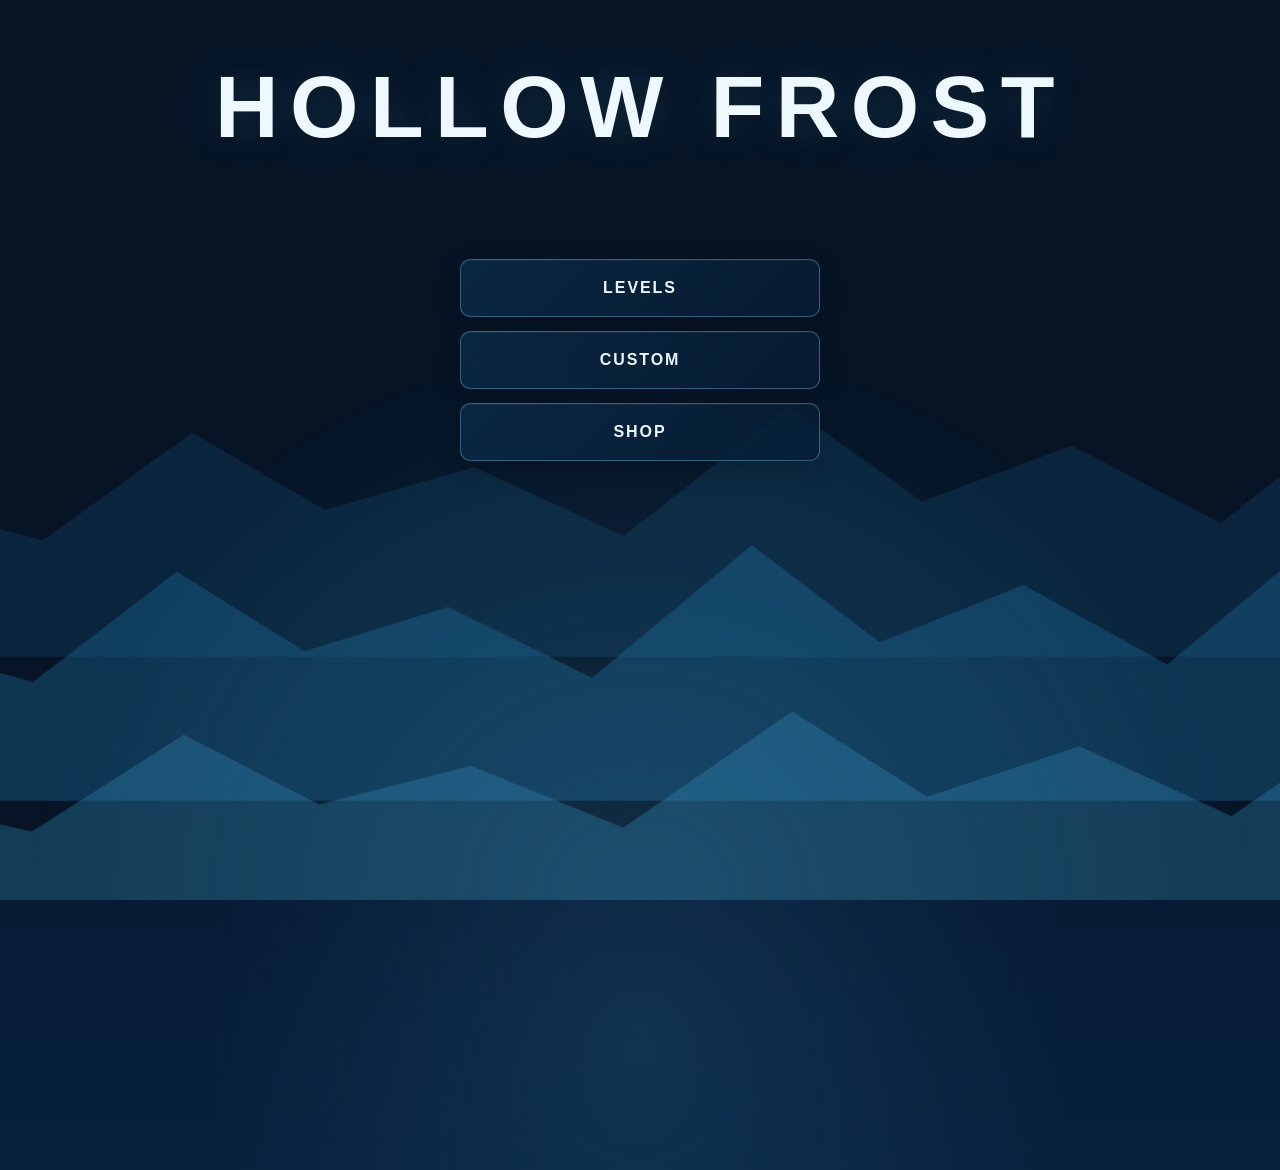
==== commit d5f769b6: "Add preloaded sliding home, level select, and game panels" ====
--- a/index.html
+++ b/index.html
@@ -1,36 +1,210 @@
 <!DOCTYPE html>
-
 <html lang="en">
 <head>
     <meta charset="UTF-8">
     <meta name="viewport" content="width=device-width, initial-scale=1.0">
     <title>Hollow Frost</title>
     <link rel="stylesheet" href="./style.css">
+    <link rel="stylesheet" href="./menu.css">
 </head>
 
 <body class="menu-page">
 
-
-<main class="home-screen">
-
-    <div class="mountains" aria-hidden="true">
-        <div class="mountain mountain-back"></div>
-        <div class="mountain mountain-middle"></div>
-        <div class="mountain mountain-front"></div>
+<div class="menu-viewport">
+    <div id="menuTrack" class="menu-track">
+
+        <section class="menu-panel menu-panel--home" aria-label="Home">
+            <main class="home-screen">
+                <div class="mountains" aria-hidden="true">
+                    <div class="mountain mountain-back"></div>
+                    <div class="mountain mountain-middle"></div>
+                    <div class="mountain mountain-front"></div>
+                </div>
+
+                <section class="home-content">
+                    <h1 class="game-title">HOLLOW FROST</h1>
+
+                    <nav class="main-menu">
+                        <button class="menu-button" id="levelsButton" type="button">Levels</button>
+                        <a class="menu-button" href="./custom.html">Custom</a>
+                        <a class="menu-button" href="./shop.html">Shop</a>
+                    </nav>
+                </section>
+            </main>
+        </section>
+
+        <!-- Loaded immediately so the selector is already rendered before the slide. -->
+        <section class="menu-panel menu-panel--levels" aria-label="Level Select">
+            <iframe
+                id="levelsFrame"
+                class="menu-frame"
+                src="./levels.html"
+                title="Hollow Frost level select"
+                loading="eager"
+            ></iframe>
+        </section>
+
+        <!-- Level 1 is preloaded while the player is on the home screen. -->
+        <section class="menu-panel menu-panel--game" aria-label="Game">
+            <iframe
+                id="gameFrame"
+                class="menu-frame menu-frame--game"
+                src="./game.html?level=1"
+                title="Hollow Frost game"
+                loading="eager"
+            ></iframe>
+        </section>
     </div>
 
-    <section class="home-content">
-        <h1 class="game-title">HOLLOW FROST</h1>
-
-        <nav class="main-menu">
-            <a class="menu-button" href="./levels.html">Levels</a>
-            <a class="menu-button" href="./custom.html">Custom</a>
-            <a class="menu-button" href="./shop.html">Shop</a>
-        </nav>
-    </section>
-
-</main>
-
+    <div id="transitionVeil" class="menu-transition-veil"></div>
+</div>
+
+<script>
+(function () {
+    'use strict';
+
+    var track = document.getElementById('menuTrack');
+    var levelsFrame = document.getElementById('levelsFrame');
+    var gameFrame = document.getElementById('gameFrame');
+    var levelsButton = document.getElementById('levelsButton');
+    var veil = document.getElementById('transitionVeil');
+
+    var currentPanel = 'home';
+    var currentGameLevel = 1;
+    var pendingStart = false;
+
+    function origin() {
+        return window.location.origin;
+    }
+
+    function setPanel(panel) {
+        currentPanel = panel;
+        track.classList.remove('show-levels', 'show-game');
+
+        if (panel === 'levels') track.classList.add('show-levels');
+        if (panel === 'game') track.classList.add('show-game');
+    }
+
+    function softTransition(callback) {
+        veil.classList.add('active');
+        window.setTimeout(function () {
+            callback();
+            window.setTimeout(function () {
+                veil.classList.remove('active');
+            }, 80);
+        }, 90);
+    }
+
+    function startLevel(level) {
+        level = Number.parseInt(level, 10);
+        if (!Number.isFinite(level) || level < 1) return;
+
+        var unlocked = 1;
+        try {
+            unlocked = Math.max(1, Number.parseInt(localStorage.getItem('hollow_frost_unlocked_level') || '1', 10));
+        } catch (error) {}
+
+        if (level > unlocked) return;
+
+        pendingStart = true;
+
+        /*
+         * If the requested level isn't already in the hidden game frame,
+         * load it while the selector is still visible. The slide happens
+         * only after the iframe has had a chance to initialize.
+         */
+        if (currentGameLevel !== level) {
+            currentGameLevel = level;
+            gameFrame.src = './game.html?level=' + encodeURIComponent(level);
+        }
+
+        softTransition(function () {
+            setPanel('game');
+            sendStartWhenReady(level);
+        });
+    }
+
+    function sendStartWhenReady(level) {
+        var attempts = 0;
+
+        function send() {
+            attempts++;
+            try {
+                gameFrame.contentWindow.postMessage({
+                    type: 'hollow-frost-start-level',
+                    level: level
+                }, origin());
+            } catch (error) {}
+
+            if (attempts < 30 && pendingStart) {
+                window.setTimeout(send, 150);
+            }
+        }
+
+        send();
+    }
+
+    function returnToLevels() {
+        pendingStart = false;
+        softTransition(function () {
+            setPanel('levels');
+        });
+    }
+
+    levelsButton.addEventListener('click', function () {
+        softTransition(function () {
+            setPanel('levels');
+        });
+    });
+
+    window.addEventListener('message', function (event) {
+        if (event.origin !== origin()) return;
+        if (event.source !== levelsFrame.contentWindow && event.source !== gameFrame.contentWindow) return;
+        if (!event.data || typeof event.data !== 'object') return;
+
+        if (event.source === levelsFrame.contentWindow) {
+            if (event.data.type === 'hollow-frost-start-level') {
+                startLevel(event.data.level);
+            } else if (event.data.type === 'hollow-frost-back-home') {
+                softTransition(function () {
+                    setPanel('home');
+                });
+            }
+        }
+
+        if (event.source === gameFrame.contentWindow) {
+            if (event.data.type === 'hollow-frost-level-complete') {
+                pendingStart = false;
+
+                /*
+                 * Preload the next level before the selector becomes visible.
+                 * This is the important part: the next game's fetch/initialization
+                 * happens while the player is looking at the level select.
+                 */
+                if (event.data.nextLevel) {
+                    currentGameLevel = Number(event.data.nextLevel);
+                    gameFrame.src = './game.html?level=' + encodeURIComponent(currentGameLevel);
+                }
+
+                softTransition(function () {
+                    setPanel('levels');
+                    levelsFrame.contentWindow.postMessage({
+                        type: 'hollow-frost-refresh-levels'
+                    }, origin());
+                });
+            }
+        }
+    });
+
+    gameFrame.addEventListener('load', function () {
+        if (!pendingStart) return;
+
+        var match = gameFrame.src.match(/[?&]level=(\d+)/);
+        var level = match ? Number.parseInt(match[1], 10) : currentGameLevel;
+        sendStartWhenReady(level);
+    });
+})();
+</script>
 
 </body>
 </html>
--- a/style.css
+++ b/style.css
@@ -0,0 +1,1088 @@
+/* ============================================================
+   HOLLOW FROST
+   Shared stylesheet
+   ============================================================ */
+
+* {
+    box-sizing: border-box;
+}
+
+html,
+body {
+    margin: 0;
+    padding: 0;
+    width: 100%;
+    height: 100%;
+}
+
+body {
+    font-family:
+        -apple-system,
+        BlinkMacSystemFont,
+        "Segoe UI",
+        Roboto,
+        Helvetica,
+        Arial,
+        sans-serif;
+
+    background: #061426;
+    color: #eef7ff;
+
+    overflow: hidden;
+}
+
+a {
+    color: inherit;
+}
+
+
+/* ============================================================
+   MENU PAGES
+   ============================================================ */
+
+.menu-page {
+    position: relative;
+
+    width: 100vw;
+    height: 100vh;
+
+    overflow: hidden;
+
+    background:
+        radial-gradient(
+            ellipse at 50% 15%,
+            rgba(75, 175, 225, 0.14),
+            transparent 48%
+        ),
+        linear-gradient(
+            180deg,
+            #071b35 0%,
+            #082441 48%,
+            #06172b 100%
+        );
+
+    isolation: isolate;
+}
+
+
+/*
+    Very subtle moving light in the background.
+*/
+
+.menu-page::before {
+    content: "";
+
+    position: absolute;
+    inset: -30%;
+
+    z-index: 0;
+
+    pointer-events: none;
+
+    background:
+        radial-gradient(
+            circle at 50% 40%,
+            rgba(104, 210, 255, 0.08),
+            transparent 38%
+        );
+
+    animation: backgroundPulse 8s ease-in-out infinite;
+}
+
+
+/* ============================================================
+   MENU PAGES
+   ============================================================ */
+
+.home-screen,
+.levels-screen {
+    position: relative;
+
+    z-index: 1;
+
+    width: 100%;
+    height: 100%;
+
+    overflow: hidden;
+}
+
+
+/* ============================================================
+   MOUNTAIN GRAPHIC
+   ============================================================ */
+
+.mountains {
+    position: absolute;
+    inset: 0;
+
+    z-index: 1;
+
+    overflow: hidden;
+
+    pointer-events: none;
+}
+
+
+/*
+    Each mountain is a large polygon.
+*/
+
+.mountain {
+    position: absolute;
+
+    left: -10%;
+
+    width: 120%;
+
+    pointer-events: none;
+
+    will-change: transform;
+
+    clip-path: polygon(
+        0% 100%,
+        0% 72%,
+        7% 66%,
+        14% 73%,
+        23% 48%,
+        31% 66%,
+        40% 56%,
+        49% 72%,
+        59% 42%,
+        67% 64%,
+        76% 51%,
+        85% 69%,
+        93% 45%,
+        100% 61%,
+        100% 100%
+    );
+}
+
+
+/* Furthest mountain */
+
+.mountain-back {
+    bottom: 27%;
+    height: 48%;
+
+    background: #16466b;
+
+    opacity: 0.35;
+
+    transform: scaleX(1.08);
+
+    animation: mountainBack 18s ease-in-out infinite alternate;
+}
+
+
+/* Middle mountain */
+
+.mountain-middle {
+    bottom: 11%;
+    height: 49%;
+
+    background: #1c6590;
+
+    opacity: 0.42;
+
+    transform:
+        scaleX(1.04)
+        translateX(-2%);
+
+    animation: mountainMiddle 14s ease-in-out infinite alternate;
+}
+
+
+/* Closest mountain */
+
+.mountain-front {
+    bottom: -4%;
+    height: 43%;
+
+    background: #3289b5;
+
+    opacity: 0.34;
+
+    transform: scaleX(1.1);
+
+    animation: mountainFront 11s ease-in-out infinite alternate;
+}
+
+
+/*
+    Subtle glow behind mountains.
+*/
+
+.mountains::after {
+    content: "";
+
+    position: absolute;
+
+    left: 0;
+    right: 0;
+    bottom: 0;
+
+    height: 65%;
+
+    background:
+        radial-gradient(
+            ellipse at 50% 100%,
+            rgba(77, 183, 235, 0.16),
+            transparent 68%
+        );
+
+    pointer-events: none;
+
+    animation: mountainGlow 7s ease-in-out infinite alternate;
+}
+
+
+/* ============================================================
+   HOME CONTENT
+   ============================================================ */
+
+.home-content {
+    position: relative;
+
+    z-index: 10;
+
+    width: 100%;
+    min-height: 100%;
+
+    display: flex;
+    flex-direction: column;
+    align-items: center;
+
+    text-align: center;
+
+    padding-bottom: 40px;
+}
+
+
+/* ============================================================
+   GAME TITLE
+   ============================================================ */
+
+.game-title {
+    margin: 7vh 20px 0;
+
+    font-size: clamp(42px, 7vw, 88px);
+    line-height: 1;
+
+    font-weight: 900;
+
+    letter-spacing: 0.13em;
+
+    color: #edf9ff;
+
+    text-shadow:
+        0 4px 20px rgba(0, 0, 0, 0.35),
+        0 0 35px rgba(99, 202, 255, 0.22);
+
+    user-select: none;
+
+    animation:
+        titleEnter 0.9s cubic-bezier(0.2, 0.8, 0.2, 1) both,
+        titleFloat 5s ease-in-out 0.9s infinite;
+
+    will-change: transform;
+}
+
+
+/* ============================================================
+   MAIN MENU
+   ============================================================ */
+
+.main-menu {
+    width: min(360px, calc(100vw - 48px));
+
+    display: flex;
+    flex-direction: column;
+
+    gap: 14px;
+
+    margin-top: 12vh;
+
+    animation: menuEnter 0.8s cubic-bezier(0.2, 0.8, 0.2, 1) 0.15s both;
+}
+
+
+/* ============================================================
+   MAIN MENU BUTTON
+   ============================================================ */
+
+.menu-button {
+    position: relative;
+
+    display: flex;
+    align-items: center;
+    justify-content: center;
+
+    width: 100%;
+    min-height: 58px;
+
+    padding: 15px 24px;
+
+    border-radius: 10px;
+
+    border: 1px solid rgba(143, 214, 255, 0.35);
+
+    background:
+        linear-gradient(
+            135deg,
+            rgba(11, 44, 72, 0.82),
+            rgba(6, 28, 52, 0.78)
+        );
+
+    color: #eaf7ff;
+
+    text-decoration: none;
+
+    font-size: 16px;
+    font-weight: 750;
+
+    letter-spacing: 0.12em;
+    text-transform: uppercase;
+
+    box-shadow:
+        0 8px 25px rgba(0, 0, 0, 0.18);
+
+    backdrop-filter: blur(8px);
+    -webkit-backdrop-filter: blur(8px);
+
+    overflow: hidden;
+
+    transform: translateZ(0);
+
+    transition:
+        transform 0.22s cubic-bezier(0.2, 0.8, 0.2, 1),
+        background 0.22s ease,
+        border-color 0.22s ease,
+        box-shadow 0.22s ease,
+        color 0.22s ease;
+
+    will-change: transform;
+}
+
+
+/*
+    Moving frost highlight.
+*/
+
+.menu-button::before {
+    content: "";
+
+    position: absolute;
+
+    top: 0;
+    bottom: 0;
+
+    left: -80%;
+
+    width: 55%;
+
+    pointer-events: none;
+
+    background:
+        linear-gradient(
+            90deg,
+            transparent,
+            rgba(170, 230, 255, 0.12),
+            transparent
+        );
+
+    transform: skewX(-20deg);
+
+    transition: left 0.5s ease;
+}
+
+
+/*
+    Tiny inner glow.
+*/
+
+.menu-button::after {
+    content: "";
+
+    position: absolute;
+    inset: 0;
+
+    pointer-events: none;
+
+    border-radius: inherit;
+
+    box-shadow:
+        inset 0 1px 0 rgba(255, 255, 255, 0.06);
+
+    opacity: 0.8;
+}
+
+
+.menu-button:hover {
+    transform: translateY(-3px) scale(1.015);
+
+    background:
+        linear-gradient(
+            135deg,
+            rgba(20, 70, 103, 0.88),
+            rgba(10, 43, 69, 0.86)
+        );
+
+    border-color:
+        rgba(143, 214, 255, 0.72);
+
+    color: #ffffff;
+
+    box-shadow:
+        0 12px 32px rgba(0, 0, 0, 0.25),
+        0 0 25px rgba(80, 190, 255, 0.12);
+}
+
+
+.menu-button:hover::before {
+    left: 130%;
+}
+
+
+.menu-button:active {
+    transform: translateY(0) scale(0.97);
+
+    transition-duration: 0.08s;
+}
+
+
+/*
+    Keyboard accessibility.
+*/
+
+.menu-button:focus-visible,
+.level-button:focus-visible,
+.back-button:focus-visible {
+    outline: 2px solid rgba(143, 214, 255, 0.9);
+    outline-offset: 4px;
+}
+
+
+/* ============================================================
+   LEVEL SELECT
+   ============================================================ */
+
+.levels-content {
+    position: relative;
+
+    z-index: 10;
+
+    width: 100%;
+    min-height: 100%;
+
+    display: flex;
+    flex-direction: column;
+    align-items: center;
+}
+
+
+/* ============================================================
+   PAGE TITLE
+   ============================================================ */
+
+.page-title {
+    margin: 7vh 20px 5vh;
+
+    font-size: clamp(36px, 5vw, 62px);
+    line-height: 1;
+
+    font-weight: 900;
+
+    letter-spacing: 0.13em;
+
+    color: #edf9ff;
+
+    text-shadow:
+        0 4px 20px rgba(0, 0, 0, 0.35),
+        0 0 35px rgba(99, 202, 255, 0.18);
+
+    user-select: none;
+
+    animation:
+        titleEnter 0.75s cubic-bezier(0.2, 0.8, 0.2, 1) both,
+        titleFloat 5s ease-in-out 0.75s infinite;
+}
+
+
+/* ============================================================
+   LEVEL LIST
+   ============================================================ */
+
+.level-list {
+    width: min(620px, calc(100vw - 48px));
+
+    display: flex;
+    flex-direction: column;
+
+    gap: 12px;
+
+    max-height: 65vh;
+
+    overflow-y: auto;
+
+    padding: 4px 8px 20px;
+
+    animation: menuEnter 0.75s cubic-bezier(0.2, 0.8, 0.2, 1) 0.12s both;
+
+    scrollbar-width: thin;
+    scrollbar-color:
+        rgba(143, 214, 255, 0.3)
+        transparent;
+}
+
+
+/* Hide scrollbar while retaining scrolling */
+
+.level-list::-webkit-scrollbar {
+    width: 5px;
+}
+
+.level-list::-webkit-scrollbar-track {
+    background: transparent;
+}
+
+.level-list::-webkit-scrollbar-thumb {
+    background: rgba(143, 214, 255, 0.3);
+    border-radius: 999px;
+}
+
+
+/* ============================================================
+   LEVEL BUTTON
+   ============================================================ */
+
+.level-button {
+    position: relative;
+
+    display: flex;
+
+    align-items: center;
+
+    justify-content: space-between;
+
+    gap: 20px;
+
+    width: 100%;
+
+    min-height: 64px;
+
+    padding: 13px 20px;
+
+    border-radius: 10px;
+
+    border: 1px solid rgba(143, 214, 255, 0.28);
+
+    background:
+        linear-gradient(
+            135deg,
+            rgba(11, 44, 72, 0.8),
+            rgba(6, 28, 52, 0.78)
+        );
+
+    text-decoration: none;
+
+    box-shadow:
+        0 7px 24px rgba(0, 0, 0, 0.16);
+
+    backdrop-filter: blur(8px);
+    -webkit-backdrop-filter: blur(8px);
+
+    overflow: hidden;
+
+    transition:
+        transform 0.2s cubic-bezier(0.2, 0.8, 0.2, 1),
+        background 0.2s ease,
+        border-color 0.2s ease,
+        box-shadow 0.2s ease;
+}
+
+
+/*
+    Frost streak.
+*/
+
+.level-button::before {
+    content: "";
+
+    position: absolute;
+
+    top: 0;
+    bottom: 0;
+
+    left: -90%;
+
+    width: 50%;
+
+    background:
+        linear-gradient(
+            90deg,
+            transparent,
+            rgba(170, 230, 255, 0.08),
+            transparent
+        );
+
+    transform: skewX(-20deg);
+
+    pointer-events: none;
+
+    transition: left 0.5s ease;
+}
+
+
+.level-button:hover {
+    transform: translateY(-2px) scale(1.008);
+
+    background:
+        linear-gradient(
+            135deg,
+            rgba(20, 70, 103, 0.86),
+            rgba(10, 43, 69, 0.82)
+        );
+
+    border-color:
+        rgba(143, 214, 255, 0.65);
+
+    box-shadow:
+        0 10px 30px rgba(0, 0, 0, 0.24),
+        0 0 22px rgba(80, 190, 255, 0.1);
+}
+
+
+.level-button:hover::before {
+    left: 130%;
+}
+
+
+.level-button:active {
+    transform: scale(0.985);
+}
+
+
+/* ============================================================
+   LEVEL NUMBER
+   ============================================================ */
+
+.level-number {
+    position: relative;
+    z-index: 1;
+
+    flex: 0 0 auto;
+
+    font-size: 11px;
+    font-weight: 800;
+
+    letter-spacing: 0.13em;
+
+    color: #72c5ef;
+
+    text-transform: uppercase;
+
+    transition:
+        color 0.2s ease,
+        transform 0.2s ease;
+}
+
+
+.level-button:hover .level-number {
+    color: #a8e4ff;
+    transform: translateX(2px);
+}
+
+
+/* ============================================================
+   LEVEL NAME
+   ============================================================ */
+
+.level-name {
+    position: relative;
+    z-index: 1;
+
+    min-width: 0;
+
+    overflow: hidden;
+
+    text-overflow: ellipsis;
+    white-space: nowrap;
+
+    font-size: 16px;
+    font-weight: 700;
+
+    color: #eaf7ff;
+
+    text-align: right;
+
+    transition:
+        color 0.2s ease,
+        transform 0.2s ease;
+}
+
+
+.level-button:hover .level-name {
+    color: #ffffff;
+    transform: translateX(-2px);
+}
+
+
+/* ============================================================
+   BACK BUTTON
+   ============================================================ */
+
+.back-button {
+    position: absolute;
+
+    top: 22px;
+    left: 22px;
+
+    z-index: 20;
+
+    display: inline-flex;
+
+    align-items: center;
+    justify-content: center;
+
+    min-height: 38px;
+
+    padding: 8px 14px;
+
+    border-radius: 8px;
+
+    border: 1px solid rgba(143, 214, 255, 0.24);
+
+    background:
+        rgba(6, 28, 52, 0.72);
+
+    color: #b9ddf2;
+
+    text-decoration: none;
+
+    font-size: 13px;
+    font-weight: 700;
+
+    backdrop-filter: blur(8px);
+    -webkit-backdrop-filter: blur(8px);
+
+    transition:
+        transform 0.2s ease,
+        background 0.2s ease,
+        color 0.2s ease,
+        border-color 0.2s ease,
+        box-shadow 0.2s ease;
+}
+
+
+.back-button:hover {
+    transform: translateX(3px);
+
+    background:
+        rgba(18, 65, 96, 0.82);
+
+    color: #ffffff;
+
+    border-color:
+        rgba(143, 214, 255, 0.55);
+
+    box-shadow:
+        0 6px 20px rgba(0, 0, 0, 0.18);
+}
+
+
+.back-button:active {
+    transform: translateX(1px) scale(0.97);
+}
+
+
+/* ============================================================
+   GAME PAGE
+   ============================================================ */
+
+#wrap {
+    position: relative;
+
+    z-index: 0;
+
+    width: 100vw;
+    height: 100vh;
+
+    overflow: hidden;
+}
+
+
+canvas {
+    display: block;
+
+    position: absolute;
+
+    inset: 0;
+
+    z-index: 0;
+
+    width: 100%;
+    height: 100%;
+
+    image-rendering: pixelated;
+
+    cursor: default;
+}
+
+
+/*
+    Keep game HTML UI above the canvas.
+
+    These selectors intentionally use high z-index values so
+    the canvas cannot cover the HTML interface.
+*/
+
+#overlay,
+#editorPanel,
+#editorModeBadge,
+#mobileControls,
+#pickupToast,
+#zoneName,
+#livesArea {
+    position: relative;
+
+    z-index: 10;
+}
+
+
+/* ============================================================
+   GENERAL HIDDEN CLASS
+   ============================================================ */
+
+.hidden {
+    display: none !important;
+}
+
+
+/* ============================================================
+   ANIMATIONS
+   ============================================================ */
+
+@keyframes backgroundPulse {
+    0% {
+        opacity: 0.55;
+        transform: scale(1);
+    }
+
+    50% {
+        opacity: 1;
+        transform: scale(1.04);
+    }
+
+    100% {
+        opacity: 0.55;
+        transform: scale(1);
+    }
+}
+
+
+@keyframes mountainBack {
+    0% {
+        transform:
+            scaleX(1.08)
+            translateX(-1%);
+    }
+
+    100% {
+        transform:
+            scaleX(1.08)
+            translateX(1%);
+    }
+}
+
+
+@keyframes mountainMiddle {
+    0% {
+        transform:
+            scaleX(1.04)
+            translateX(-2%);
+    }
+
+    100% {
+        transform:
+            scaleX(1.04)
+            translateX(0%);
+    }
+}
+
+
+@keyframes mountainFront {
+    0% {
+        transform:
+            scaleX(1.1)
+            translateX(-1%);
+    }
+
+    100% {
+        transform:
+            scaleX(1.1)
+            translateX(1%);
+    }
+}
+
+
+@keyframes mountainGlow {
+    0% {
+        opacity: 0.65;
+        transform: scale(0.98);
+    }
+
+    100% {
+        opacity: 1;
+        transform: scale(1.03);
+    }
+}
+
+
+@keyframes titleEnter {
+    0% {
+        opacity: 0;
+        transform:
+            translateY(-18px)
+            scale(0.97);
+        filter: blur(6px);
+    }
+
+    100% {
+        opacity: 1;
+        transform:
+            translateY(0)
+            scale(1);
+        filter: blur(0);
+    }
+}
+
+
+@keyframes titleFloat {
+    0%,
+    100% {
+        transform: translateY(0);
+    }
+
+    50% {
+        transform: translateY(-4px);
+    }
+}
+
+
+@keyframes menuEnter {
+    0% {
+        opacity: 0;
+        transform: translateY(18px);
+        filter: blur(4px);
+    }
+
+    100% {
+        opacity: 1;
+        transform: translateY(0);
+        filter: blur(0);
+    }
+}
+
+
+/* ============================================================
+   REDUCED MOTION
+   ============================================================ */
+
+@media (prefers-reduced-motion: reduce) {
+
+    *,
+    *::before,
+    *::after {
+        animation-duration: 0.01ms !important;
+        animation-iteration-count: 1 !important;
+        transition-duration: 0.01ms !important;
+        scroll-behavior: auto !important;
+    }
+}
+
+
+/* ============================================================
+   MOBILE
+   ============================================================ */
+
+@media (max-width: 600px) {
+
+    .game-title {
+        margin-top: 9vh;
+
+        font-size: clamp(36px, 11vw, 54px);
+
+        letter-spacing: 0.08em;
+    }
+
+    .main-menu {
+        width: min(340px, calc(100vw - 40px));
+
+        margin-top: 10vh;
+
+        gap: 12px;
+    }
+
+    .menu-button {
+        min-height: 54px;
+
+        font-size: 15px;
+    }
+
+    .page-title {
+        margin-top: 10vh;
+
+        margin-bottom: 4vh;
+
+        font-size: 38px;
+    }
+
+    .level-list {
+        width: calc(100vw - 32px);
+
+        max-height: 70vh;
+
+        padding-left: 3px;
+        padding-right: 3px;
+    }
+
+    .level-button {
+        min-height: 58px;
+
+        padding: 12px 15px;
+    }
+
+    .level-number {
+        font-size: 10px;
+    }
+
+    .level-name {
+        font-size: 14px;
+    }
+
+    .back-button {
+        top: 16px;
+        left: 16px;
+    }
+}
+
+
+/* ============================================================
+   VERY SMALL SCREENS
+   ============================================================ */
+
+@media (max-height: 600px) {
+
+    .game-title {
+        margin-top: 5vh;
+    }
+
+    .main-menu {
+        margin-top: 7vh;
+    }
+
+    .page-title {
+        margin-top: 7vh;
+        margin-bottom: 3vh;
+    }
+}
--- a/menu.css
+++ b/menu.css
@@ -0,0 +1,91 @@
+/* ============================================================
+   HOLLOW FROST — MENU / PANEL TRANSITIONS
+   ============================================================ */
+
+.menu-viewport {
+    position: fixed;
+    inset: 0;
+    overflow: hidden;
+    z-index: 100;
+    background: #061426;
+}
+
+.menu-track {
+    display: flex;
+    width: 300vw;
+    height: 100%;
+    transform: translate3d(0, 0, 0);
+    transition: transform 720ms cubic-bezier(.22, 1, .36, 1);
+    will-change: transform;
+}
+
+.menu-panel {
+    position: relative;
+    flex: 0 0 100vw;
+    width: 100vw;
+    height: 100vh;
+    overflow: hidden;
+}
+
+.menu-frame {
+    display: block;
+    width: 100%;
+    height: 100%;
+    border: 0;
+    background: #061426;
+}
+
+.menu-panel--home {
+    z-index: 2;
+}
+
+.menu-panel--levels,
+.menu-panel--game {
+    z-index: 1;
+}
+
+.menu-frame--game {
+    pointer-events: none;
+}
+
+.menu-track.show-levels {
+    transform: translate3d(-100vw, 0, 0);
+}
+
+.menu-track.show-game {
+    transform: translate3d(-200vw, 0, 0);
+}
+
+/* Keep off-screen panels rendered, but don't let them intercept input. */
+.menu-track:not(.show-levels):not(.show-game) .menu-frame--levels,
+.menu-track.show-levels .menu-frame--game,
+.menu-track.show-game .menu-frame--levels,
+.menu-track.show-game .menu-frame--home {
+    pointer-events: none;
+}
+
+.menu-track.show-levels .menu-frame--levels,
+.menu-track.show-game .menu-frame--game {
+    pointer-events: auto;
+}
+
+/* A small transition veil makes the movement feel like one game UI. */
+.menu-transition-veil {
+    position: fixed;
+    inset: 0;
+    z-index: 999;
+    pointer-events: none;
+    opacity: 0;
+    background: radial-gradient(circle at 50% 50%, rgba(190,235,255,.08), transparent 48%);
+    transition: opacity 220ms ease;
+}
+
+.menu-transition-veil.active {
+    opacity: 1;
+}
+
+@media (prefers-reduced-motion: reduce) {
+    .menu-track {
+        transition-duration: 1ms;
+    }
+}
